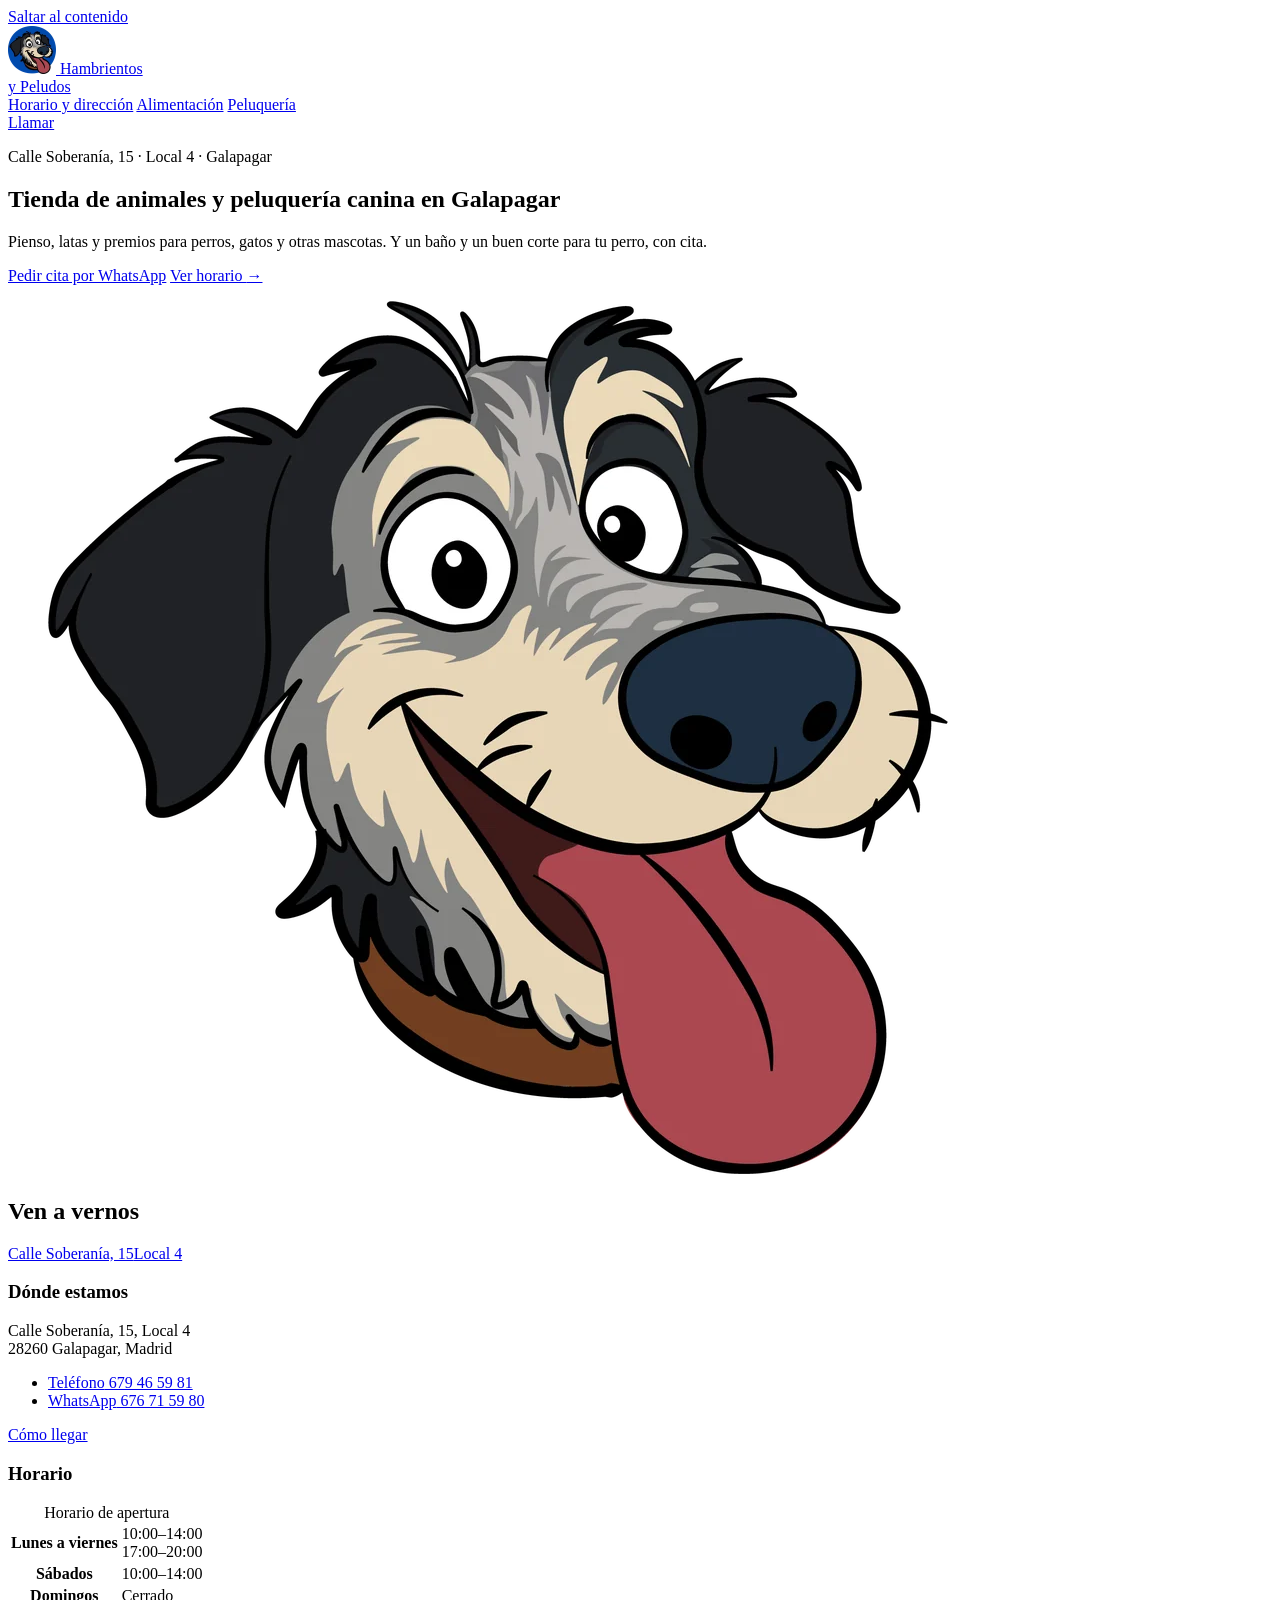
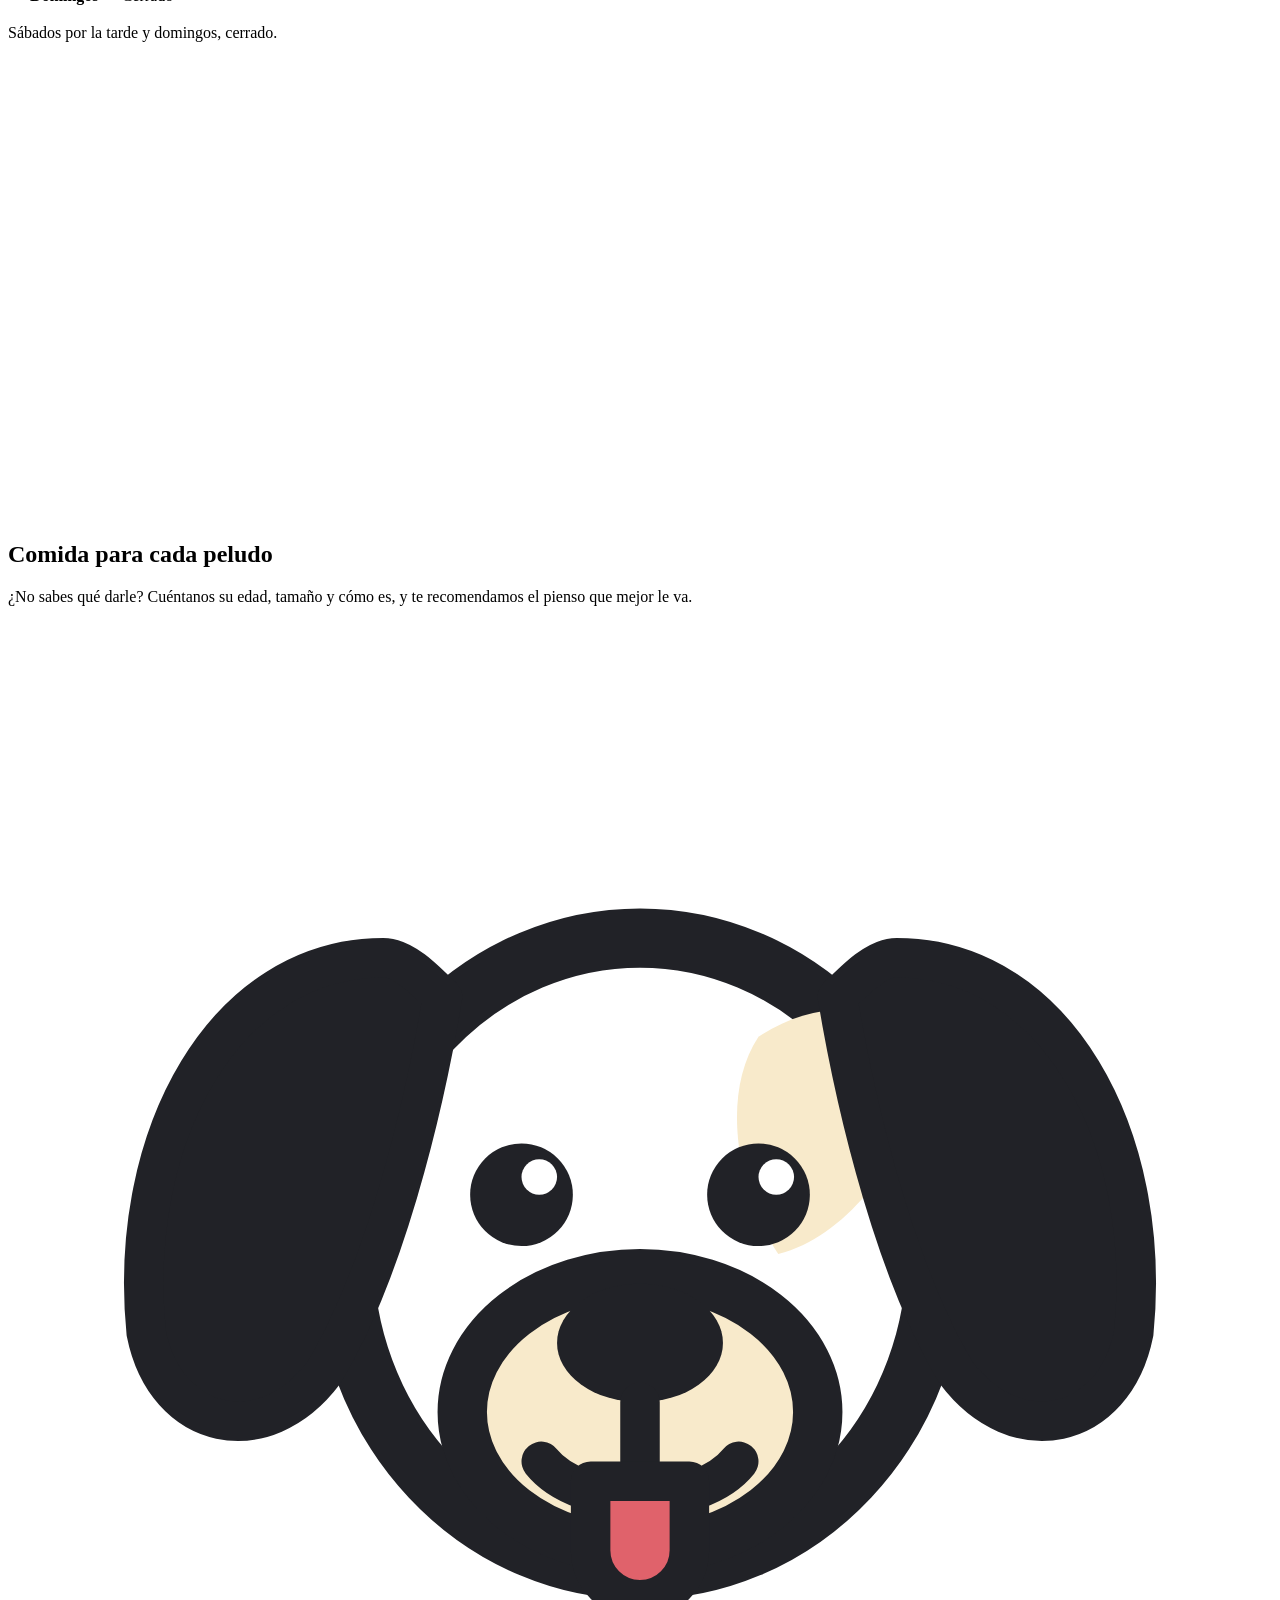
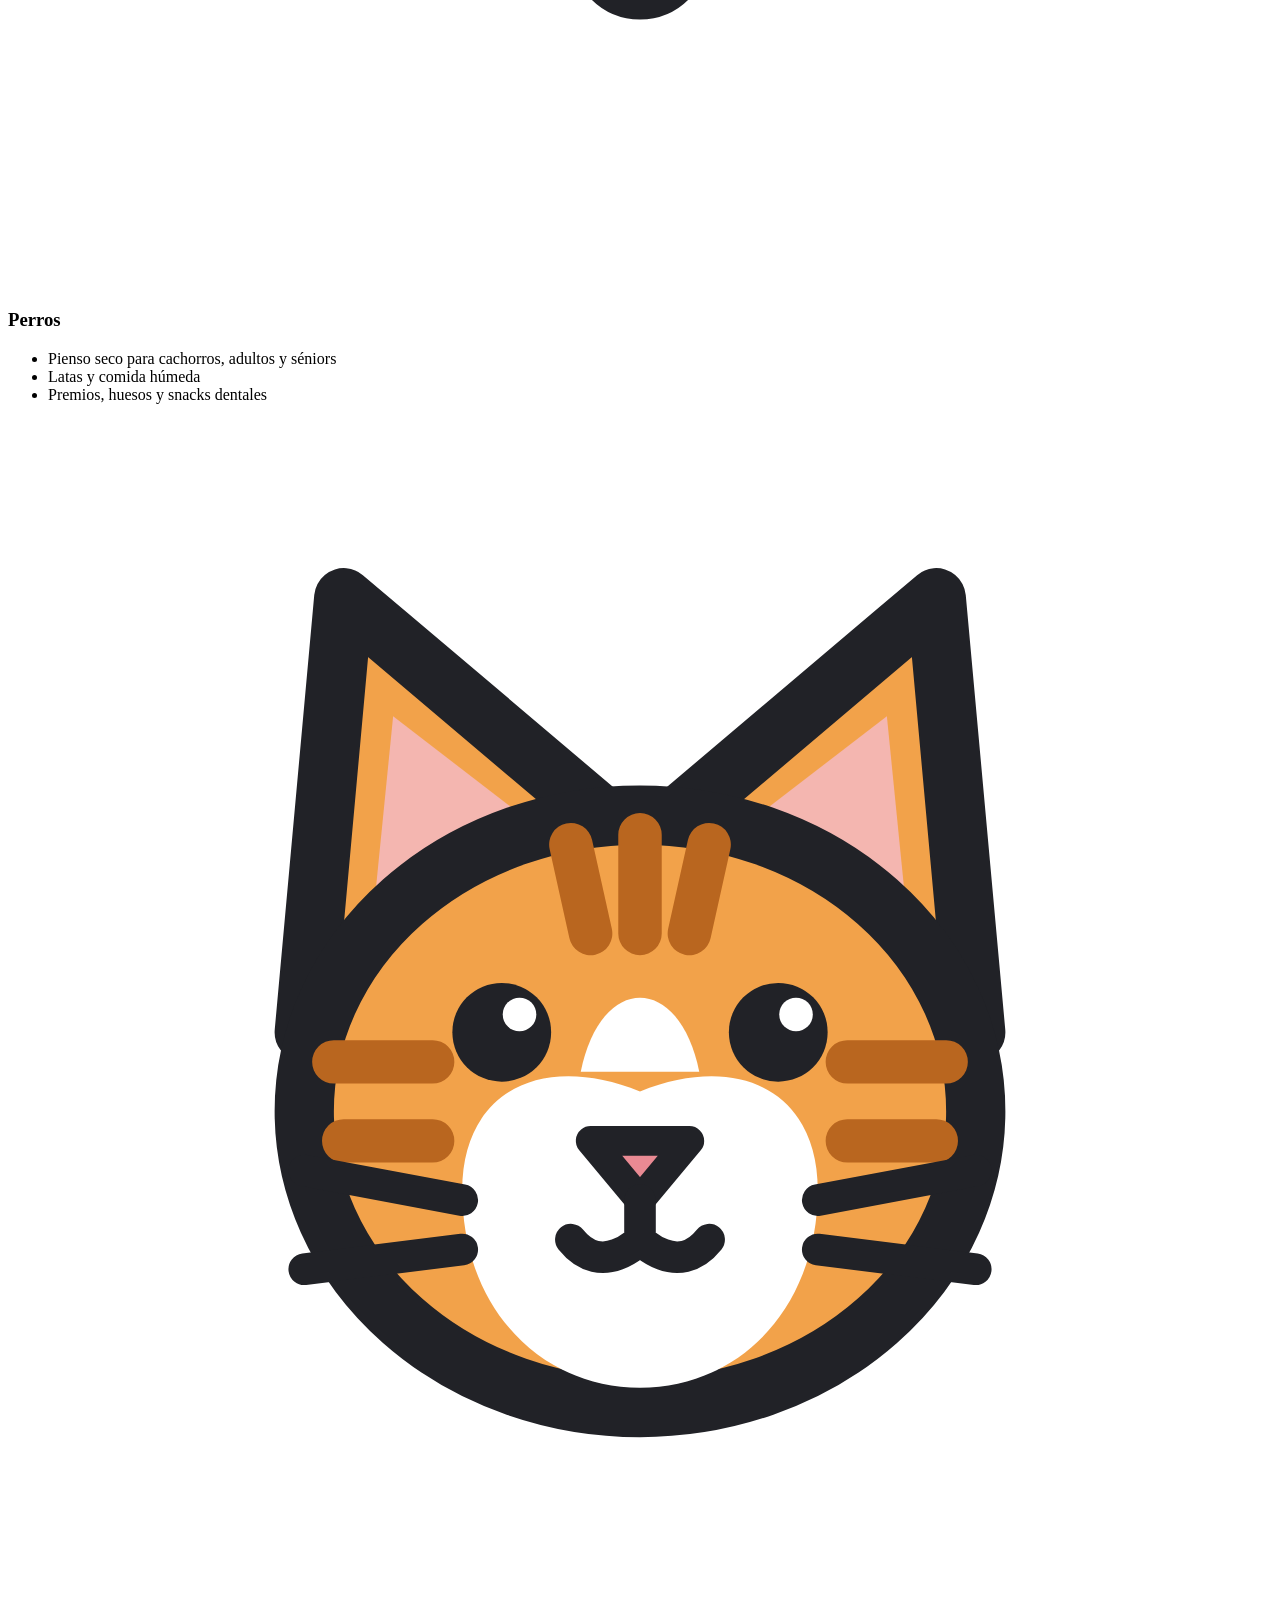
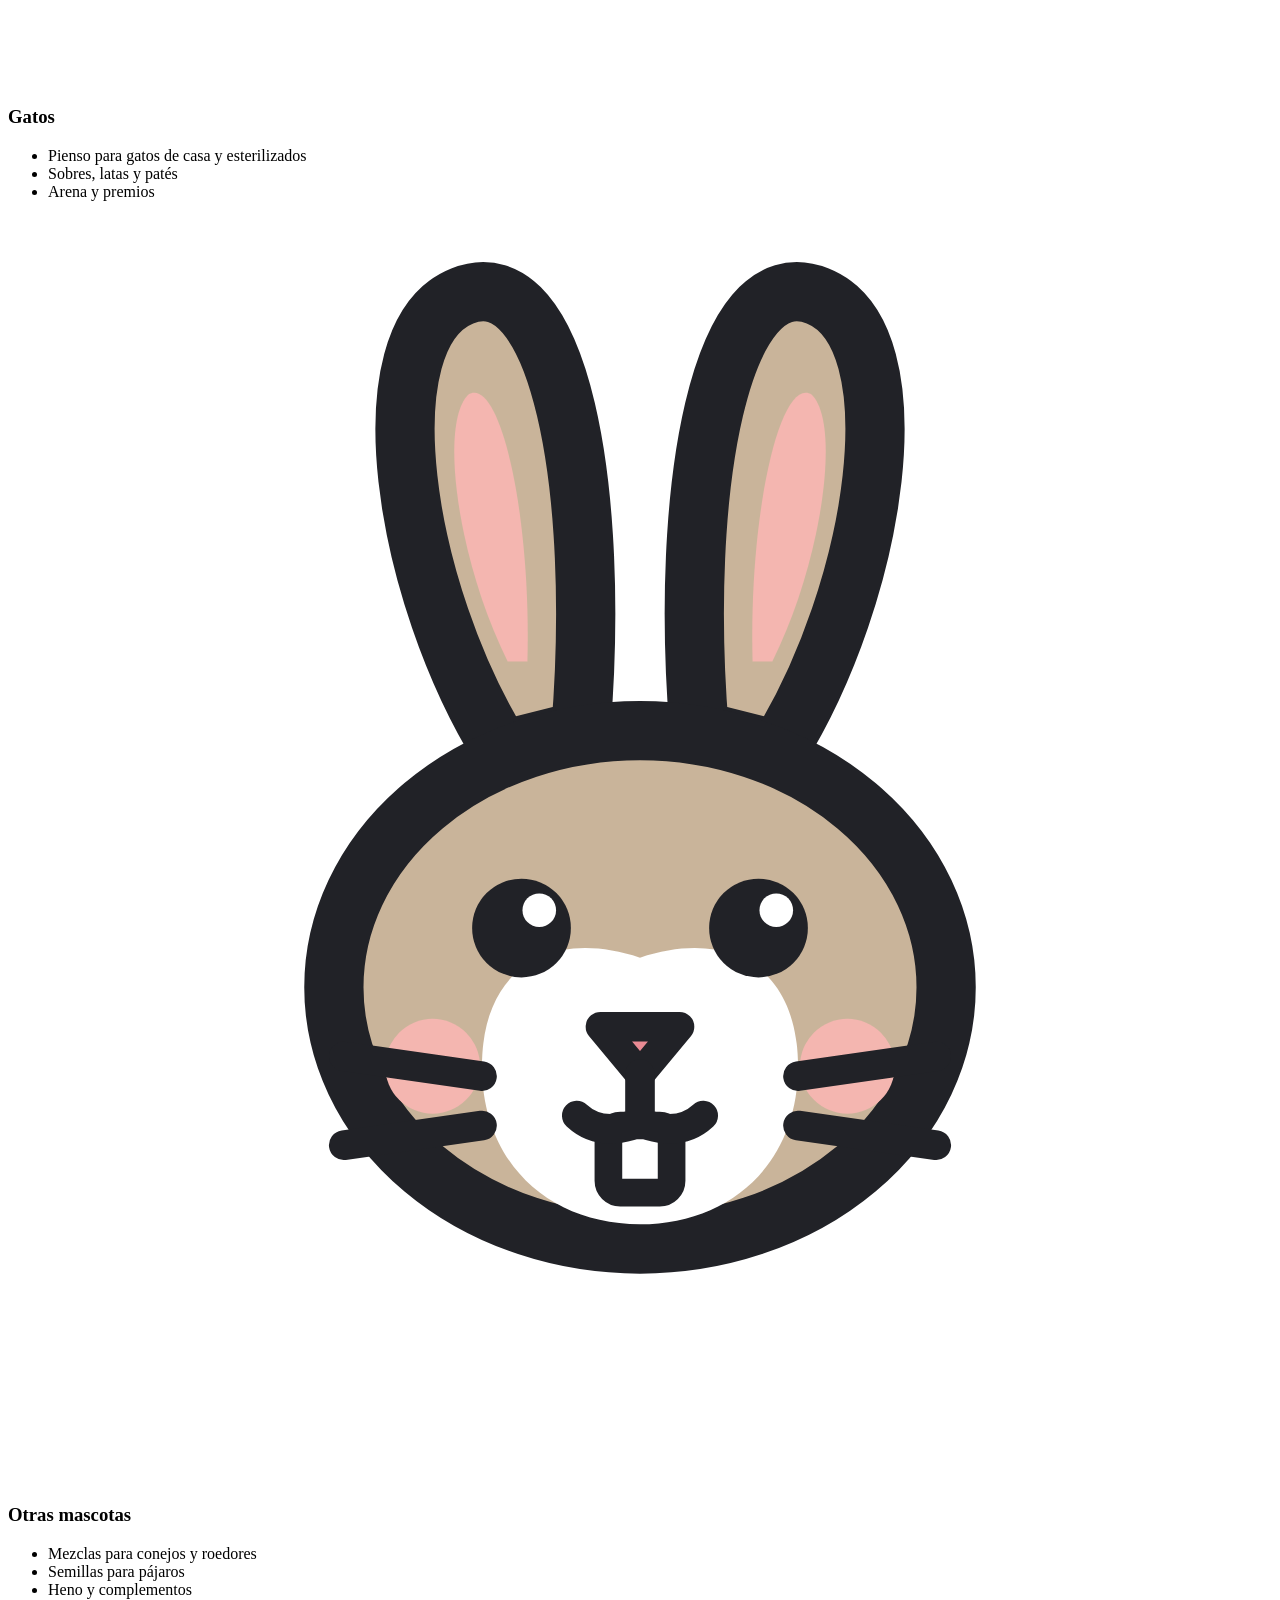
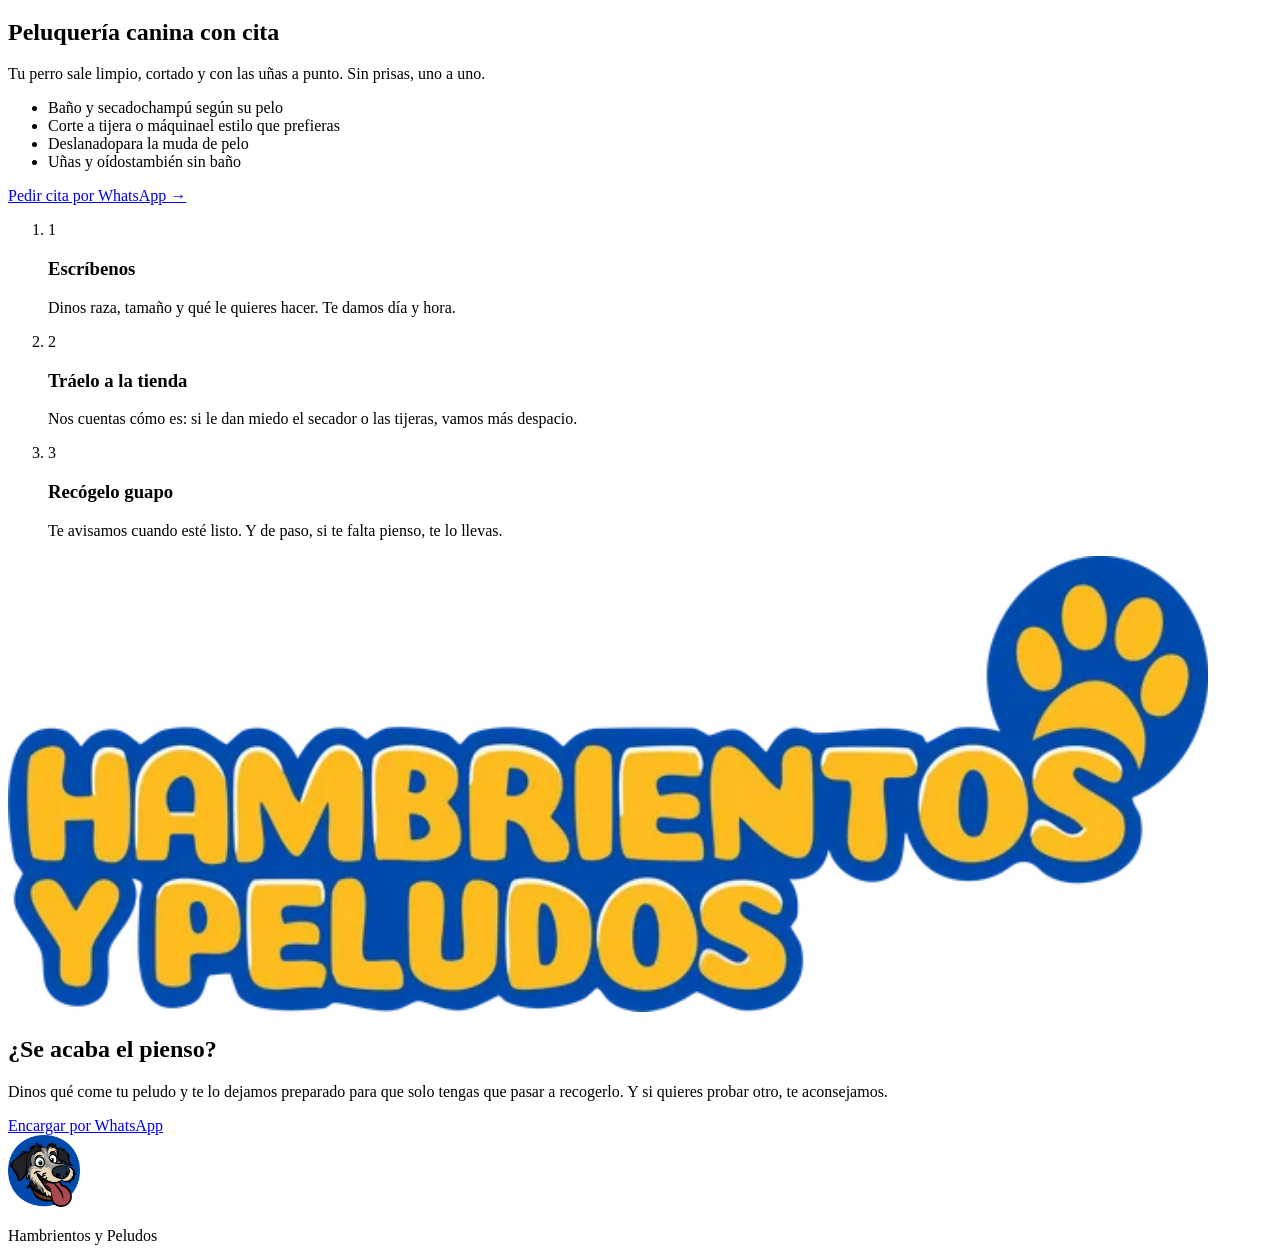
==== public/index.html @ 7eee8e18 "diseño(mapa): nombres de calles legibles, sobre su calle y sin solaparse Co-Authored-By: Claude Opus" ====
<!doctype html>
<html lang="es" data-type="place">
<head>
  <meta charset="utf-8">
  <meta name="viewport" content="width=device-width, initial-scale=1">
  <title>Hambrientos y Peludos · Tienda de animales y peluquería canina en Galapagar</title>
  <meta name="description" content="Pienso, comida y premios para perros, gatos y otras mascotas, y peluquería canina con cita. En la calle Soberanía de Galapagar (Madrid).">
  <meta name="page-type" content="place">
  <meta name="site-kind" content="other">
  <meta name="page-kind" content="place">
  <meta name="theme-color" content="#004AAD">
  <meta property="og:type" content="website">
  <meta property="og:locale" content="es_ES">
  <meta property="og:title" content="Hambrientos y Peludos · Galapagar">
  <meta property="og:description" content="Tienda de alimentación animal y peluquería canina en la calle Soberanía, Galapagar.">
  <meta property="og:url" content="https://web.hambrientosypeludos.workers.dev/">
  <meta property="og:site_name" content="Hambrientos y Peludos">
  <meta property="og:image" content="https://web.hambrientosypeludos.workers.dev/share.jpg">
  <meta property="og:image:width" content="1200">
  <meta property="og:image:height" content="630">
  <meta property="og:image:alt" content="Logotipo de Hambrientos y Peludos sobre fondo azul">
  <meta name="twitter:card" content="summary_large_image">
  <link rel="canonical" href="https://web.hambrientosypeludos.workers.dev/">
  <link rel="icon" type="image/png" href="/favicon.png">
  <link rel="apple-touch-icon" href="/apple-touch-icon.png">
  <link rel="preload" href="/assets/fonts/fredoka-latin-wght-normal.woff2" as="font" type="font/woff2" crossorigin>
  <link rel="preload" href="/assets/fonts/nunito-latin-wght-normal.woff2" as="font" type="font/woff2" crossorigin>
  <link rel="stylesheet" href="/styles.css?v=20261125d">
  <script type="application/ld+json">
  {
    "@context": "https://schema.org",
    "@type": "PetStore",
    "@id": "https://web.hambrientosypeludos.workers.dev/#tienda",
    "name": "Hambrientos y Peludos",
    "description": "Tienda de alimentación animal y peluquería canina con cita en Galapagar.",
    "url": "https://web.hambrientosypeludos.workers.dev/",
    "image": "https://web.hambrientosypeludos.workers.dev/share.jpg",
    "logo": "https://web.hambrientosypeludos.workers.dev/assets/img/isotipo-256.webp",
    "telephone": "+34 679 46 59 81",
    "hasMap": "https://www.google.com/maps/search/?api=1&query=Hambrientos+y+Peludos%2C+Calle+Soberan%C3%ADa+15%2C+28260+Galapagar",
    "areaServed": "Galapagar",
    "makesOffer": [
      { "@type": "Offer", "itemOffered": { "@type": "Service", "name": "Peluquería canina" } },
      { "@type": "Offer", "itemOffered": { "@type": "Product", "name": "Alimentación para perros, gatos y otras mascotas" } }
    ],
    "address": {
      "@type": "PostalAddress",
      "streetAddress": "Calle Soberanía, 15, Local 4",
      "postalCode": "28260",
      "addressLocality": "Galapagar",
      "addressRegion": "Madrid",
      "addressCountry": "ES"
    },
    "openingHoursSpecification": [
      { "@type": "OpeningHoursSpecification", "dayOfWeek": ["Monday","Tuesday","Wednesday","Thursday","Friday"], "opens": "10:00", "closes": "14:00" },
      { "@type": "OpeningHoursSpecification", "dayOfWeek": ["Monday","Tuesday","Wednesday","Thursday","Friday"], "opens": "17:00", "closes": "20:00" },
      { "@type": "OpeningHoursSpecification", "dayOfWeek": "Saturday", "opens": "10:00", "closes": "14:00" }
    ]
  }
  </script>
</head>
<body>
  <!--
    Hambrientos y Peludos · v0
    Tipo: place (tienda de barrio + peluquería canina). Acción principal: llamar / WhatsApp.
    Paleta: la del tablero de marca (azul #004AAD, amarillo #FCBC1E, crema #FDF5E2, tinta #212227).
    Tipos: Fredoka (titulares, redondeada como el rótulo del logo) + Nunito (texto).
    Sin fotos del cliente todavía: la mascota y el rótulo llevan la página.
  -->
  <a class="skip" href="#main">Saltar al contenido</a>

  <header class="nav" id="top">
    <div class="wrap nav__row">
      <a class="nav__brand" href="#top" aria-label="Hambrientos y Peludos, inicio">
        <img src="assets/img/isotipo-96.webp" width="48" height="48" alt="">
        <span>Hambrientos<br>y Peludos</span>
      </a>
      <nav class="nav__links" aria-label="Secciones">
        <a href="#visita">Horario y dirección</a>
        <a href="#comida">Alimentación</a>
        <a href="#peluqueria">Peluquería</a>
      </nav>
      <a class="btn btn--small" href="tel:+34679465981">Llamar</a>
    </div>
  </header>

  <main id="main">
    <!-- 1 · HERO -->
    <section class="hero" aria-labelledby="hero-title">
      <div class="wrap hero__grid">
        <div class="hero__copy" data-enter>
          <p class="hero__kicker">Calle Soberanía, 15 · Local 4 · Galapagar</p>
          <h1 id="hero-title">Tienda de animales y peluquería canina en Galapagar</h1>
          <p class="hero__sub">Pienso, latas y premios para perros, gatos y otras mascotas. Y un baño y un buen corte para tu perro, con cita.</p>
          <div class="hero__actions">
            <a class="btn" href="https://wa.me/34676715980?text=Hola%2C%20quer%C3%ADa%20pedir%20cita%20en%20la%20peluquer%C3%ADa" target="_blank" rel="noopener">Pedir cita por WhatsApp</a>
            <a class="link link--light" href="#visita">Ver horario <span aria-hidden="true">→</span></a>
          </div>
          <p class="hero__open" data-open-now aria-live="polite"></p>
        </div>
        <figure class="hero__art" data-enter>
          <img class="hero__dog" src="assets/img/mascota-900.webp" srcset="assets/img/mascota-480.webp 480w, assets/img/mascota-900.webp 900w" sizes="(max-width: 767px) 72vw, 44vw" width="900" height="873" alt="La mascota de Hambrientos y Peludos: un perro mestizo con la lengua fuera" fetchpriority="high">
        </figure>
      </div>
      <div class="paws" aria-hidden="true"></div>
    </section>

    <!-- 2 · VISITA -->
    <section class="visit" id="visita" aria-labelledby="visit-title">
      <div class="wrap">
        <h2 id="visit-title">Ven a vernos</h2>
        <p class="type-moment"><a href="https://www.google.com/maps/search/?api=1&query=Hambrientos+y+Peludos%2C+Calle+Soberan%C3%ADa+15%2C+28260+Galapagar" target="_blank" rel="noopener">Calle Soberanía, 15<span class="type-moment__local">Local 4</span></a></p>
        <div class="visit__grid">
          <div class="card visit__card">
            <h3 class="card__title">Dónde estamos</h3>
            <p class="visit__addr">Calle Soberanía, 15, Local 4<br>28260 Galapagar, Madrid</p>
            <ul class="contact">
              <li><a href="tel:+34679465981"><span class="contact__label">Teléfono</span> 679 46 59 81</a></li>
              <li><a href="https://wa.me/34676715980" target="_blank" rel="noopener"><span class="contact__label">WhatsApp</span> 676 71 59 80</a></li>
            </ul>
            <a class="btn btn--blue" href="https://www.google.com/maps/dir/?api=1&destination=Calle+Soberan%C3%ADa+15%2C+28260+Galapagar" target="_blank" rel="noopener">Cómo llegar</a>
          </div>
          <div class="card visit__card">
            <div class="card__head">
              <h3 class="card__title">Horario</h3>
              <p class="badge" data-open-now></p>
            </div>
            <table class="hours">
              <caption class="sr-only">Horario de apertura</caption>
              <tbody>
                <tr data-days="1,2,3,4,5"><th scope="row">Lunes a viernes</th><td>10:00–14:00<br>17:00–20:00</td></tr>
                <tr data-days="6"><th scope="row">Sábados</th><td>10:00–14:00</td></tr>
                <tr data-days="0"><th scope="row">Domingos</th><td>Cerrado</td></tr>
              </tbody>
            </table>
            <p class="muted">Sábados por la tarde y domingos, cerrado.</p>
          </div>
        </div>
        <a class="visit__map" href="https://www.google.com/maps/dir/?api=1&amp;destination=Calle+Soberan%C3%ADa+15%2C+28260+Galapagar" target="_blank" rel="noopener" aria-label="Cómo llegar a Calle Soberanía, 15, Local 4">
          <picture>
            <source media="(max-width: 640px)" srcset="/assets/img/mapa-movil.svg" width="380" height="320">
            <img src="/assets/img/mapa-ancho.svg" width="1180" height="460" alt="Mapa de la zona con la tienda en Calle Soberanía, 15, Local 4" loading="lazy" decoding="async">
          </picture>
        </a>
      </div>
    </section>

    <!-- 3 · ALIMENTACIÓN -->
    <section class="food" id="comida" aria-labelledby="food-title">
      <div class="wrap">
        <div class="head-row">
          <h2 id="food-title">Comida para cada peludo</h2>
          <p>¿No sabes qué darle? Cuéntanos su edad, tamaño y cómo es, y te recomendamos el pienso que mejor le va.</p>
        </div>
        <div class="tiles">
          <article class="tile tile--yellow">
            <span class="tile__icon" aria-hidden="true">
              <svg viewBox="0 0 64 64"><ellipse cx="32" cy="32" rx="15" ry="16" fill="#fff" stroke="#212227" stroke-width="3"/><path d="M38 21c3-2 7-2 9 1-1 4-4 9-8 10-2-3-3-8-1-11z" fill="#F8EACB"/><path d="M19 17C11 17 6 26 7 36c1 5 6 6 9 2 3-5 5-13 6-19-1-1-2-2-3-2z" fill="#212227" stroke="#212227" stroke-width="2" stroke-linejoin="round"/><path d="M45 17c8 0 13 9 12 19-1 5-6 6-9 2-3-5-5-13-6-19 1-1 2-2 3-2z" fill="#212227" stroke="#212227" stroke-width="2" stroke-linejoin="round"/><circle cx="26" cy="29" r="2.6" fill="#212227"/><circle cx="38" cy="29" r="2.6" fill="#212227"/><circle cx="26.9" cy="28.1" r=".9" fill="#fff"/><circle cx="38.9" cy="28.1" r=".9" fill="#fff"/><ellipse cx="32" cy="40" rx="9" ry="7" fill="#F8EACB" stroke="#212227" stroke-width="2.5"/><ellipse cx="32" cy="36.5" rx="4.2" ry="3" fill="#212227"/><path d="M32 39.5v3m-5 0c2 2.5 8 2.5 10 0" fill="none" stroke="#212227" stroke-width="2" stroke-linecap="round"/><path d="M29.5 43.5h5v3.5a2.5 2.5 0 0 1-5 0z" fill="#E0626B" stroke="#212227" stroke-width="2" stroke-linejoin="round"/></svg>
            </span>
            <h3>Perros</h3>
            <ul>
              <li>Pienso seco para cachorros, adultos y séniors</li>
              <li>Latas y comida húmeda</li>
              <li>Premios, huesos y snacks dentales</li>
            </ul>
          </article>
          <article class="tile tile--blue">
            <span class="tile__icon" aria-hidden="true">
              <svg viewBox="0 0 64 64"><path d="M15 31 17 9l13 11z" fill="#F2A24A" stroke="#212227" stroke-width="3" stroke-linejoin="round"/><path d="M49 31 47 9 34 20z" fill="#F2A24A" stroke="#212227" stroke-width="3" stroke-linejoin="round"/><path d="m18.5 25 1-10 6.5 5z" fill="#F4B6B0"/><path d="m45.5 25-1-10-6.5 5z" fill="#F4B6B0"/><ellipse cx="32" cy="35" rx="17" ry="15" fill="#F2A24A" stroke="#212227" stroke-width="3"/><path d="M28.5 21.5l1 4.5M32 21v5M35.5 21.5l-1 4.5M16.5 32.5h5M17 36.5h4.5M47.5 32.5h-5M47 36.5h-4.5" stroke="#B9661F" stroke-width="2.2" stroke-linecap="round"/><path d="M29 33c1-5 5-5 6 0z" fill="#fff"/><path d="M23 39c0-5 4-7 9-5 5-2 9 0 9 5 0 6-4 10-9 10s-9-4-9-10z" fill="#fff"/><circle cx="25" cy="31" r="2.5" fill="#212227"/><circle cx="39" cy="31" r="2.5" fill="#212227"/><circle cx="25.9" cy="30.1" r=".85" fill="#fff"/><circle cx="39.9" cy="30.1" r=".85" fill="#fff"/><path d="M29.5 36.5h5L32 39.5z" fill="#E98A93" stroke="#212227" stroke-width="1.5" stroke-linejoin="round"/><path d="M32 39.5v1.6m-3.5.4c1.6 2 3.5 0 3.5 0s1.9 2 3.5 0M23 39.5l-8-1.5M23 42l-8 1M41 39.5l8-1.5M41 42l8 1" fill="none" stroke="#212227" stroke-width="1.6" stroke-linecap="round"/></svg>
            </span>
            <h3>Gatos</h3>
            <ul>
              <li>Pienso para gatos de casa y esterilizados</li>
              <li>Sobres, latas y patés</li>
              <li>Arena y premios</li>
            </ul>
          </article>
          <article class="tile tile--cream">
            <span class="tile__icon" aria-hidden="true">
              <svg viewBox="0 0 64 64"><path d="M25 27C20 19 18 6 23 4s7 10 6 22z" fill="#C9B49A" stroke="#212227" stroke-width="3" stroke-linejoin="round"/><path d="M39 27c5-8 7-21 2-23s-7 10-6 22z" fill="#C9B49A" stroke="#212227" stroke-width="3" stroke-linejoin="round"/><path d="M25.3 22.5c-2.5-5-3.5-12-2-13.5 1.6-1 3.2 6 3 13.5z" fill="#F4B6B0"/><path d="M38.7 22.5c2.5-5 3.5-12 2-13.5-1.6-1-3.2 6-3 13.5z" fill="#F4B6B0"/><ellipse cx="32" cy="39" rx="15.5" ry="13" fill="#C9B49A" stroke="#212227" stroke-width="3"/><path d="M24 43c0-5 3.5-7 8-5.5 4.5-1.5 8 .5 8 5.5 0 5-3.5 8-8 8s-8-3-8-8z" fill="#fff"/><circle cx="21.5" cy="43" r="2.4" fill="#F4B6B0"/><circle cx="42.5" cy="43" r="2.4" fill="#F4B6B0"/><circle cx="26" cy="36" r="2.5" fill="#212227"/><circle cx="38" cy="36" r="2.5" fill="#212227"/><circle cx="26.9" cy="35.1" r=".85" fill="#fff"/><circle cx="38.9" cy="35.1" r=".85" fill="#fff"/><path d="M30 41h4l-2 2.4z" fill="#E98A93" stroke="#212227" stroke-width="1.5" stroke-linejoin="round"/><rect x="30.4" y="46" width="3.2" height="3.4" rx=".6" fill="#fff" stroke="#212227" stroke-width="1.4"/><path d="M32 43.4v2.4m-3.2-.3c1.4 1.3 3.2.3 3.2.3s1.8 1 3.2-.3M24 43.5l-7-1M24 46l-7 1M40 43.5l7-1M40 46l7 1" fill="none" stroke="#212227" stroke-width="1.5" stroke-linecap="round"/></svg>
            </span>
            <h3>Otras mascotas</h3>
            <ul>
              <li>Mezclas para conejos y roedores</li>
              <li>Semillas para pájaros</li>
              <li>Heno y complementos</li>
            </ul>
          </article>
        </div>
      </div>
    </section>

    <!-- 4 · PELUQUERÍA -->
    <section class="groom" id="peluqueria" aria-labelledby="groom-title">
      <div class="wrap groom__grid">
        <div class="groom__copy">
          <h2 id="groom-title">Peluquería canina con cita</h2>
          <p class="lead">Tu perro sale limpio, cortado y con las uñas a punto. Sin prisas, uno a uno.</p>
          <ul class="services">
            <li><span>Baño y secado</span><span class="muted">champú según su pelo</span></li>
            <li><span>Corte a tijera o máquina</span><span class="muted">el estilo que prefieras</span></li>
            <li><span>Deslanado</span><span class="muted">para la muda de pelo</span></li>
            <li><span>Uñas y oídos</span><span class="muted">también sin baño</span></li>
          </ul>
          <a class="link" href="https://wa.me/34676715980?text=Hola%2C%20quer%C3%ADa%20pedir%20cita%20en%20la%20peluquer%C3%ADa" target="_blank" rel="noopener">Pedir cita por WhatsApp <span aria-hidden="true">→</span></a>
        </div>
        <ol class="steps" aria-label="Tu primera visita">
          <li><span class="steps__n">1</span><div><h3>Escríbenos</h3><p>Dinos raza, tamaño y qué le quieres hacer. Te damos día y hora.</p></div></li>
          <li><span class="steps__n">2</span><div><h3>Tráelo a la tienda</h3><p>Nos cuentas cómo es: si le dan miedo el secador o las tijeras, vamos más despacio.</p></div></li>
          <li><span class="steps__n">3</span><div><h3>Recógelo guapo</h3><p>Te avisamos cuando esté listo. Y de paso, si te falta pienso, te lo llevas.</p></div></li>
        </ol>
      </div>
    </section>

    <!-- 5 · CIERRE -->
    <section class="close" aria-labelledby="close-title">
      <div class="wrap close__grid">
        <img class="close__logo" src="assets/img/wordmark-1200.webp" srcset="assets/img/wordmark-640.webp 640w, assets/img/wordmark-1200.webp 1200w" sizes="(max-width: 767px) 90vw, 50vw" width="1200" height="456" alt="Hambrientos y Peludos" loading="lazy">
        <div class="close__copy">
          <h2 id="close-title">¿Se acaba el pienso?</h2>
          <p>Dinos qué come tu peludo y te lo dejamos preparado para que solo tengas que pasar a recogerlo. Y si quieres probar otro, te aconsejamos.</p>
          <a class="btn btn--blue" href="https://wa.me/34676715980?text=Hola%2C%20quer%C3%ADa%20encargar%20pienso%20para%20mi%20mascota" target="_blank" rel="noopener">Encargar por WhatsApp</a>
        </div>
      </div>
    </section>
  </main>

  <footer class="footer">
    <div class="wrap footer__grid">
      <div>
        <img src="assets/img/isotipo-256.webp" width="72" height="72" alt="" loading="lazy">
        <p class="footer__name">Hambrientos y Peludos</p>
        <p class="muted-light">Tienda de alimentación animal y peluquería canina.</p>
      </div>
      <div>
        <h2 class="footer__h">Visítanos</h2>
        <p><a href="https://www.google.com/maps/search/?api=1&query=Hambrientos+y+Peludos%2C+Calle+Soberan%C3%ADa+15%2C+28260+Galapagar" target="_blank" rel="noopener">Calle Soberanía, 15, Local 4<br>28260 Galapagar, Madrid</a></p>
        <p><a href="tel:+34679465981">679 46 59 81</a></p>
      </div>
      <div>
        <h2 class="footer__h">Horario</h2>
        <p>Lunes a viernes<br>10:00–14:00 y 17:00–20:00</p>
        <p>Sábados<br>10:00–14:00</p>
        <p>Domingos<br>Cerrado</p>
      </div>
    </div>
    <div class="wrap footer__legal">
      <p>© <span data-year>2026</span> Hambrientos y Peludos · Galapagar</p>
    </div>
  </footer>

  <nav class="actionbar" aria-label="Contacto rápido">
    <a class="btn btn--blue" href="tel:+34679465981">Llamar</a>
    <a class="btn" href="https://wa.me/34676715980" target="_blank" rel="noopener">WhatsApp</a>
  </nav>

  <script src="/main.js?v=20261125d" defer></script>
  <!-- Cloudflare Web Analytics de la cuenta de la tienda (sin cookies) -->
  <script type="module" src="https://static.cloudflareinsights.com/beacon.min.js" data-cf-beacon='{"token": "dae4293ae5e044f9bc792343f0bebb86"}'></script>
</body>
</html>
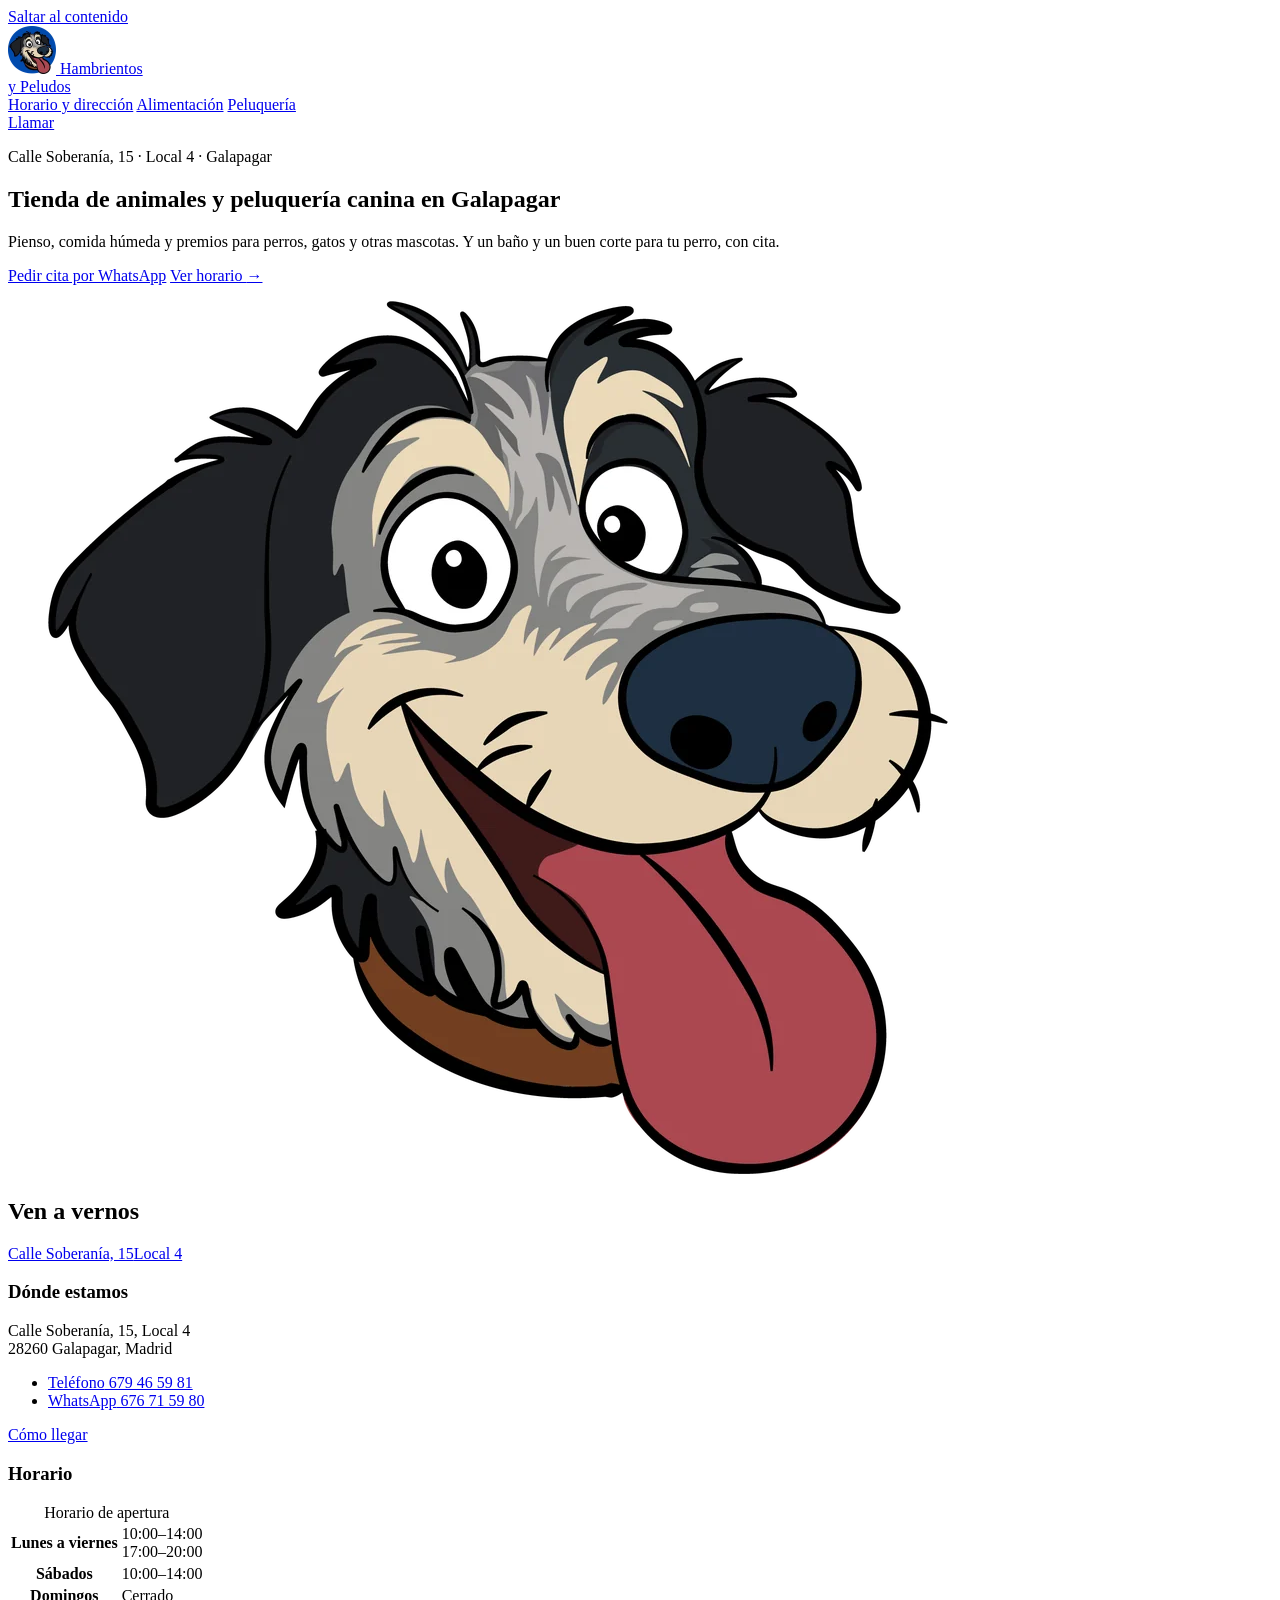
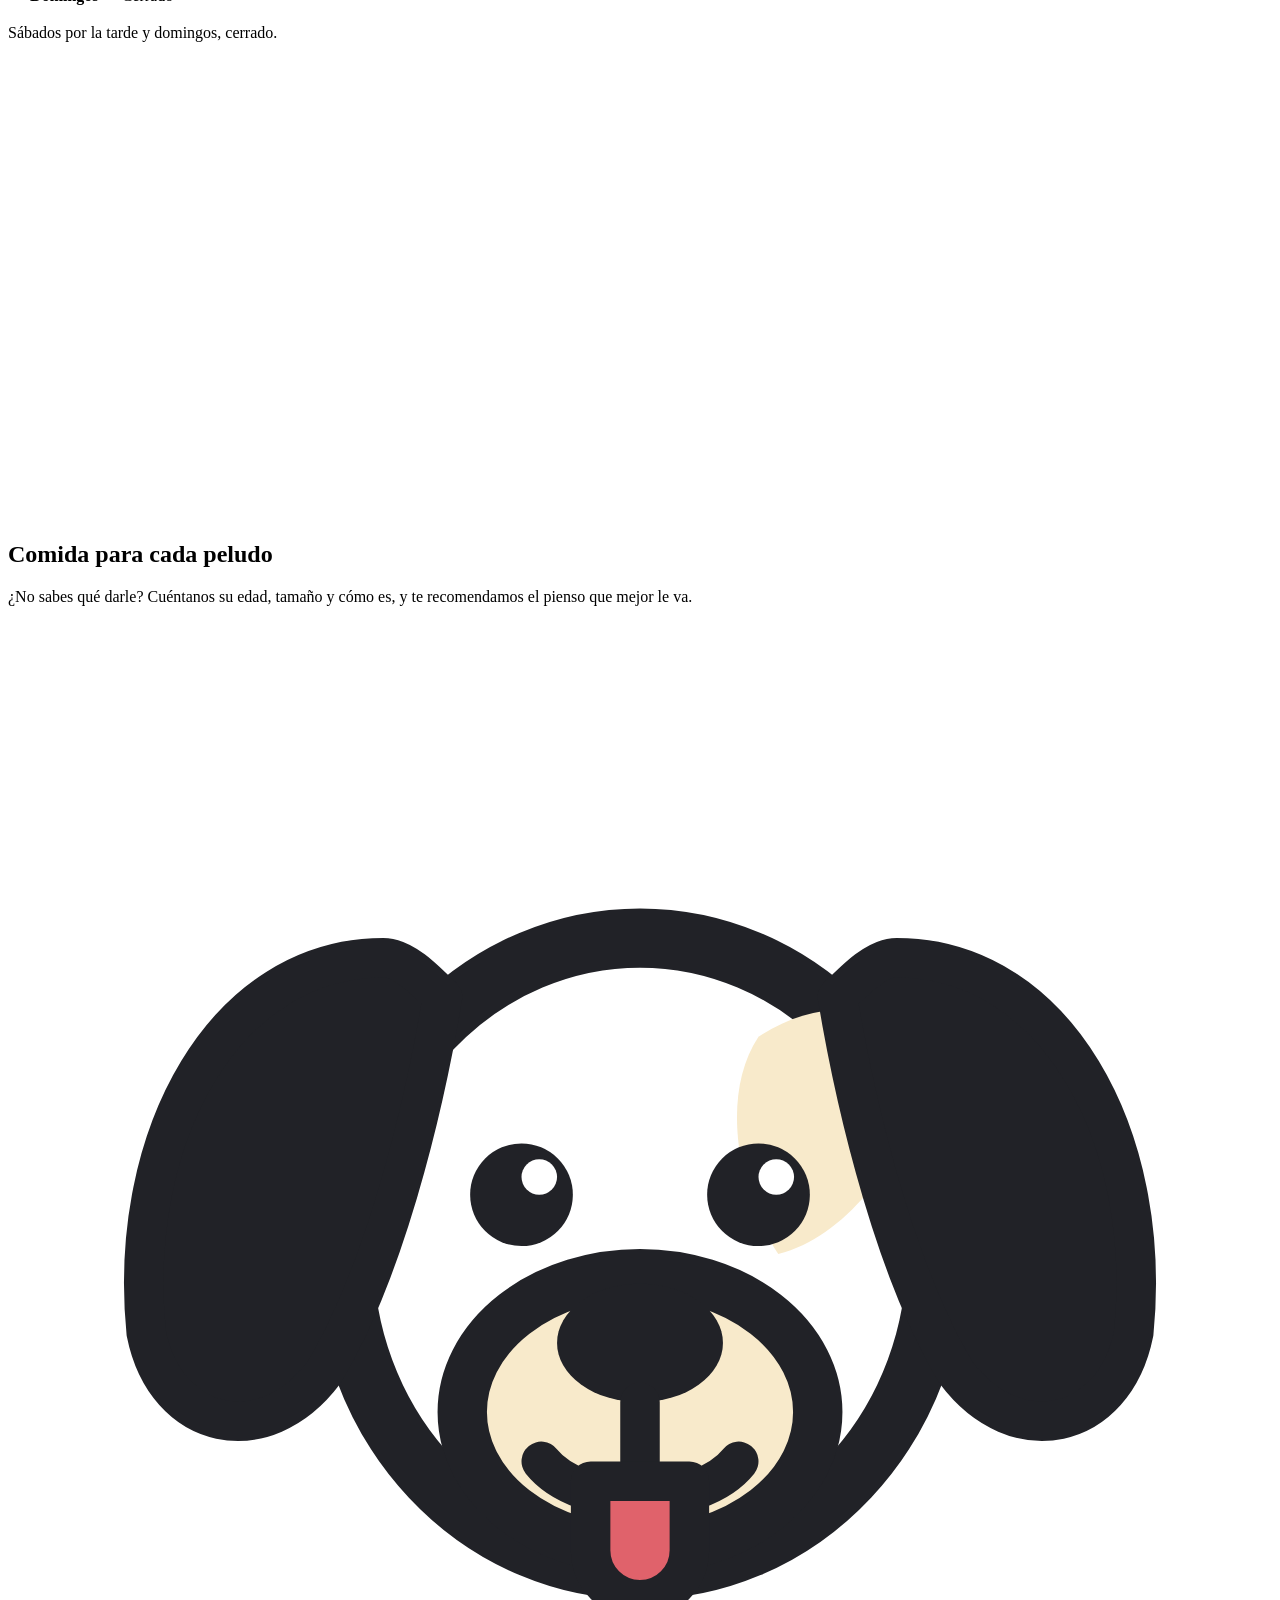
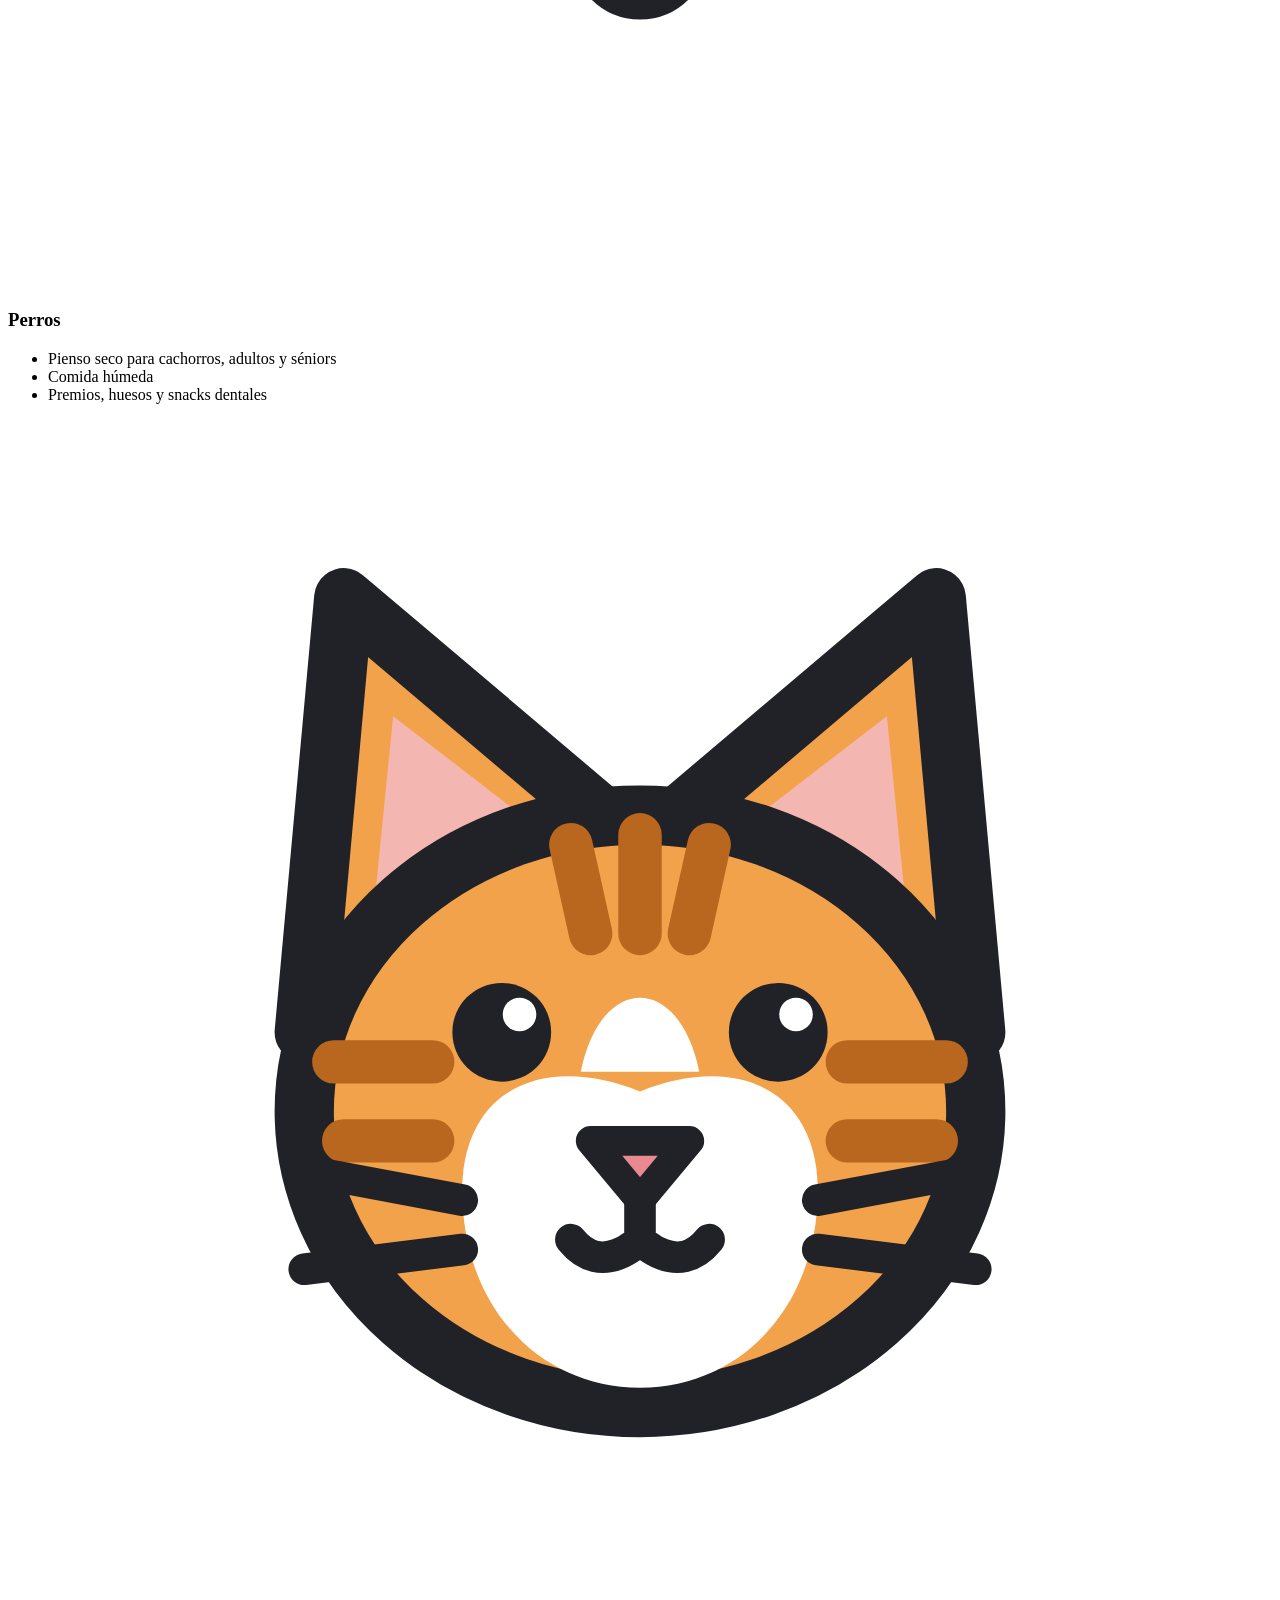
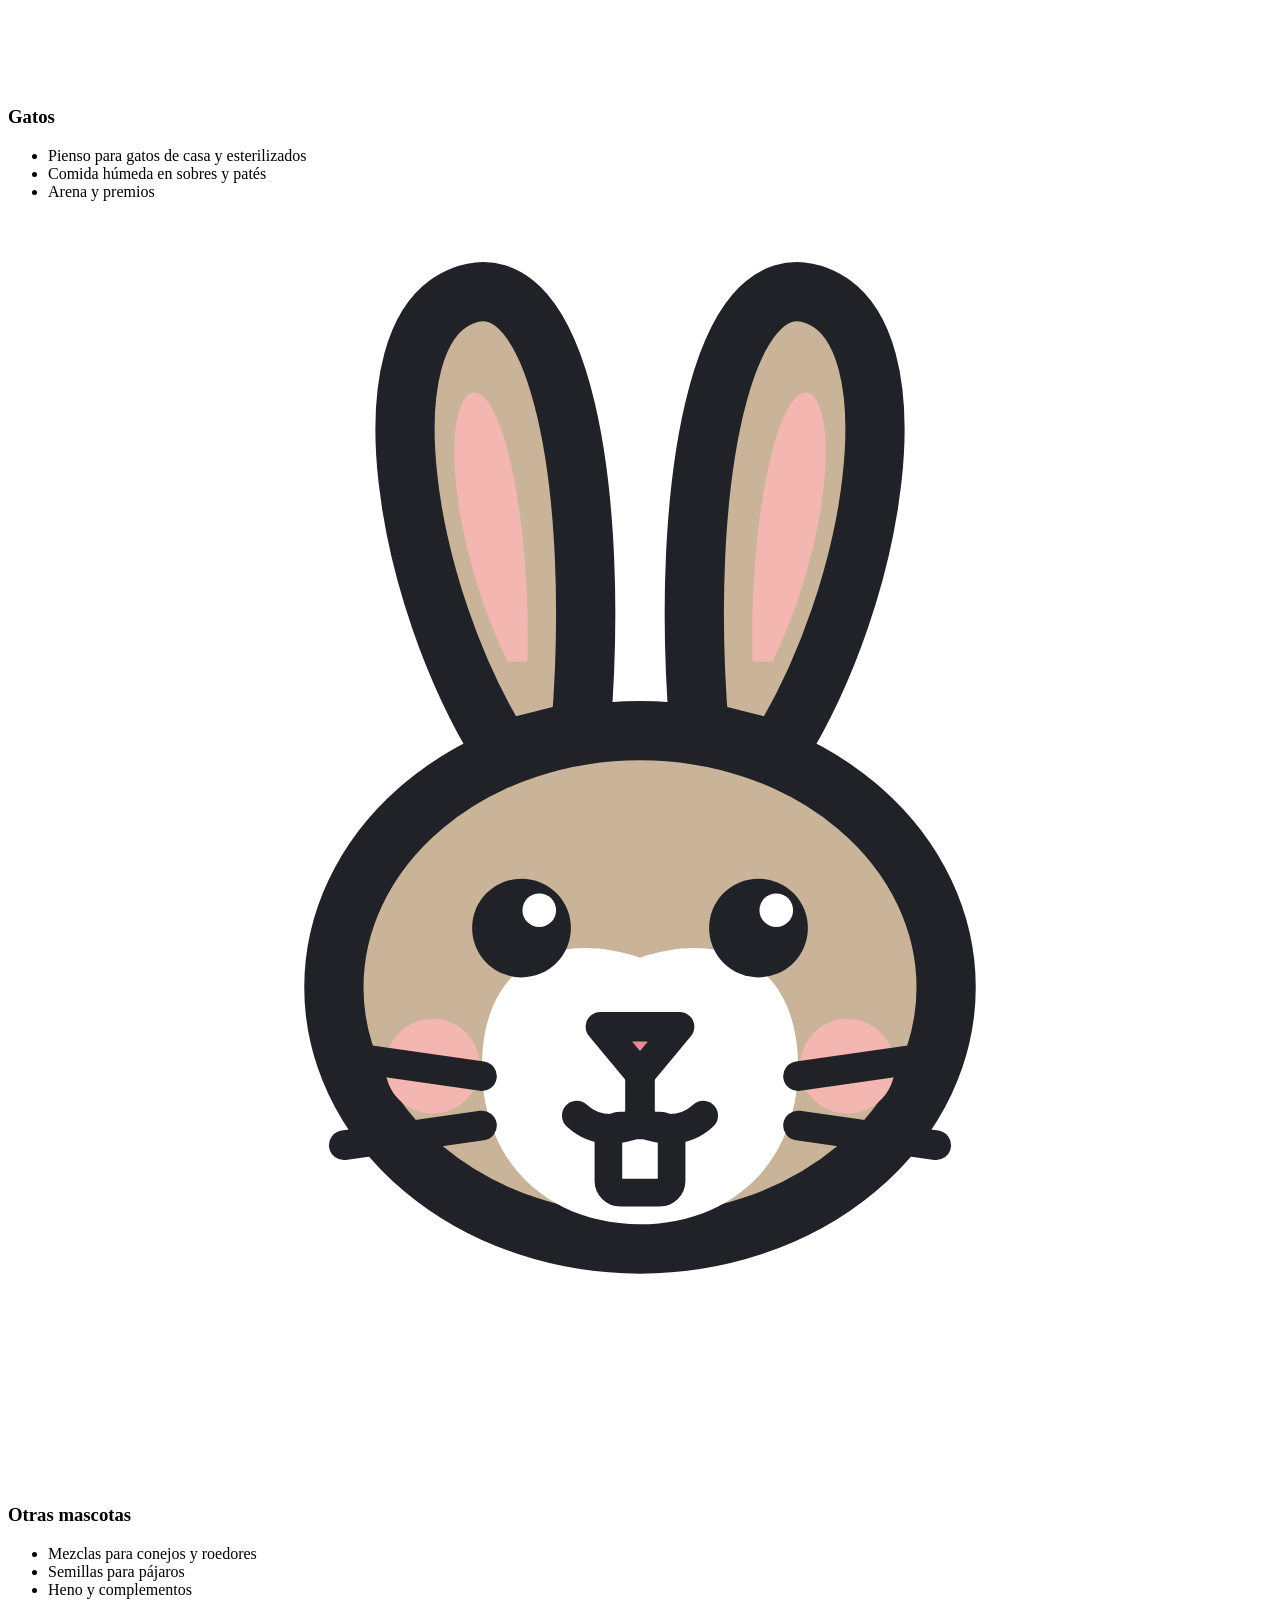
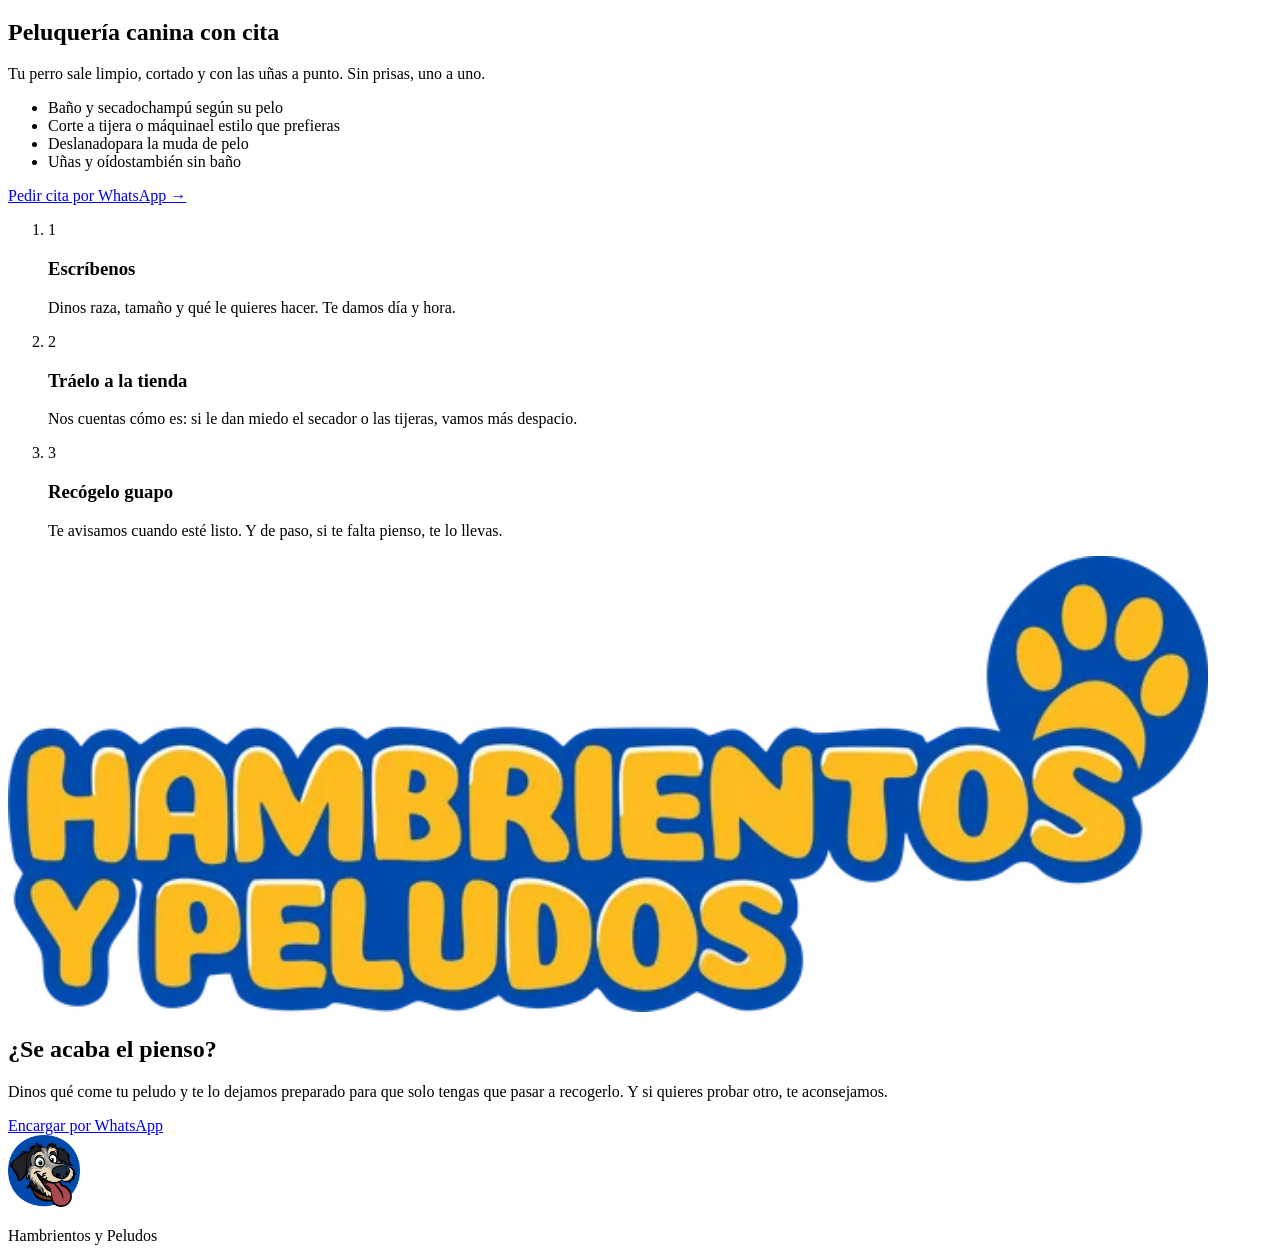
==== commit 1a7d438f: "copy: «latas» pasa a «comida húmeda» Co-Authored-By: Claude Sonnet 5.5 <noreply@anthropic.com>" ====
--- a/public/index.html
+++ b/public/index.html
@@ -91,7 +91,7 @@
         <div class="hero__copy" data-enter>
           <p class="hero__kicker">Calle Soberanía, 15 · Local 4 · Galapagar</p>
           <h1 id="hero-title">Tienda de animales y peluquería canina en Galapagar</h1>
-          <p class="hero__sub">Pienso, latas y premios para perros, gatos y otras mascotas. Y un baño y un buen corte para tu perro, con cita.</p>
+          <p class="hero__sub">Pienso, comida húmeda y premios para perros, gatos y otras mascotas. Y un baño y un buen corte para tu perro, con cita.</p>
           <div class="hero__actions">
             <a class="btn" href="https://wa.me/34676715980?text=Hola%2C%20quer%C3%ADa%20pedir%20cita%20en%20la%20peluquer%C3%ADa" target="_blank" rel="noopener">Pedir cita por WhatsApp</a>
             <a class="link link--light" href="#visita">Ver horario <span aria-hidden="true">→</span></a>
@@ -160,7 +160,7 @@
             <h3>Perros</h3>
             <ul>
               <li>Pienso seco para cachorros, adultos y séniors</li>
-              <li>Latas y comida húmeda</li>
+              <li>Comida húmeda</li>
               <li>Premios, huesos y snacks dentales</li>
             </ul>
           </article>
@@ -171,7 +171,7 @@
             <h3>Gatos</h3>
             <ul>
               <li>Pienso para gatos de casa y esterilizados</li>
-              <li>Sobres, latas y patés</li>
+              <li>Comida húmeda en sobres y patés</li>
               <li>Arena y premios</li>
             </ul>
           </article>
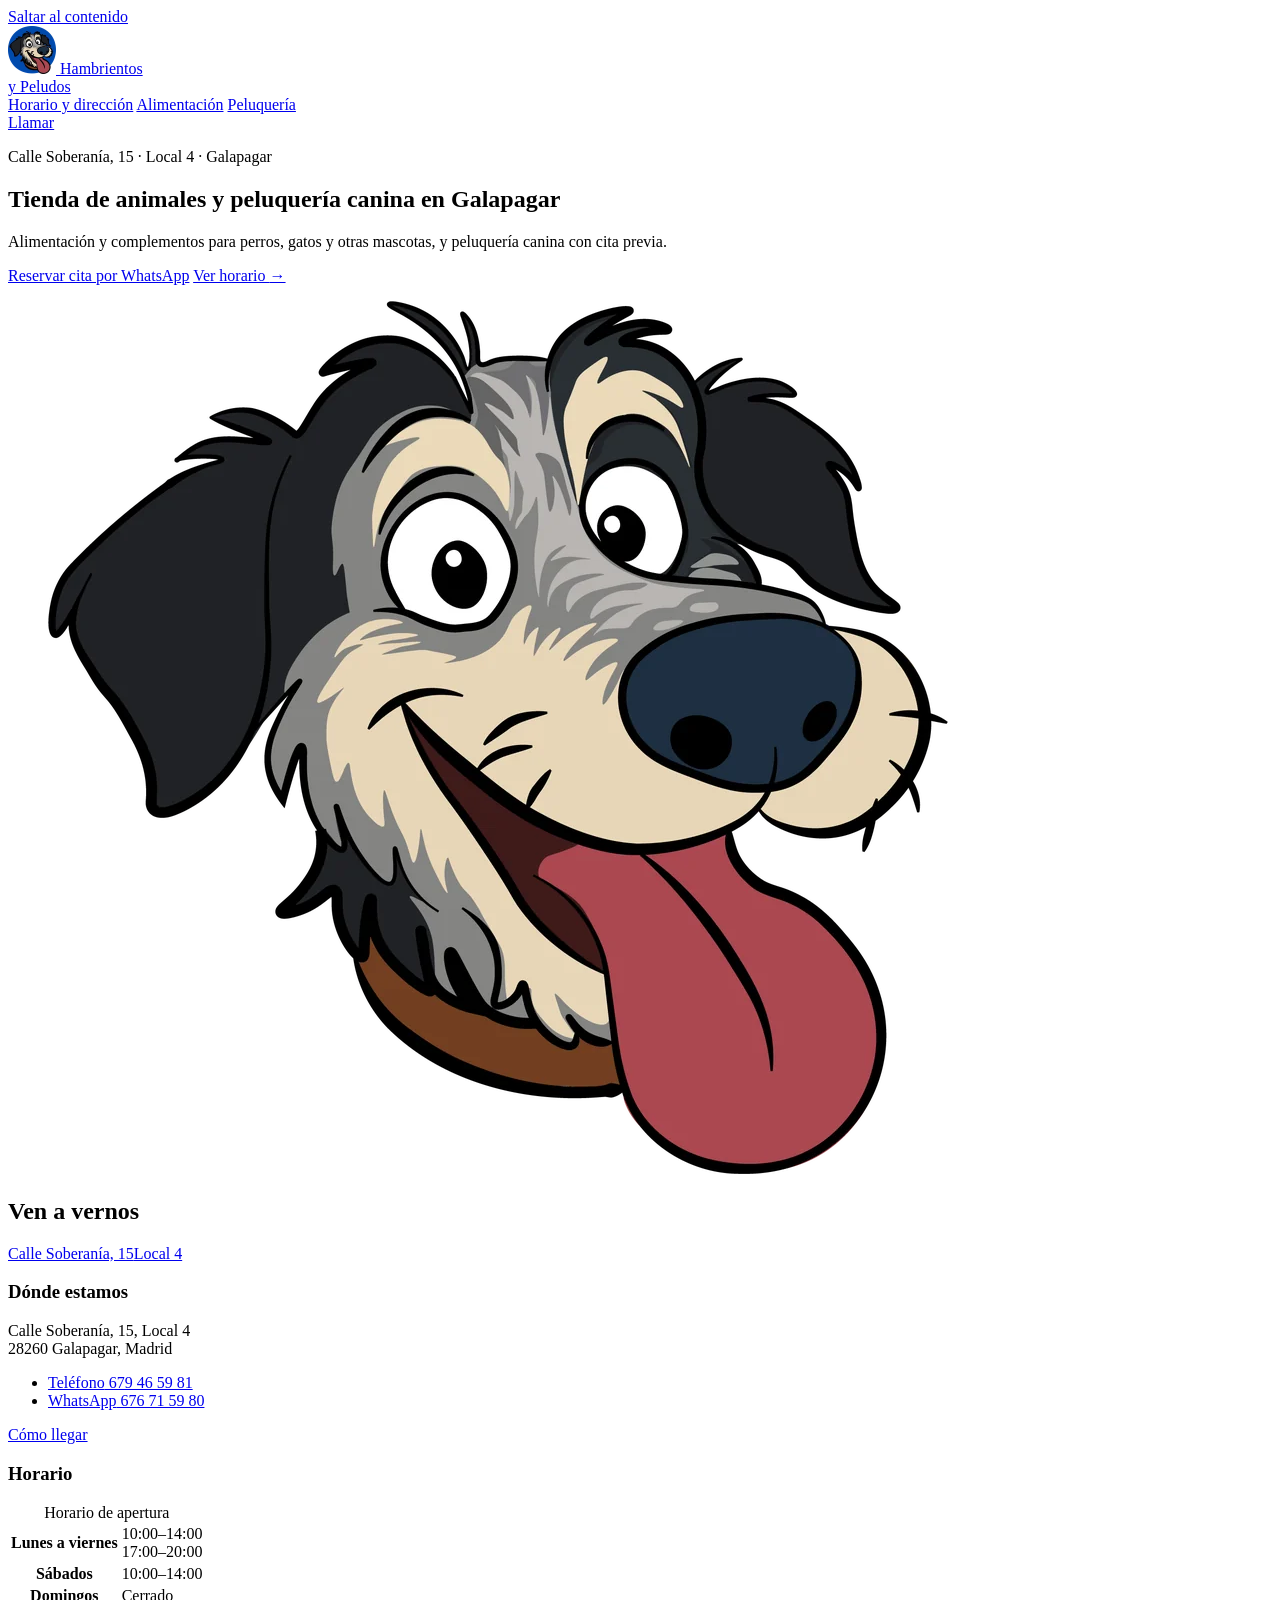
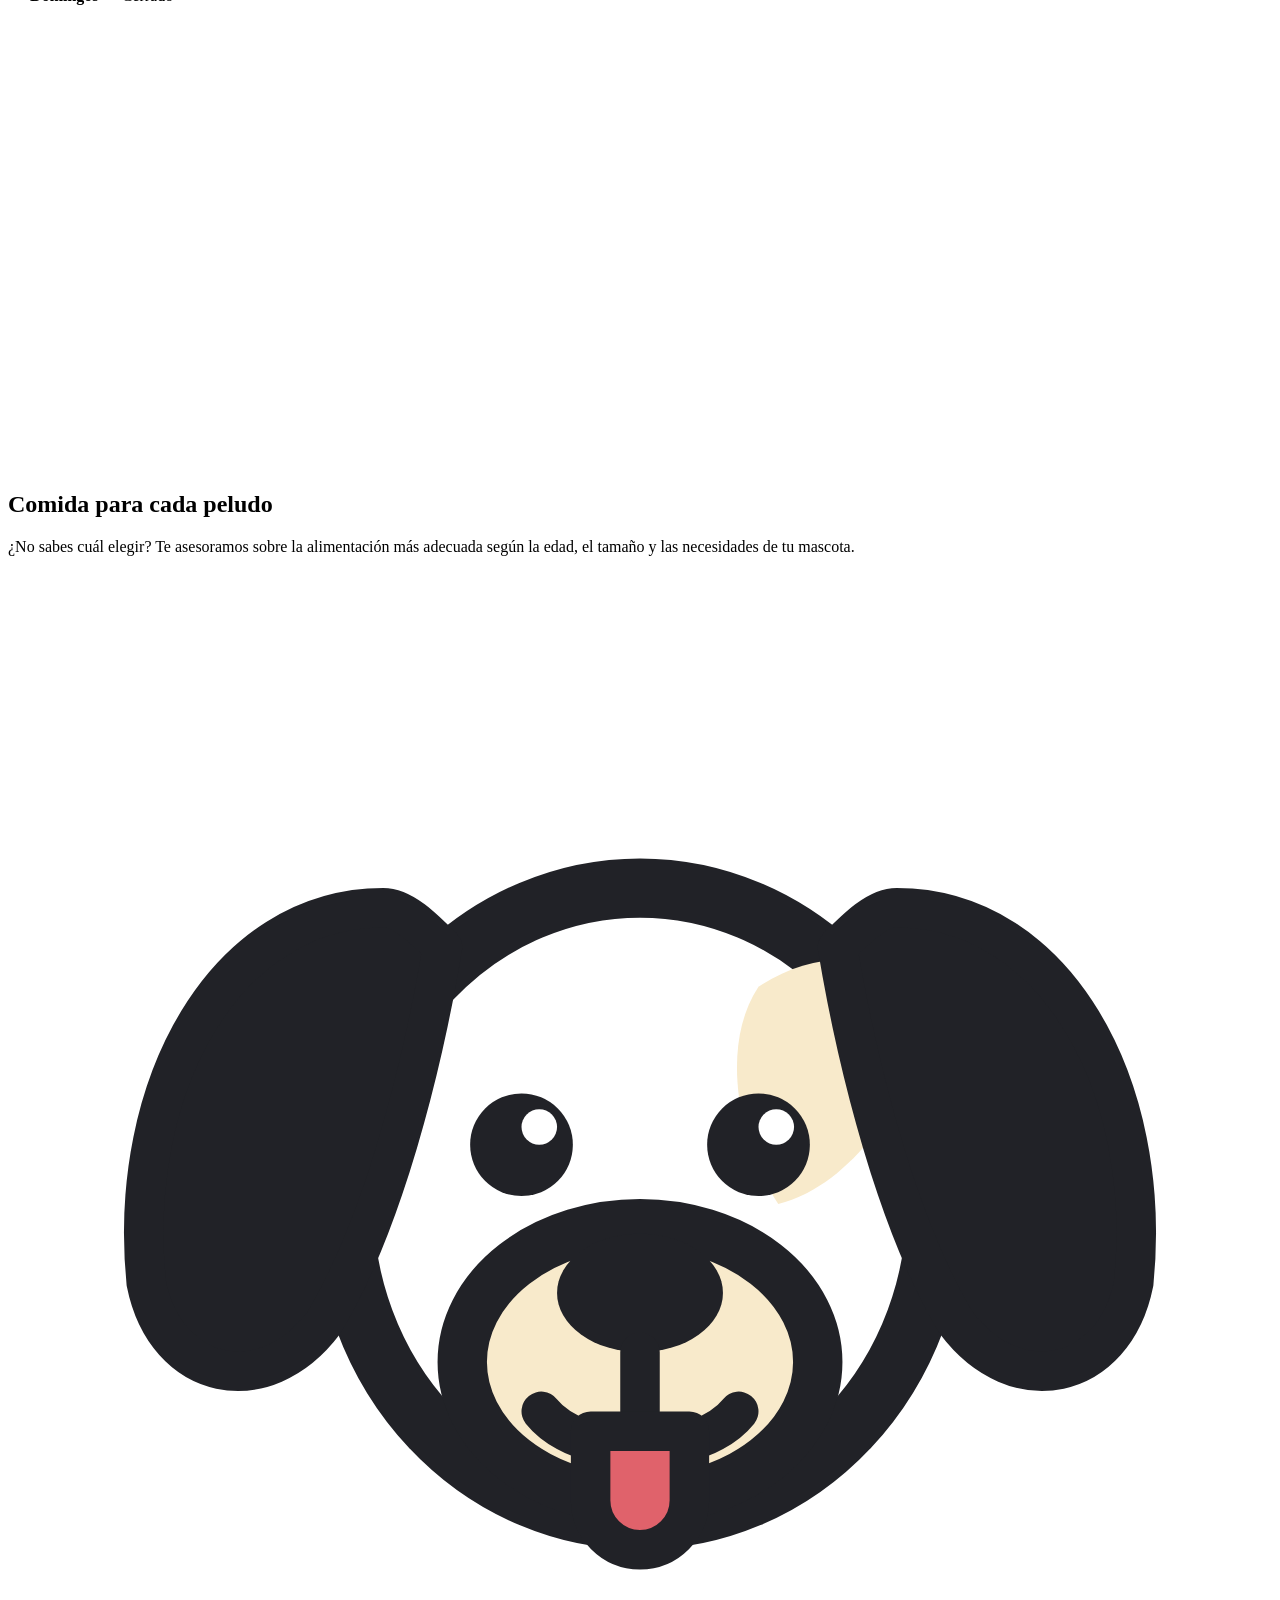
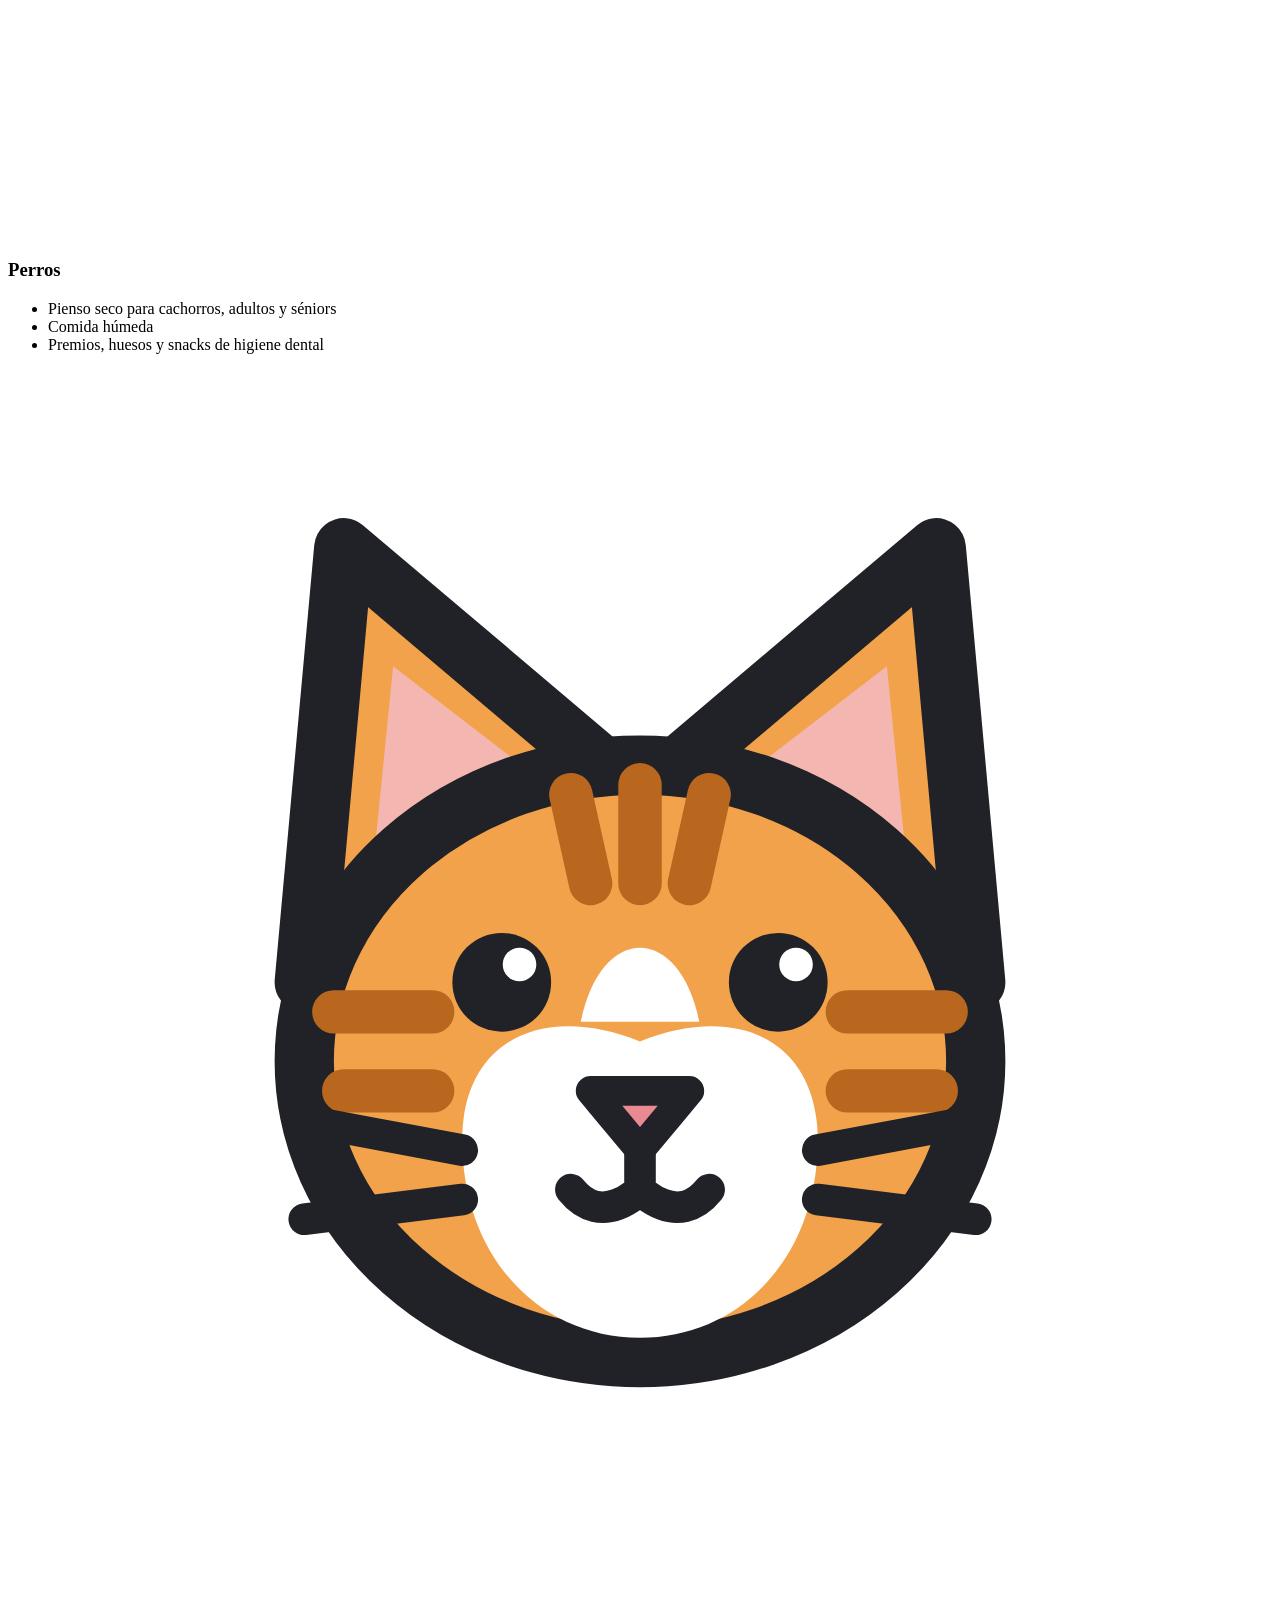
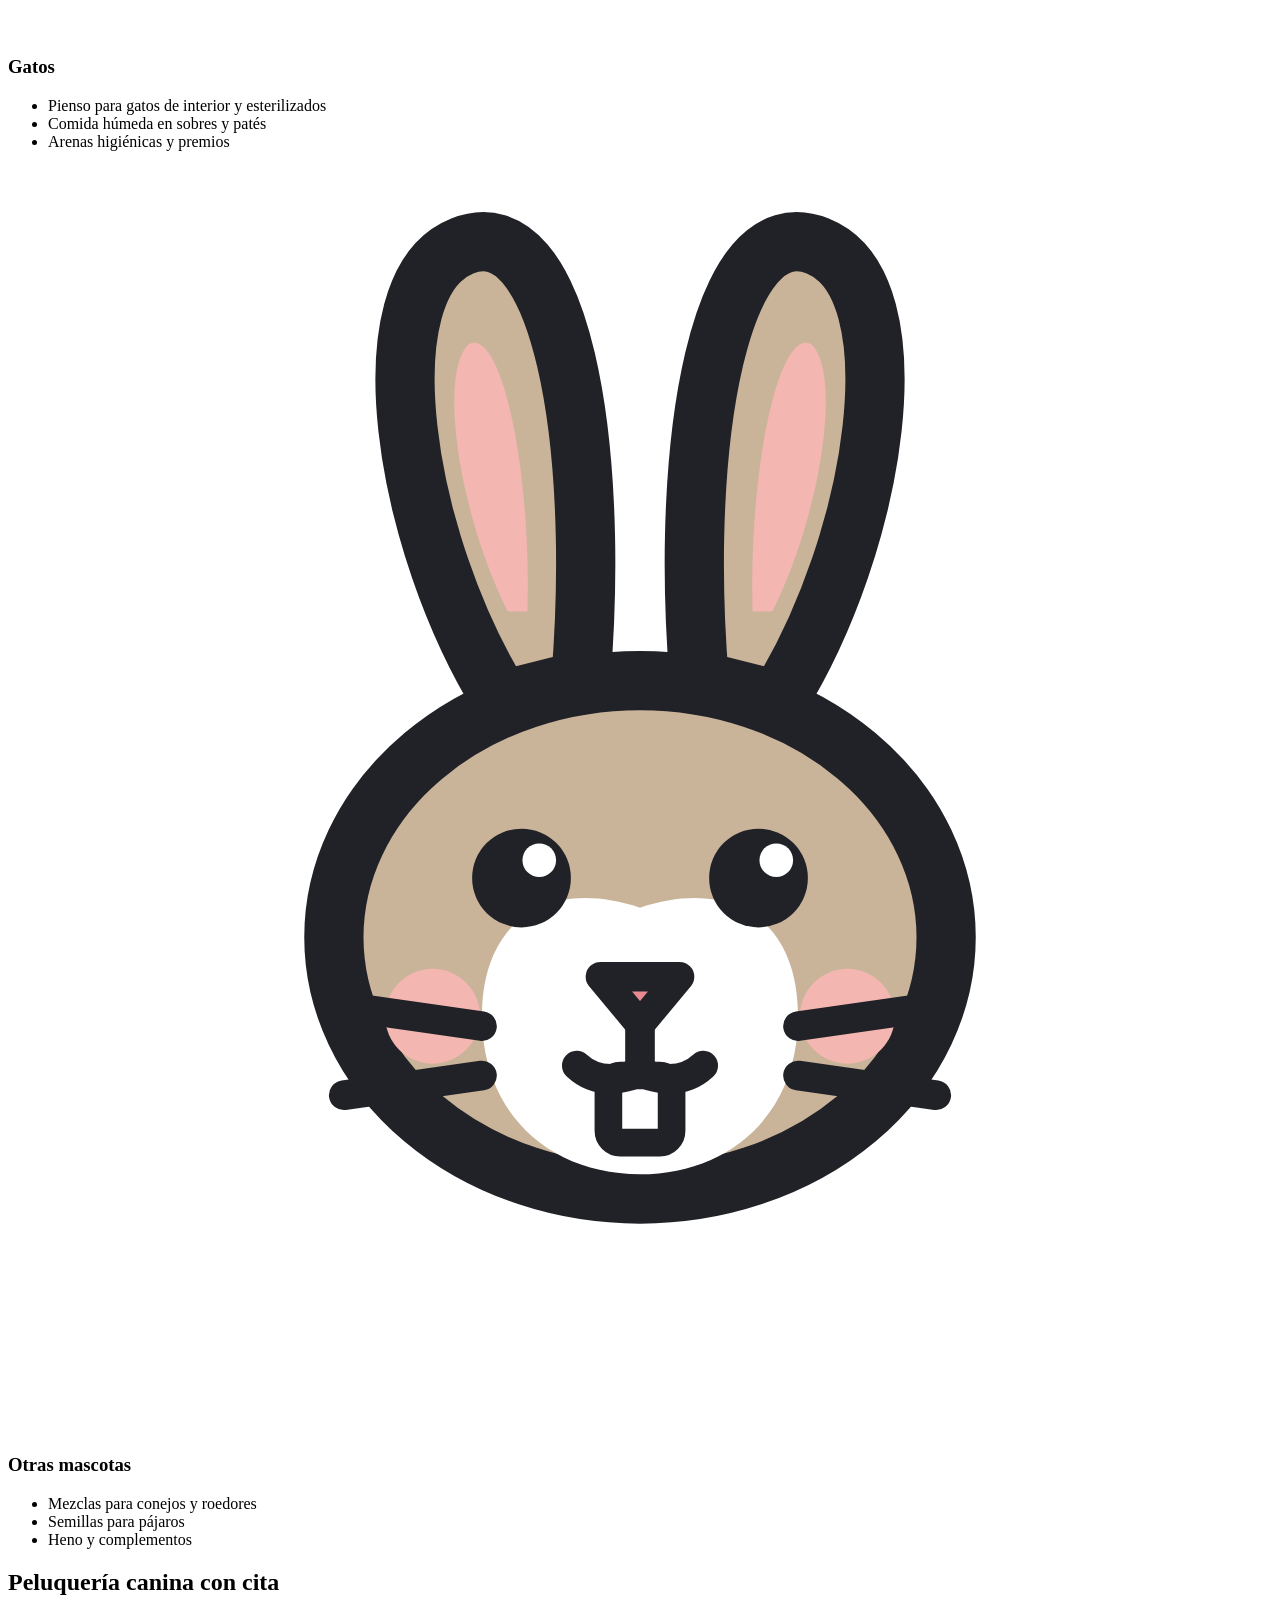
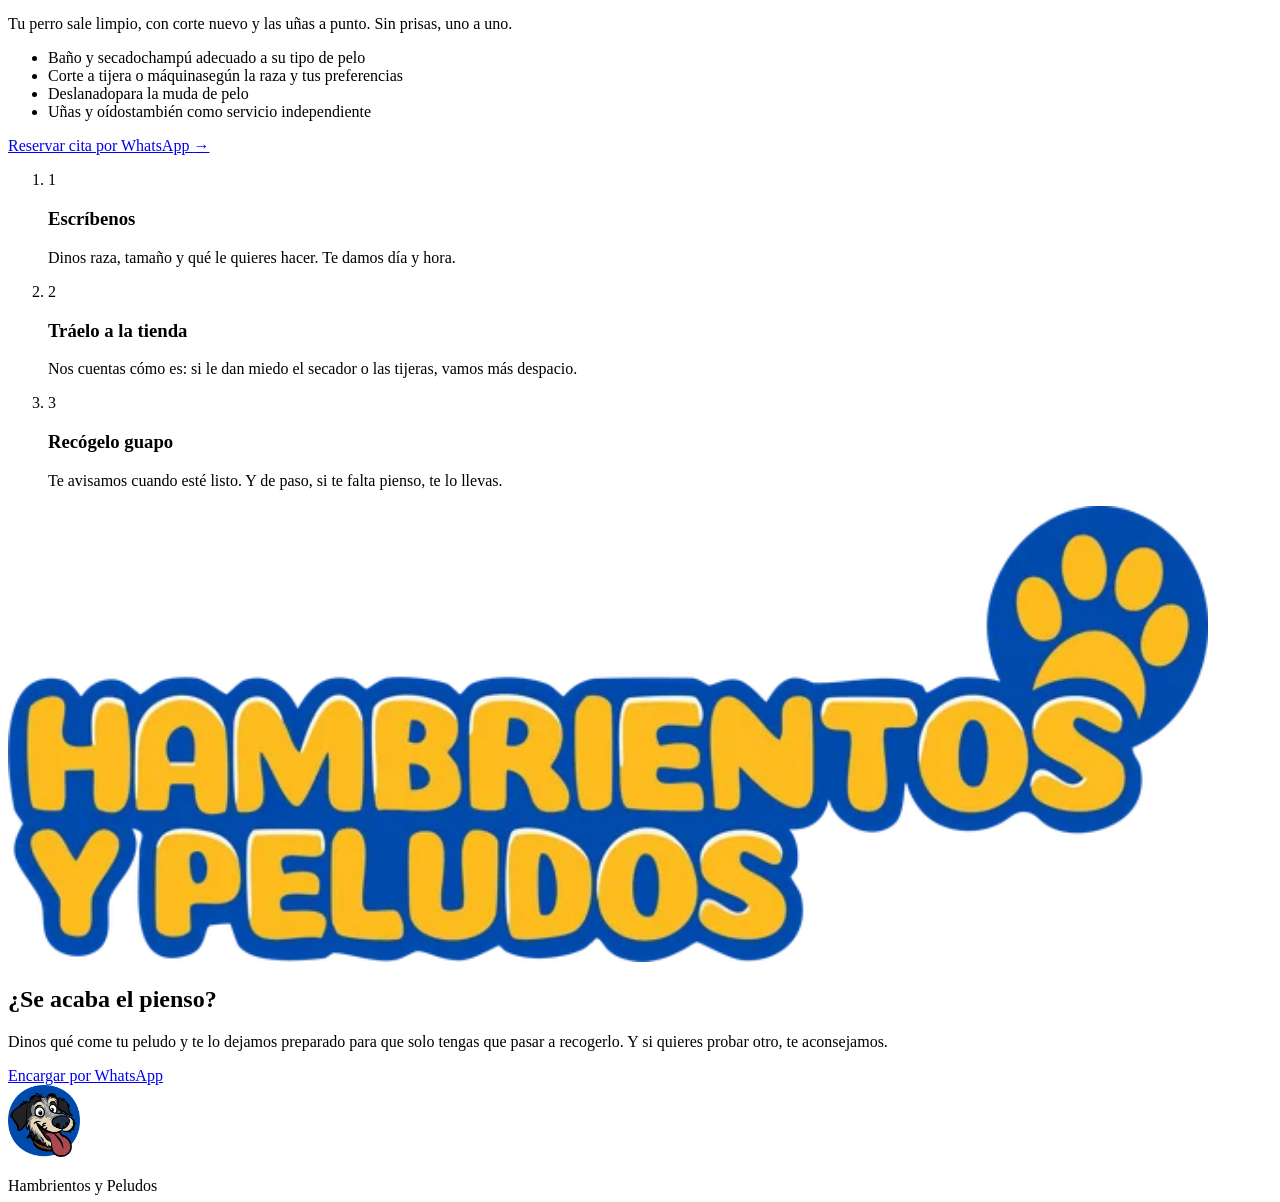
==== commit b6f08866: "copy: textos revisados con el cliente (tono profesional y cercano) Co-Authored-By: Claude Sonnet 5.5" ====
--- a/public/index.html
+++ b/public/index.html
@@ -91,9 +91,9 @@
         <div class="hero__copy" data-enter>
           <p class="hero__kicker">Calle Soberanía, 15 · Local 4 · Galapagar</p>
           <h1 id="hero-title">Tienda de animales y peluquería canina en Galapagar</h1>
-          <p class="hero__sub">Pienso, comida húmeda y premios para perros, gatos y otras mascotas. Y un baño y un buen corte para tu perro, con cita.</p>
+          <p class="hero__sub">Alimentación y complementos para perros, gatos y otras mascotas, y peluquería canina con cita previa.</p>
           <div class="hero__actions">
-            <a class="btn" href="https://wa.me/34676715980?text=Hola%2C%20quer%C3%ADa%20pedir%20cita%20en%20la%20peluquer%C3%ADa" target="_blank" rel="noopener">Pedir cita por WhatsApp</a>
+            <a class="btn" href="https://wa.me/34676715980?text=Hola%2C%20quer%C3%ADa%20pedir%20cita%20en%20la%20peluquer%C3%ADa" target="_blank" rel="noopener">Reservar cita por WhatsApp</a>
             <a class="link link--light" href="#visita">Ver horario <span aria-hidden="true">→</span></a>
           </div>
           <p class="hero__open" data-open-now aria-live="polite"></p>
@@ -133,7 +133,6 @@
                 <tr data-days="0"><th scope="row">Domingos</th><td>Cerrado</td></tr>
               </tbody>
             </table>
-            <p class="muted">Sábados por la tarde y domingos, cerrado.</p>
           </div>
         </div>
         <a class="visit__map" href="https://www.google.com/maps/dir/?api=1&amp;destination=Calle+Soberan%C3%ADa+15%2C+28260+Galapagar" target="_blank" rel="noopener" aria-label="Cómo llegar a Calle Soberanía, 15, Local 4">
@@ -150,7 +149,7 @@
       <div class="wrap">
         <div class="head-row">
           <h2 id="food-title">Comida para cada peludo</h2>
-          <p>¿No sabes qué darle? Cuéntanos su edad, tamaño y cómo es, y te recomendamos el pienso que mejor le va.</p>
+          <p>¿No sabes cuál elegir? Te asesoramos sobre la alimentación más adecuada según la edad, el tamaño y las necesidades de tu mascota.</p>
         </div>
         <div class="tiles">
           <article class="tile tile--yellow">
@@ -161,7 +160,7 @@
             <ul>
               <li>Pienso seco para cachorros, adultos y séniors</li>
               <li>Comida húmeda</li>
-              <li>Premios, huesos y snacks dentales</li>
+              <li>Premios, huesos y snacks de higiene dental</li>
             </ul>
           </article>
           <article class="tile tile--blue">
@@ -170,9 +169,9 @@
             </span>
             <h3>Gatos</h3>
             <ul>
-              <li>Pienso para gatos de casa y esterilizados</li>
+              <li>Pienso para gatos de interior y esterilizados</li>
               <li>Comida húmeda en sobres y patés</li>
-              <li>Arena y premios</li>
+              <li>Arenas higiénicas y premios</li>
             </ul>
           </article>
           <article class="tile tile--cream">
@@ -195,14 +194,14 @@
       <div class="wrap groom__grid">
         <div class="groom__copy">
           <h2 id="groom-title">Peluquería canina con cita</h2>
-          <p class="lead">Tu perro sale limpio, cortado y con las uñas a punto. Sin prisas, uno a uno.</p>
+          <p class="lead">Tu perro sale limpio, con corte nuevo y las uñas a punto. Sin prisas, uno a uno.</p>
           <ul class="services">
-            <li><span>Baño y secado</span><span class="muted">champú según su pelo</span></li>
-            <li><span>Corte a tijera o máquina</span><span class="muted">el estilo que prefieras</span></li>
+            <li><span>Baño y secado</span><span class="muted">champú adecuado a su tipo de pelo</span></li>
+            <li><span>Corte a tijera o máquina</span><span class="muted">según la raza y tus preferencias</span></li>
             <li><span>Deslanado</span><span class="muted">para la muda de pelo</span></li>
-            <li><span>Uñas y oídos</span><span class="muted">también sin baño</span></li>
+            <li><span>Uñas y oídos</span><span class="muted">también como servicio independiente</span></li>
           </ul>
-          <a class="link" href="https://wa.me/34676715980?text=Hola%2C%20quer%C3%ADa%20pedir%20cita%20en%20la%20peluquer%C3%ADa" target="_blank" rel="noopener">Pedir cita por WhatsApp <span aria-hidden="true">→</span></a>
+          <a class="link" href="https://wa.me/34676715980?text=Hola%2C%20quer%C3%ADa%20pedir%20cita%20en%20la%20peluquer%C3%ADa" target="_blank" rel="noopener">Reservar cita por WhatsApp <span aria-hidden="true">→</span></a>
         </div>
         <ol class="steps" aria-label="Tu primera visita">
           <li><span class="steps__n">1</span><div><h3>Escríbenos</h3><p>Dinos raza, tamaño y qué le quieres hacer. Te damos día y hora.</p></div></li>
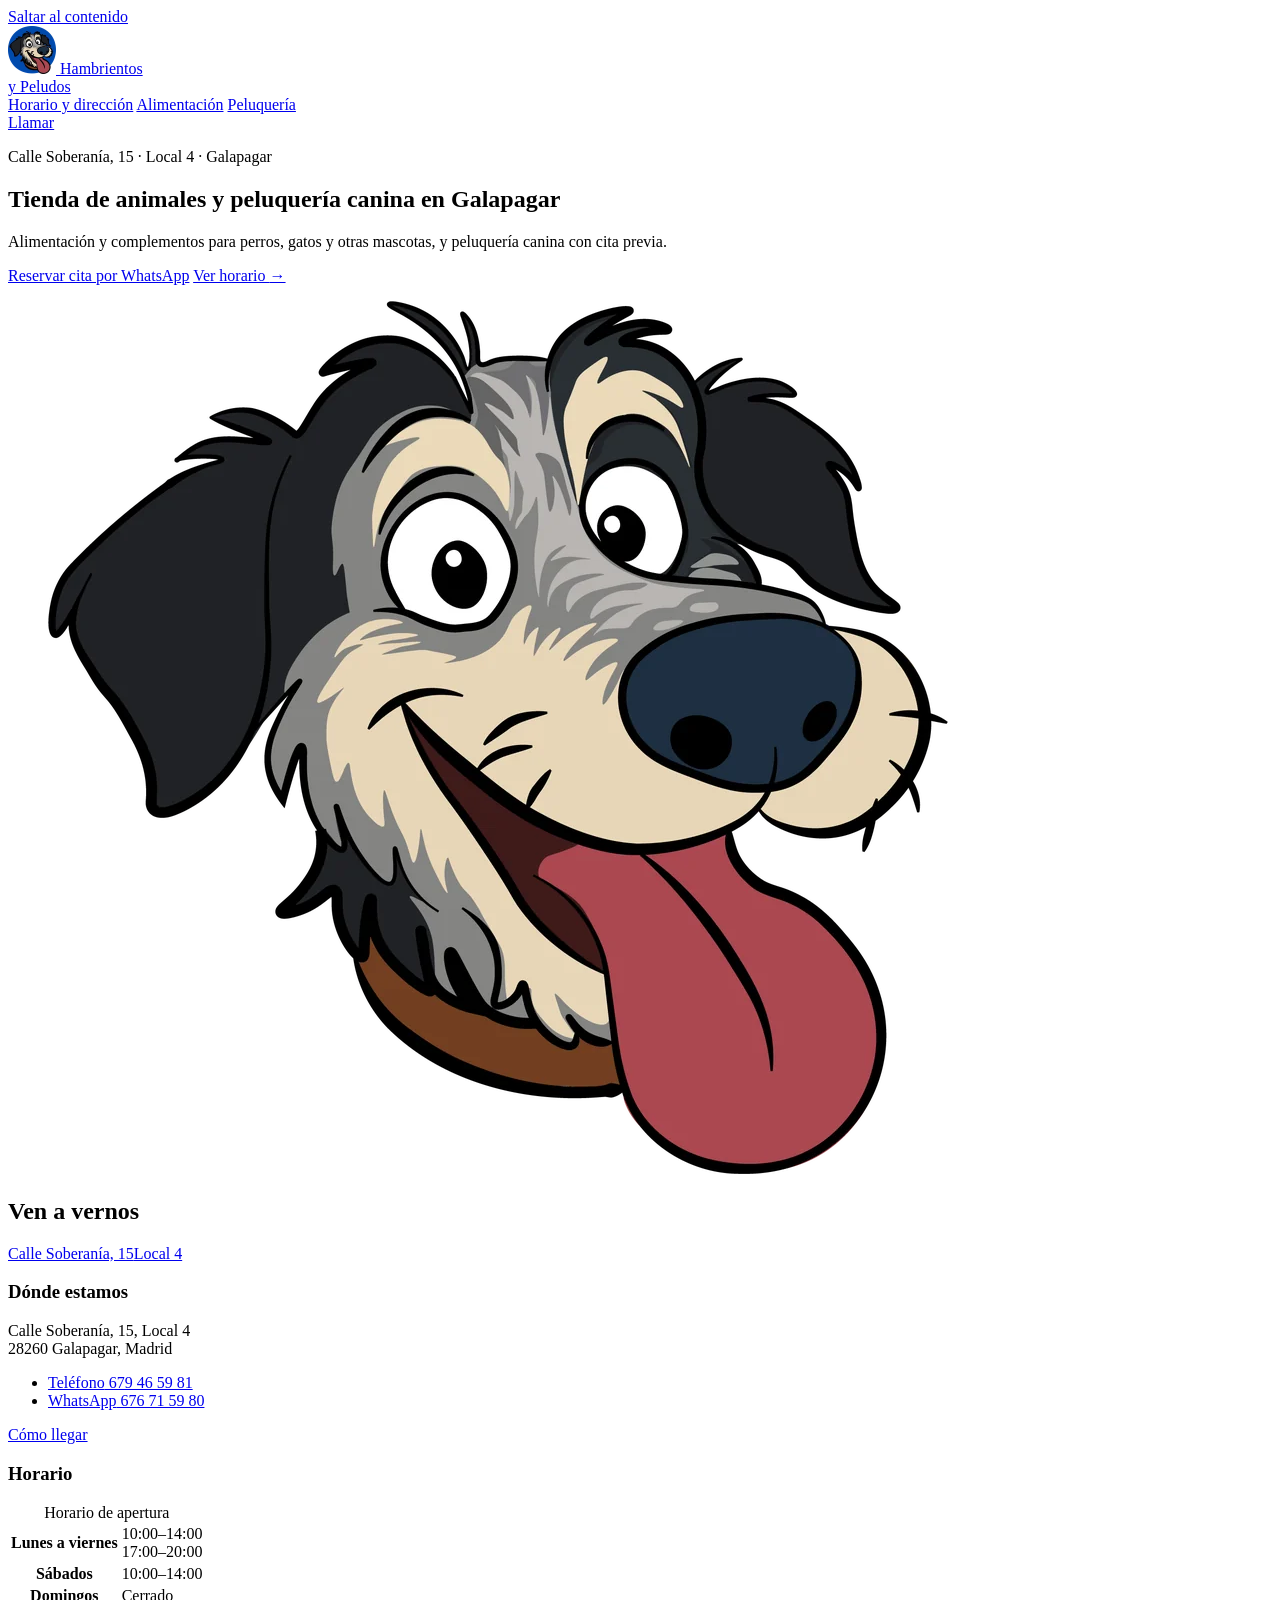
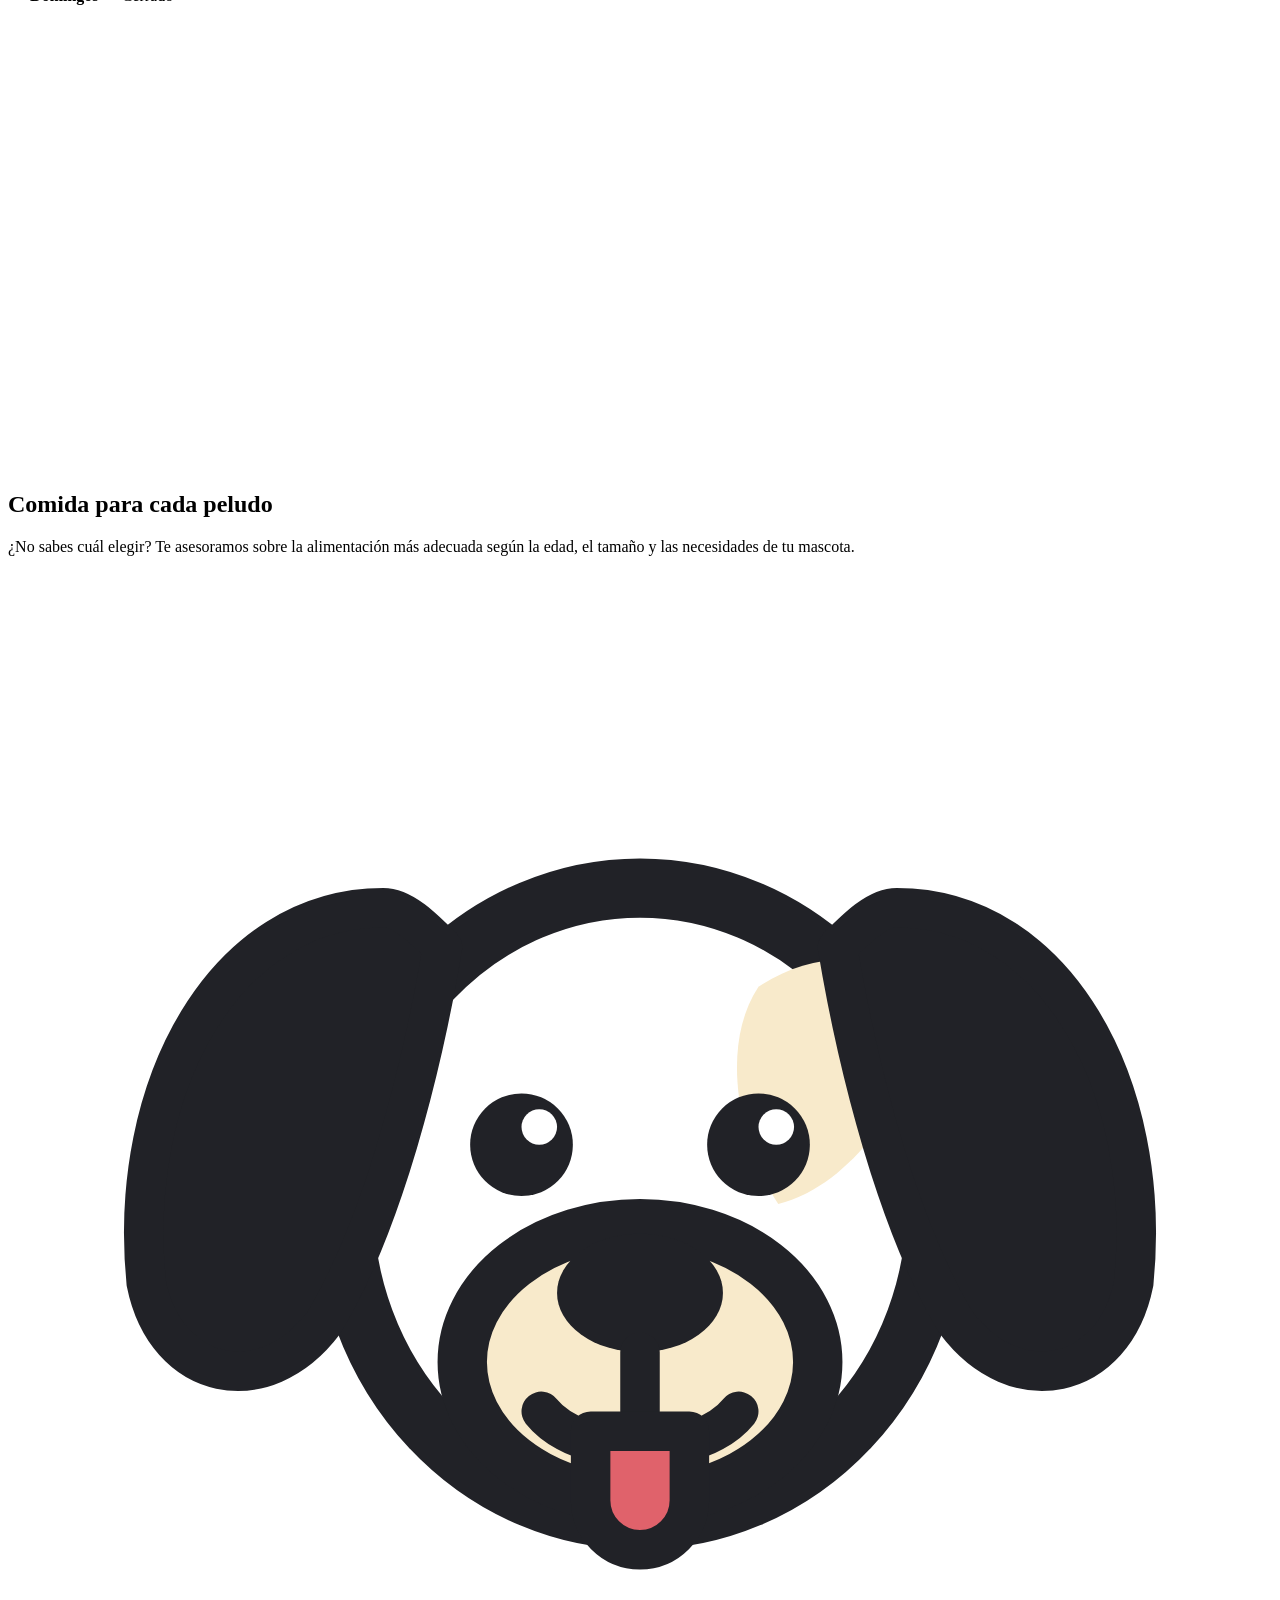
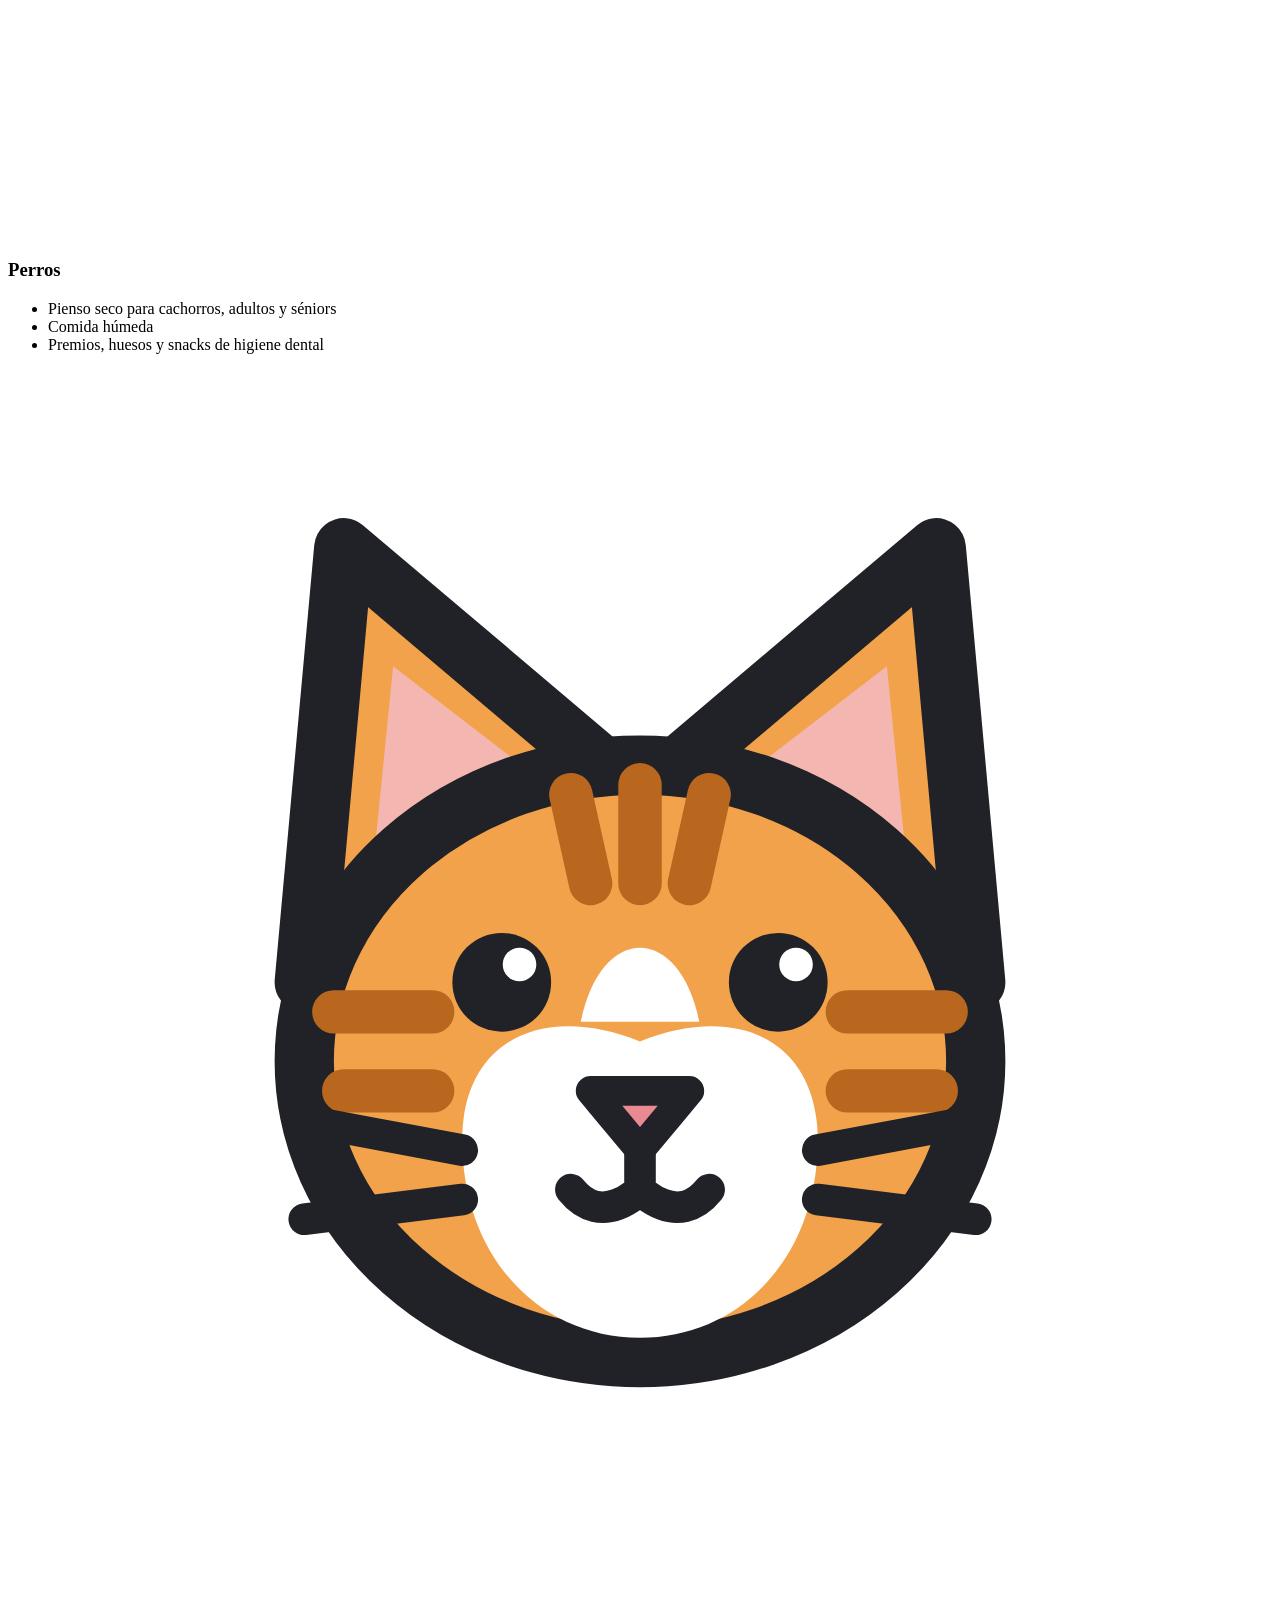
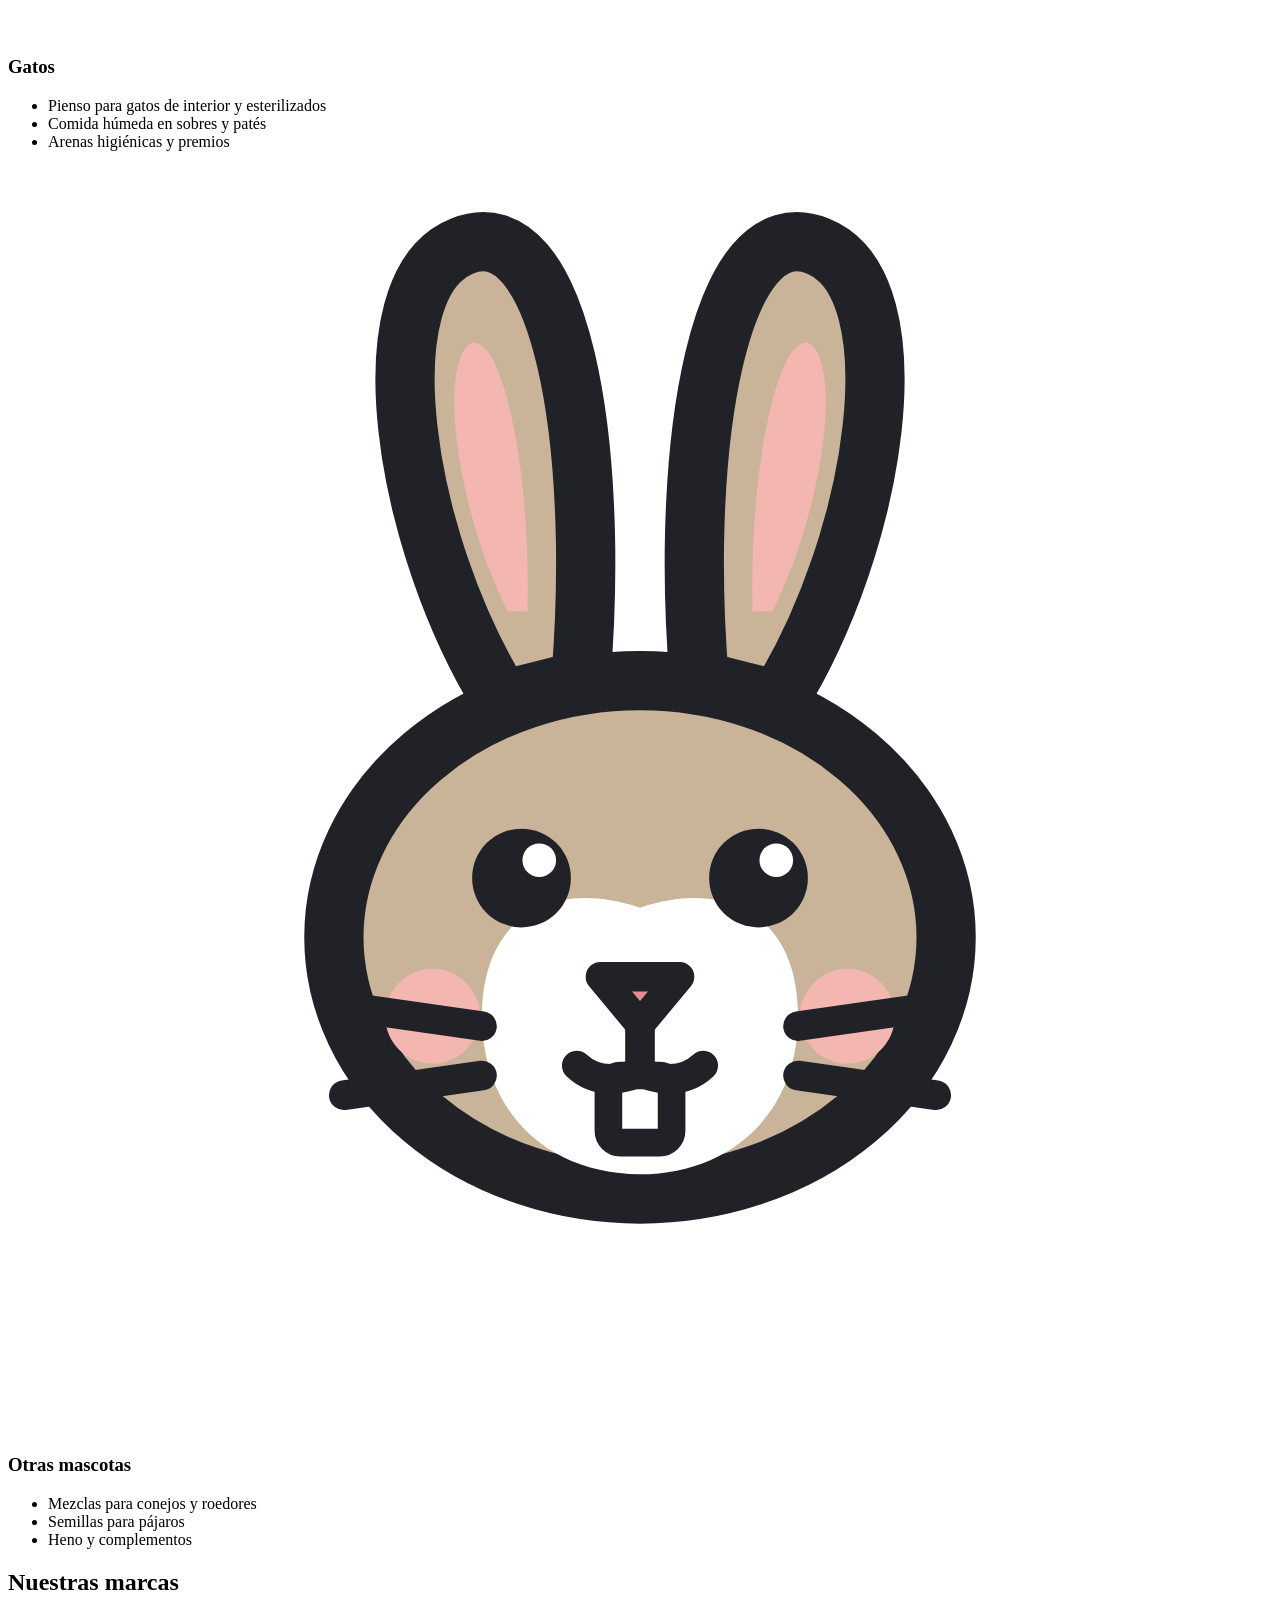
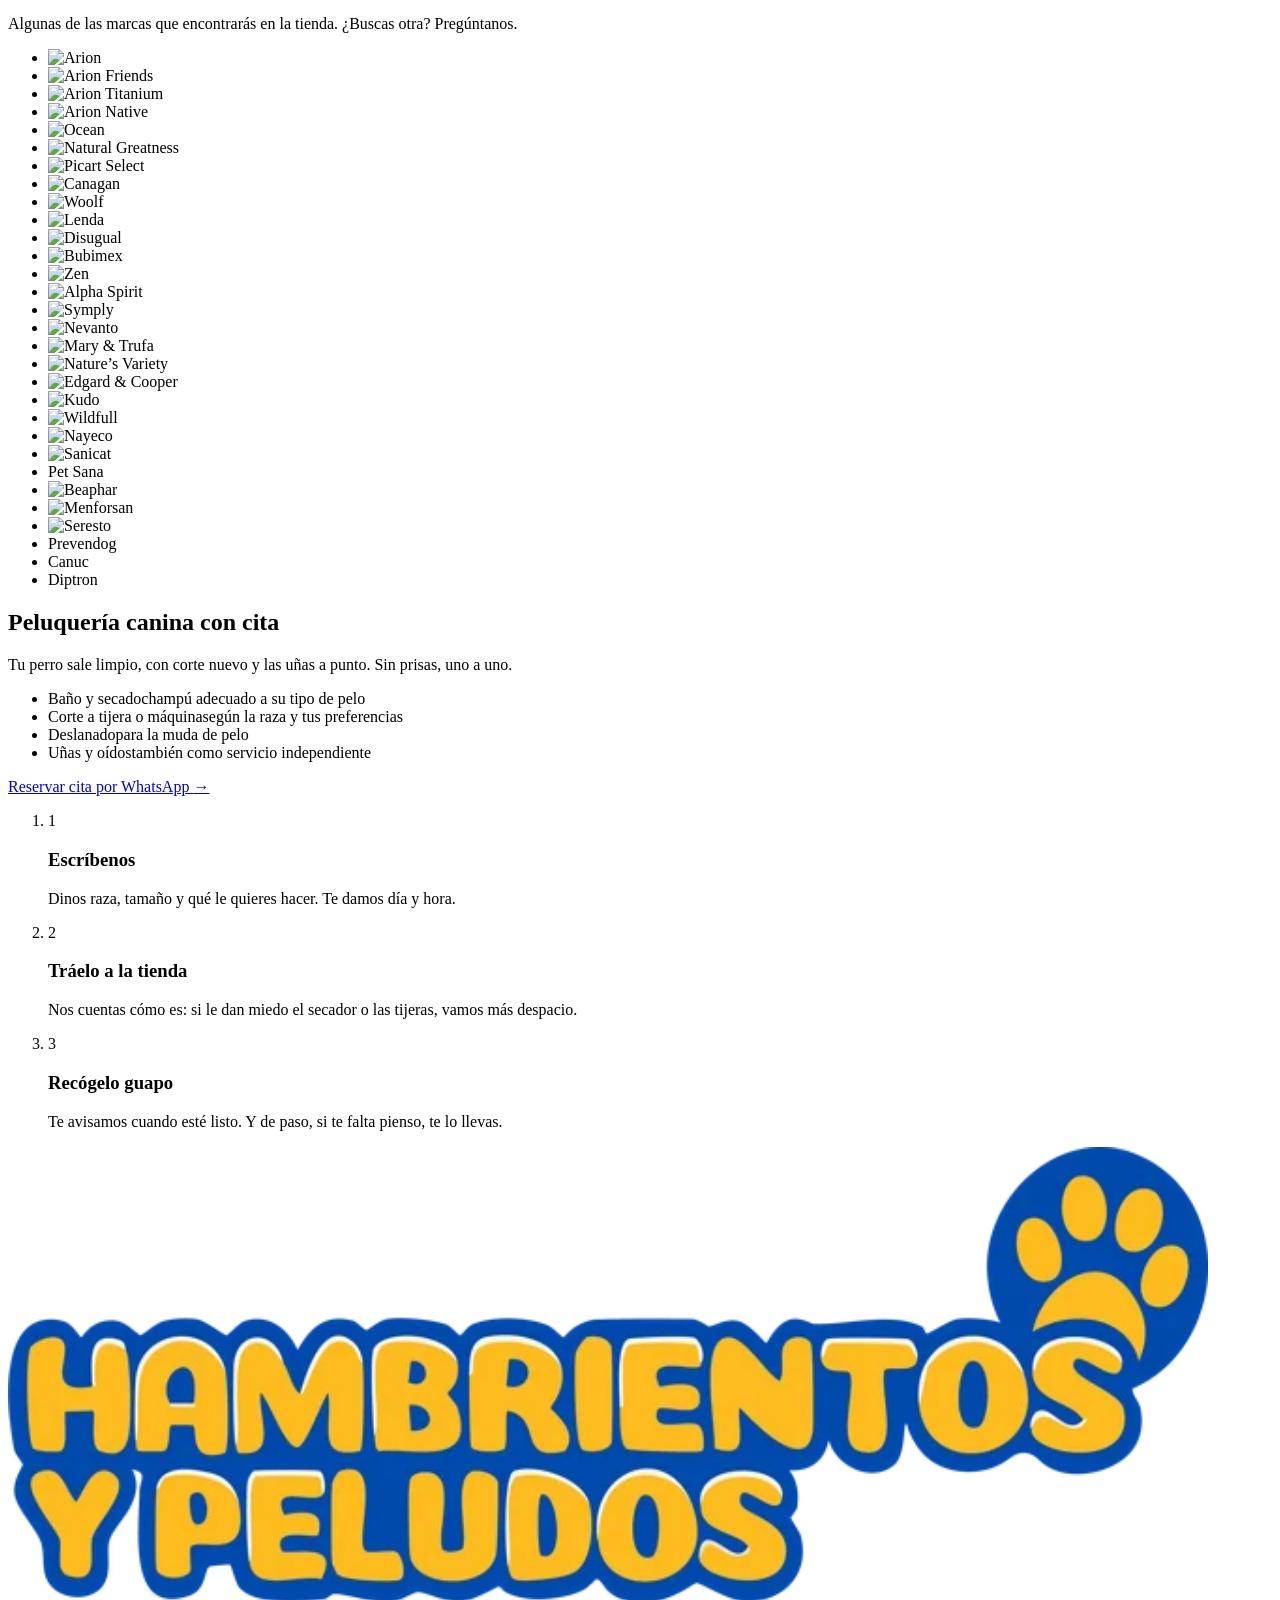
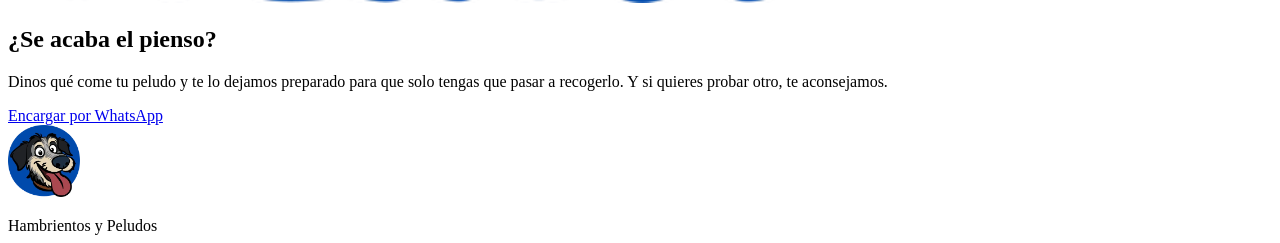
==== commit 325f733a: "Añade la franja de marcas bajo Alimentación Co-Authored-By: Claude Sonnet 5.5 <noreply@anthropic.com" ====
--- a/public/index.html
+++ b/public/index.html
@@ -25,7 +25,7 @@
   <link rel="apple-touch-icon" href="/apple-touch-icon.png">
   <link rel="preload" href="/assets/fonts/fredoka-latin-wght-normal.woff2" as="font" type="font/woff2" crossorigin>
   <link rel="preload" href="/assets/fonts/nunito-latin-wght-normal.woff2" as="font" type="font/woff2" crossorigin>
-  <link rel="stylesheet" href="/styles.css?v=20261125d">
+  <link rel="stylesheet" href="/styles.css?v=20261125i">
   <script type="application/ld+json">
   {
     "@context": "https://schema.org",
@@ -189,6 +189,48 @@
       </div>
     </section>
 
+    <!-- 3b · MARCAS -->
+    <section class="brands" id="marcas" aria-labelledby="brands-title">
+      <div class="wrap">
+        <div class="head-row">
+          <h2 id="brands-title">Nuestras marcas</h2>
+          <p>Algunas de las marcas que encontrarás en la tienda. ¿Buscas otra? Pregúntanos.</p>
+        </div>
+        <ul class="brands__grid">
+          <li class="brand-tile"><img src="/assets/marcas/arion.webp" width="300" height="119" alt="Arion" loading="lazy" decoding="async"></li>
+          <li class="brand-tile"><img src="/assets/marcas/arion-friends.webp" width="348" height="207" alt="Arion Friends" loading="lazy" decoding="async"></li>
+          <li class="brand-tile brand-tile--photo"><img src="/assets/marcas/arion-titanium.webp" width="420" height="205" alt="Arion Titanium" loading="lazy" decoding="async"></li>
+          <li class="brand-tile brand-tile--photo brand-tile--native"><img src="/assets/marcas/arion-native.webp" width="420" height="182" alt="Arion Native" loading="lazy" decoding="async"></li>
+          <li class="brand-tile brand-tile--ocean"><img src="/assets/marcas/arion-ocean.webp" width="400" height="89" alt="Ocean" loading="lazy" decoding="async"></li>
+          <li class="brand-tile"><img src="/assets/marcas/natural-greatness.webp" width="273" height="186" alt="Natural Greatness" loading="lazy" decoding="async"></li>
+          <li class="brand-tile"><img src="/assets/marcas/picart.webp" width="314" height="99" alt="Picart Select" loading="lazy" decoding="async"></li>
+          <li class="brand-tile"><img src="/assets/marcas/canagan.webp" width="360" height="54" alt="Canagan" loading="lazy" decoding="async"></li>
+          <li class="brand-tile"><img src="/assets/marcas/woolf.webp" width="359" height="182" alt="Woolf" loading="lazy" decoding="async"></li>
+          <li class="brand-tile"><img src="/assets/marcas/lenda.webp" width="359" height="80" alt="Lenda" loading="lazy" decoding="async"></li>
+          <li class="brand-tile"><img src="/assets/marcas/disugual.webp" width="348" height="200" alt="Disugual" loading="lazy" decoding="async"></li>
+          <li class="brand-tile"><img src="/assets/marcas/bubimex.webp" width="360" height="184" alt="Bubimex" loading="lazy" decoding="async"></li>
+          <li class="brand-tile"><img src="/assets/marcas/zen.webp" width="237" height="194" alt="Zen" loading="lazy" decoding="async"></li>
+          <li class="brand-tile brand-tile--dark"><img src="/assets/marcas/alpha-spirit.webp" width="296" height="52" alt="Alpha Spirit" loading="lazy" decoding="async"></li>
+          <li class="brand-tile"><img src="/assets/marcas/symply.webp" width="360" height="114" alt="Symply" loading="lazy" decoding="async"></li>
+          <li class="brand-tile"><img src="/assets/marcas/nevanto.webp" width="169" height="134" alt="Nevanto" loading="lazy" decoding="async"></li>
+          <li class="brand-tile"><img src="/assets/marcas/mary-trufa.webp" width="241" height="154" alt="Mary &amp; Trufa" loading="lazy" decoding="async"></li>
+          <li class="brand-tile"><img src="/assets/marcas/natures-variety.webp" width="356" height="126" alt="Nature’s Variety" loading="lazy" decoding="async"></li>
+          <li class="brand-tile brand-tile--dark"><img src="/assets/marcas/edgard-cooper.webp" width="360" height="178" alt="Edgard &amp; Cooper" loading="lazy" decoding="async"></li>
+          <li class="brand-tile brand-tile--dark"><img src="/assets/marcas/kudo.webp" width="360" height="178" alt="Kudo" loading="lazy" decoding="async"></li>
+          <li class="brand-tile brand-tile--dark"><img src="/assets/marcas/wildfull.webp" width="360" height="114" alt="Wildfull" loading="lazy" decoding="async"></li>
+          <li class="brand-tile"><img src="/assets/marcas/nayeco.webp" width="337" height="74" alt="Nayeco" loading="lazy" decoding="async"></li>
+          <li class="brand-tile"><img src="/assets/marcas/sanicat.webp" width="360" height="94" alt="Sanicat" loading="lazy" decoding="async"></li>
+          <li class="brand-tile brand-tile--text">Pet Sana</li>
+          <li class="brand-tile"><img src="/assets/marcas/beaphar.webp" width="360" height="134" alt="Beaphar" loading="lazy" decoding="async"></li>
+          <li class="brand-tile"><img src="/assets/marcas/menforsan.webp" width="184" height="164" alt="Menforsan" loading="lazy" decoding="async"></li>
+          <li class="brand-tile"><img src="/assets/marcas/seresto.webp" width="360" height="106" alt="Seresto" loading="lazy" decoding="async"></li>
+          <li class="brand-tile brand-tile--text">Prevendog</li>
+          <li class="brand-tile brand-tile--text">Canuc</li>
+          <li class="brand-tile brand-tile--text">Diptron</li>
+        </ul>
+      </div>
+    </section>
+
     <!-- 4 · PELUQUERÍA -->
     <section class="groom" id="peluqueria" aria-labelledby="groom-title">
       <div class="wrap groom__grid">
@@ -253,7 +295,7 @@
     <a class="btn" href="https://wa.me/34676715980" target="_blank" rel="noopener">WhatsApp</a>
   </nav>
 
-  <script src="/main.js?v=20261125d" defer></script>
+  <script src="/main.js?v=20261125i" defer></script>
   <!-- Cloudflare Web Analytics de la cuenta de la tienda (sin cookies) -->
   <script type="module" src="https://static.cloudflareinsights.com/beacon.min.js" data-cf-beacon='{"token": "dae4293ae5e044f9bc792343f0bebb86"}'></script>
 </body>
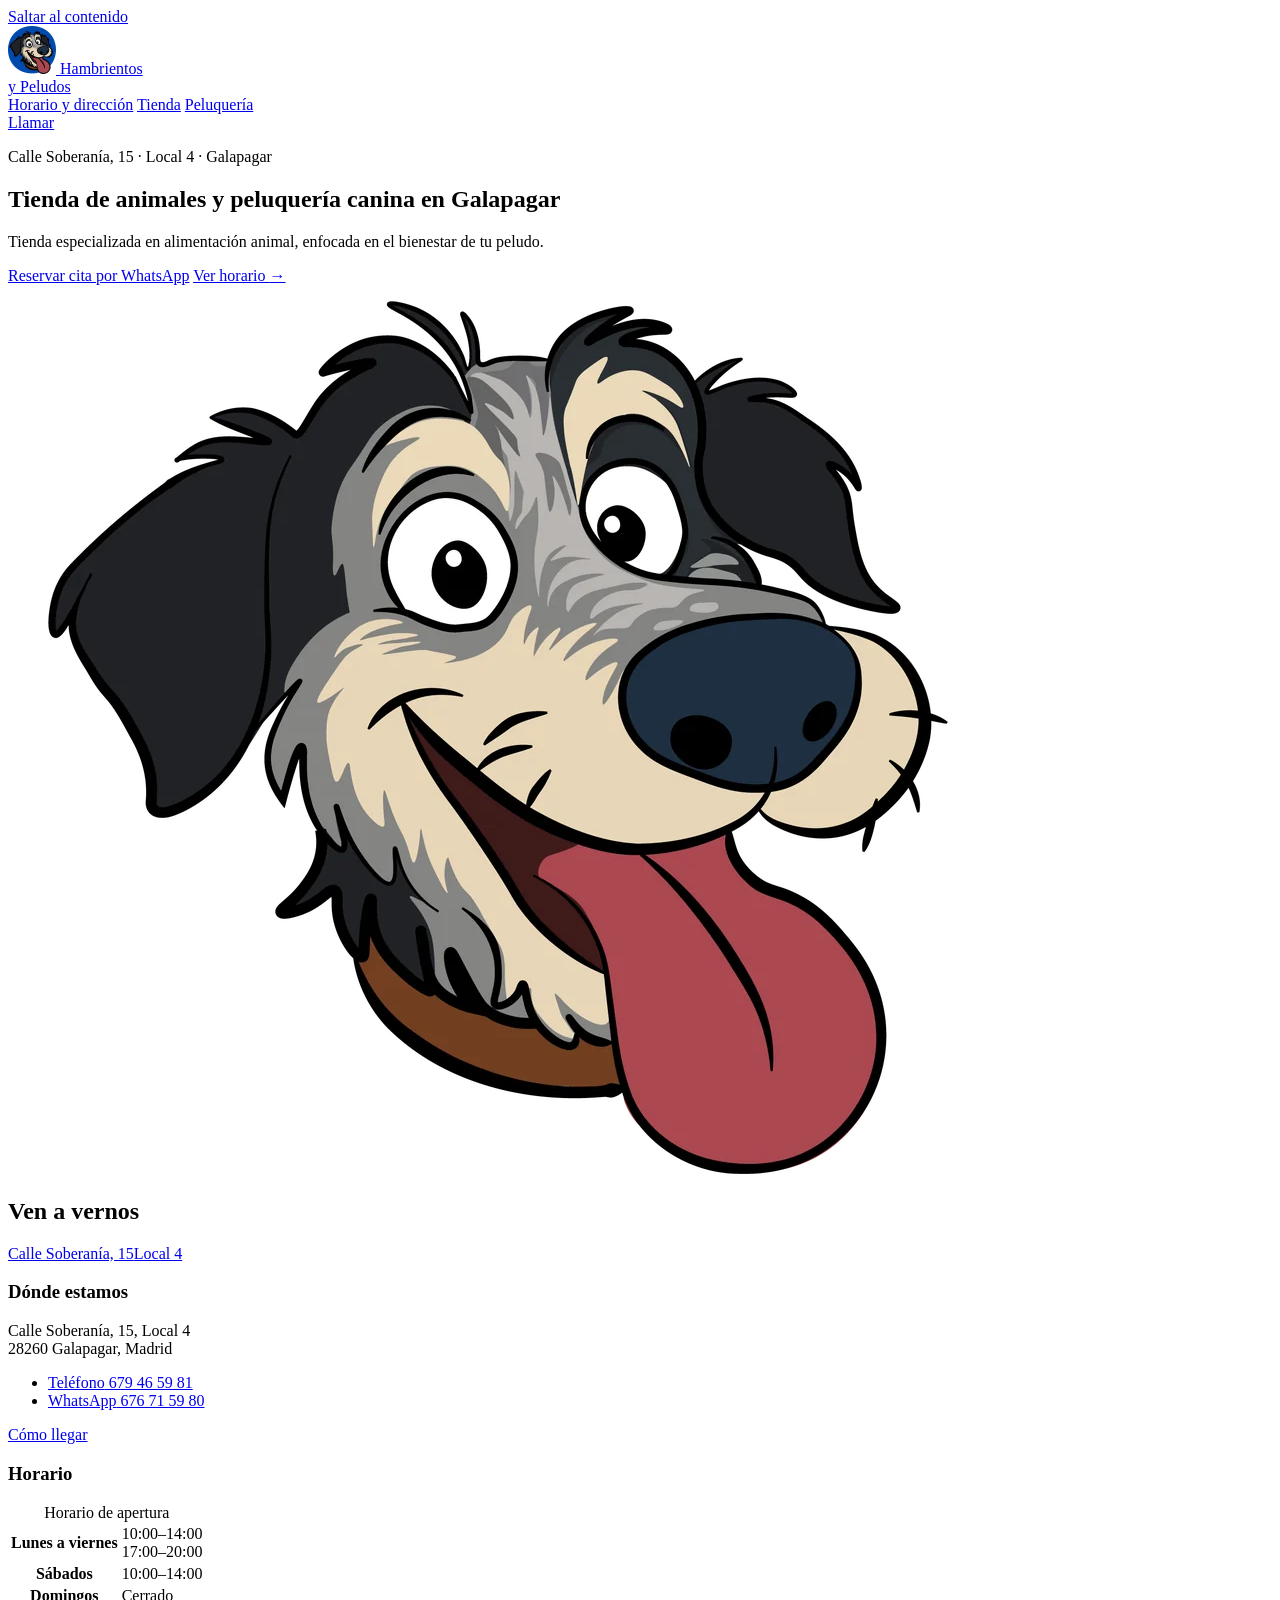
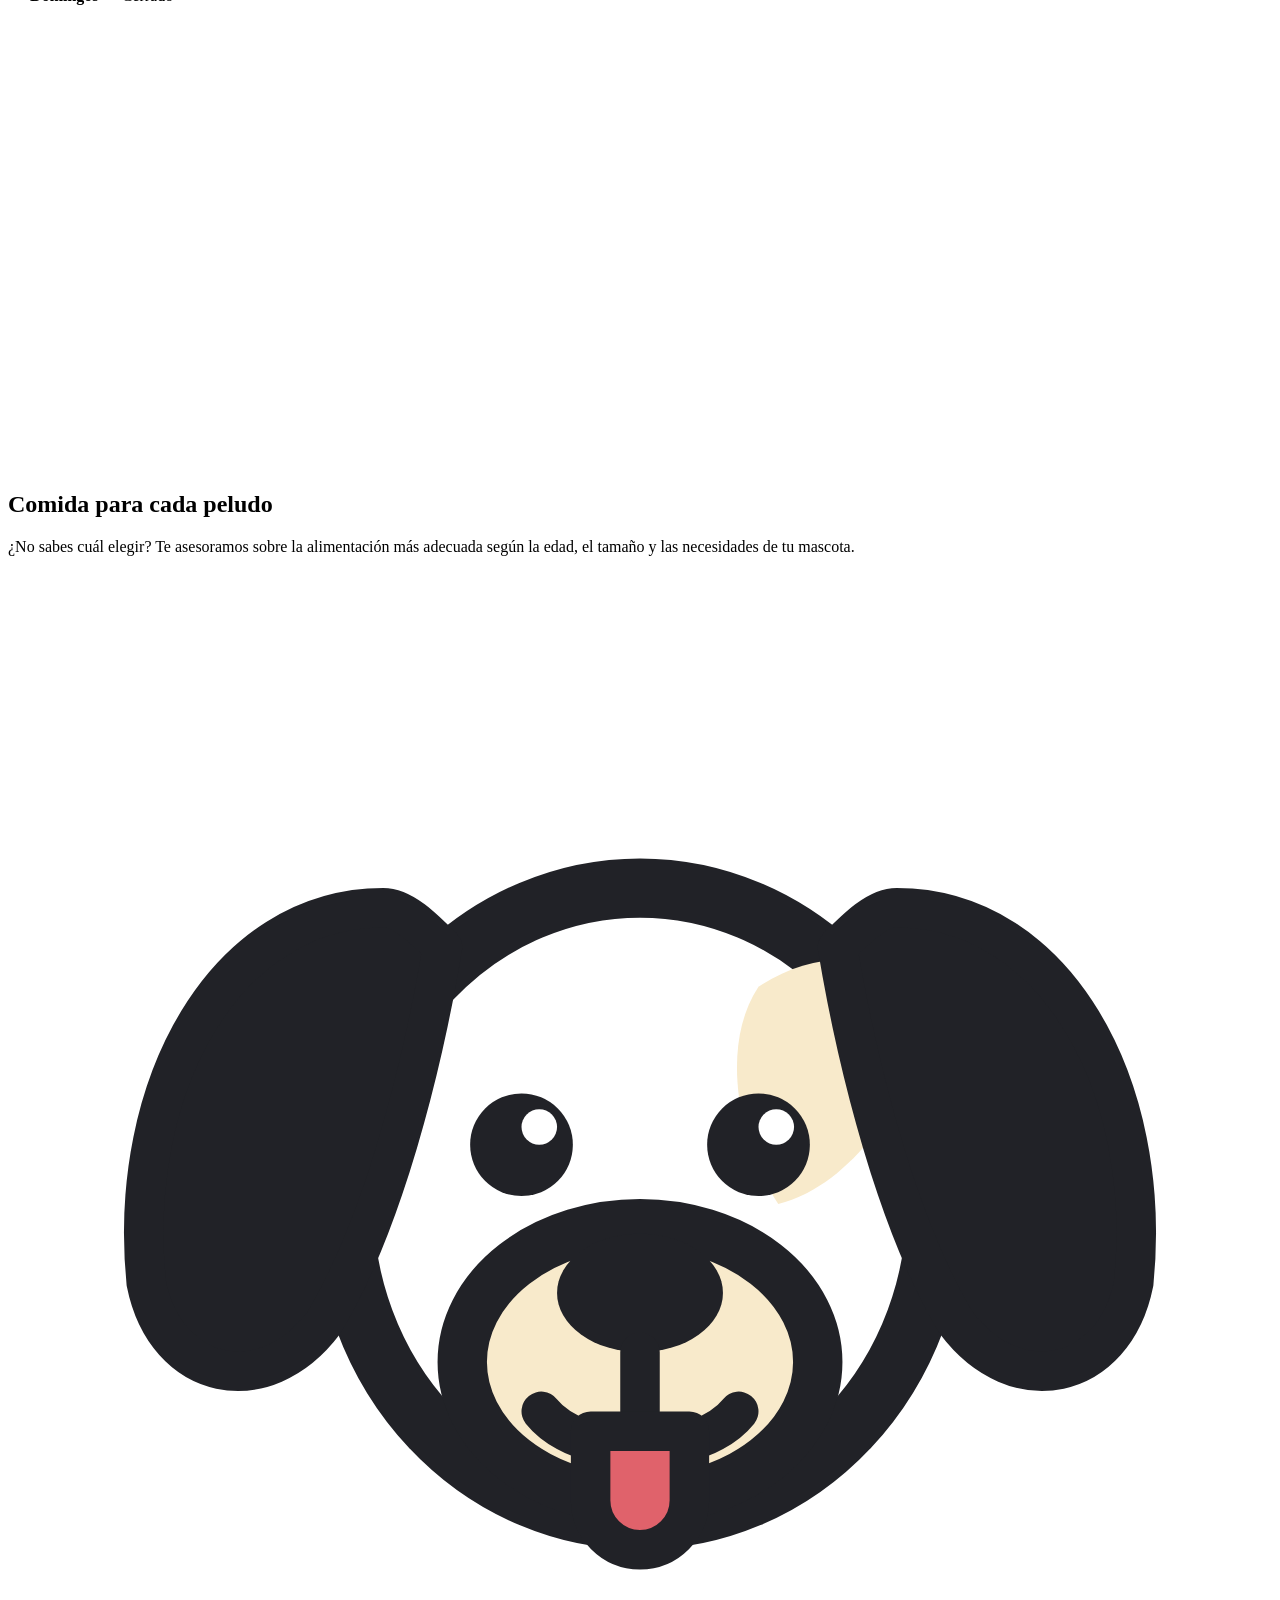
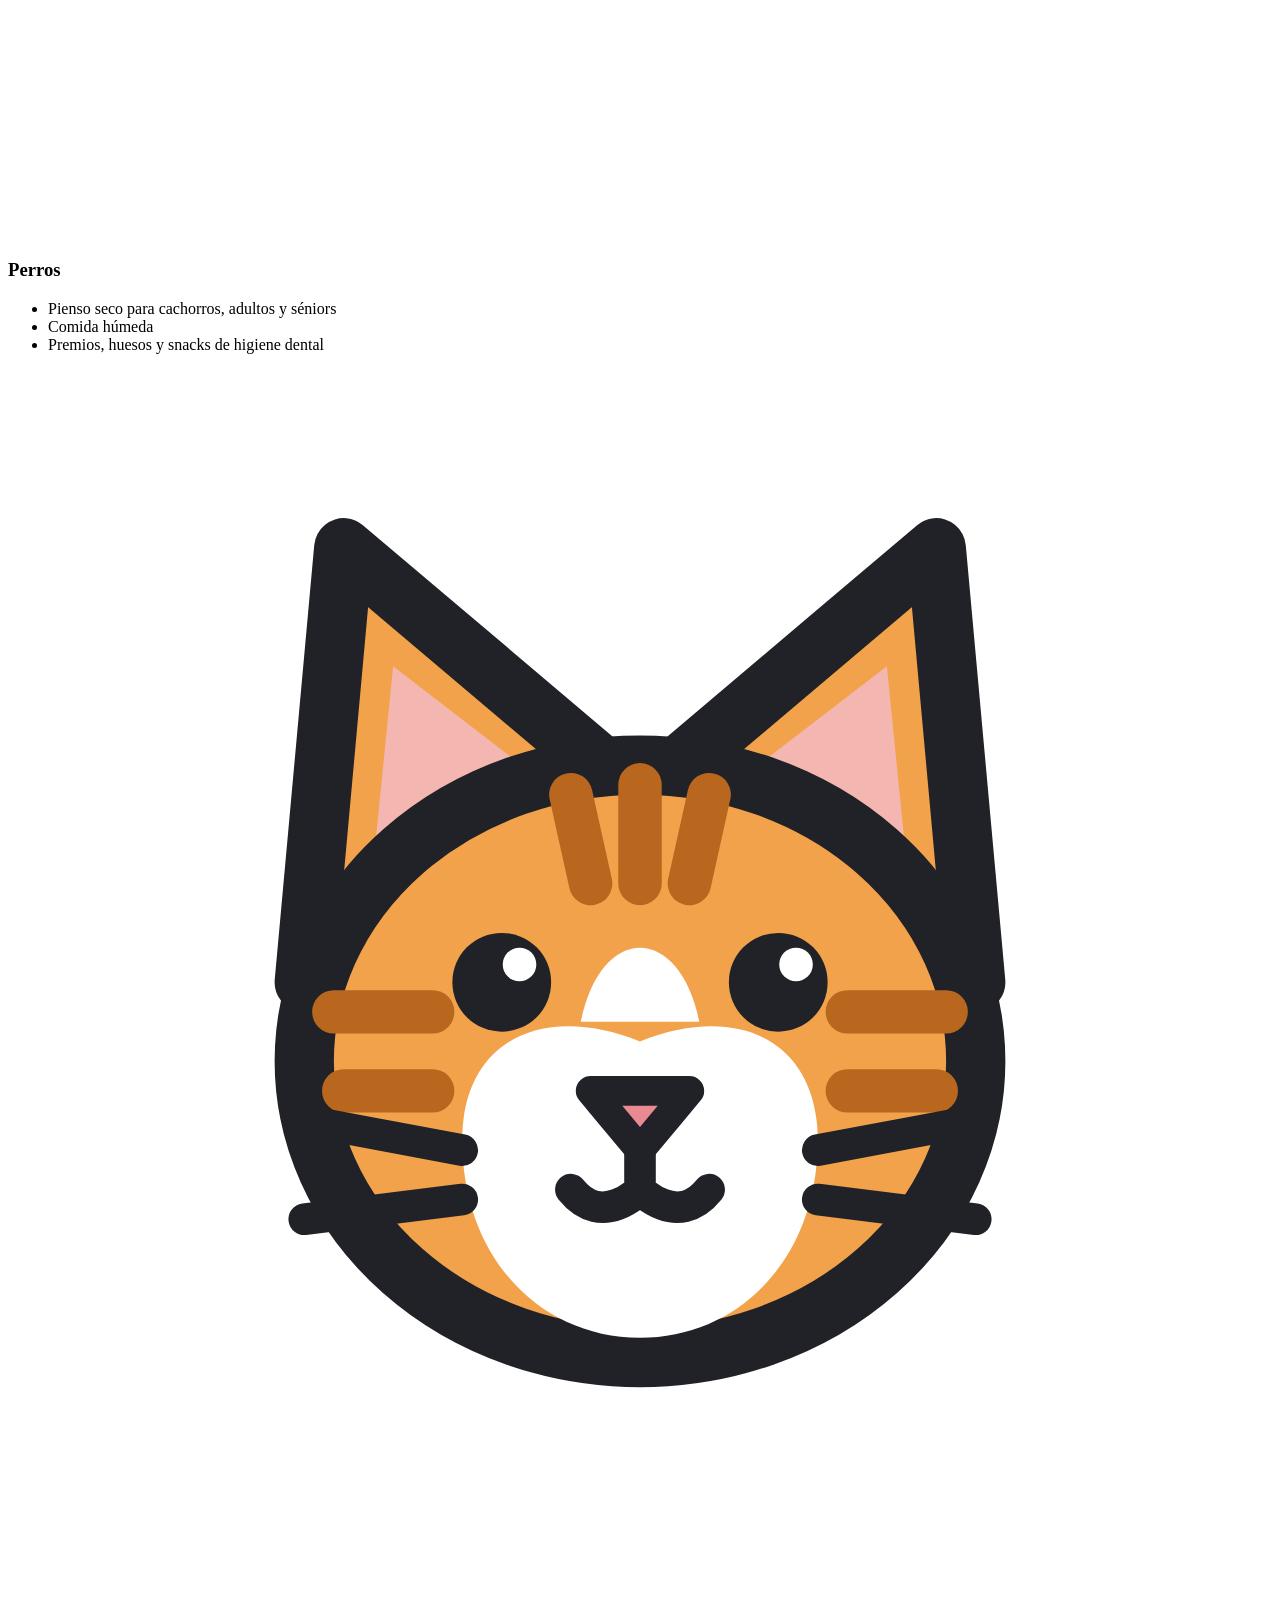
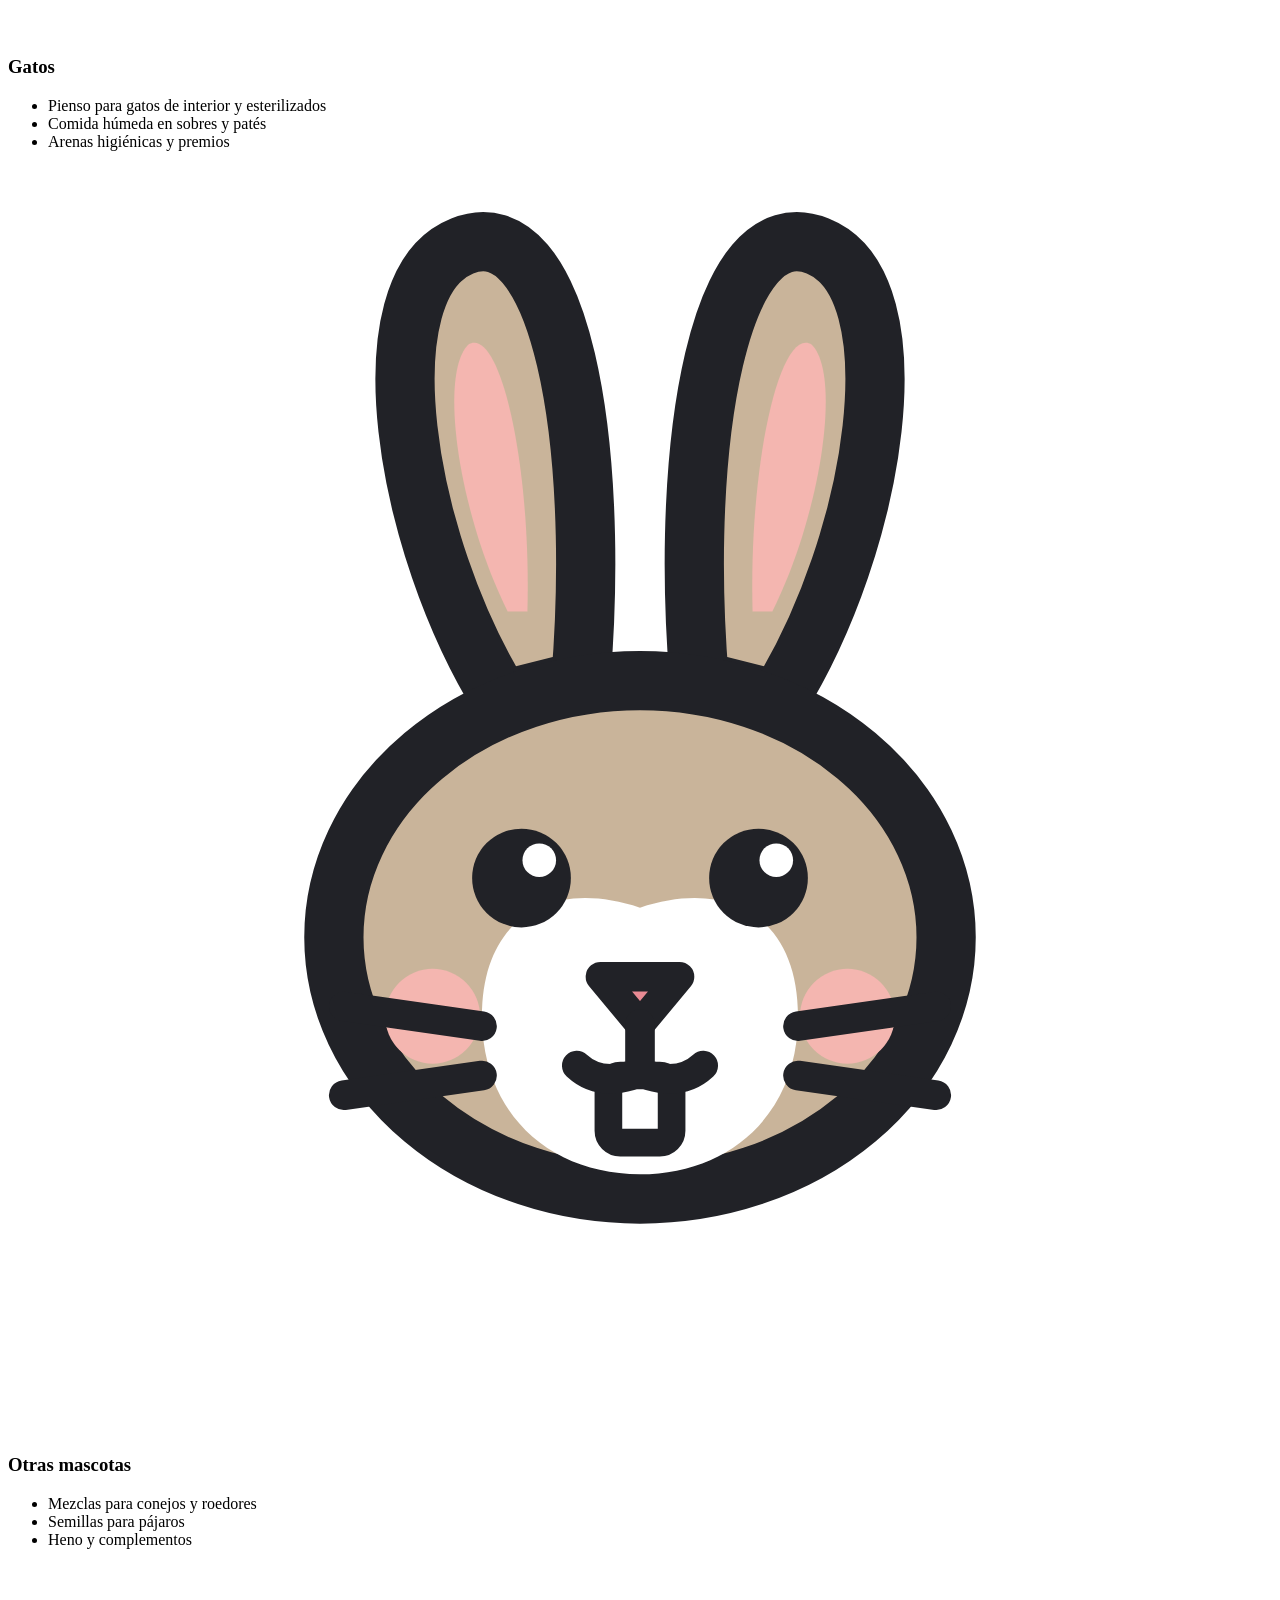
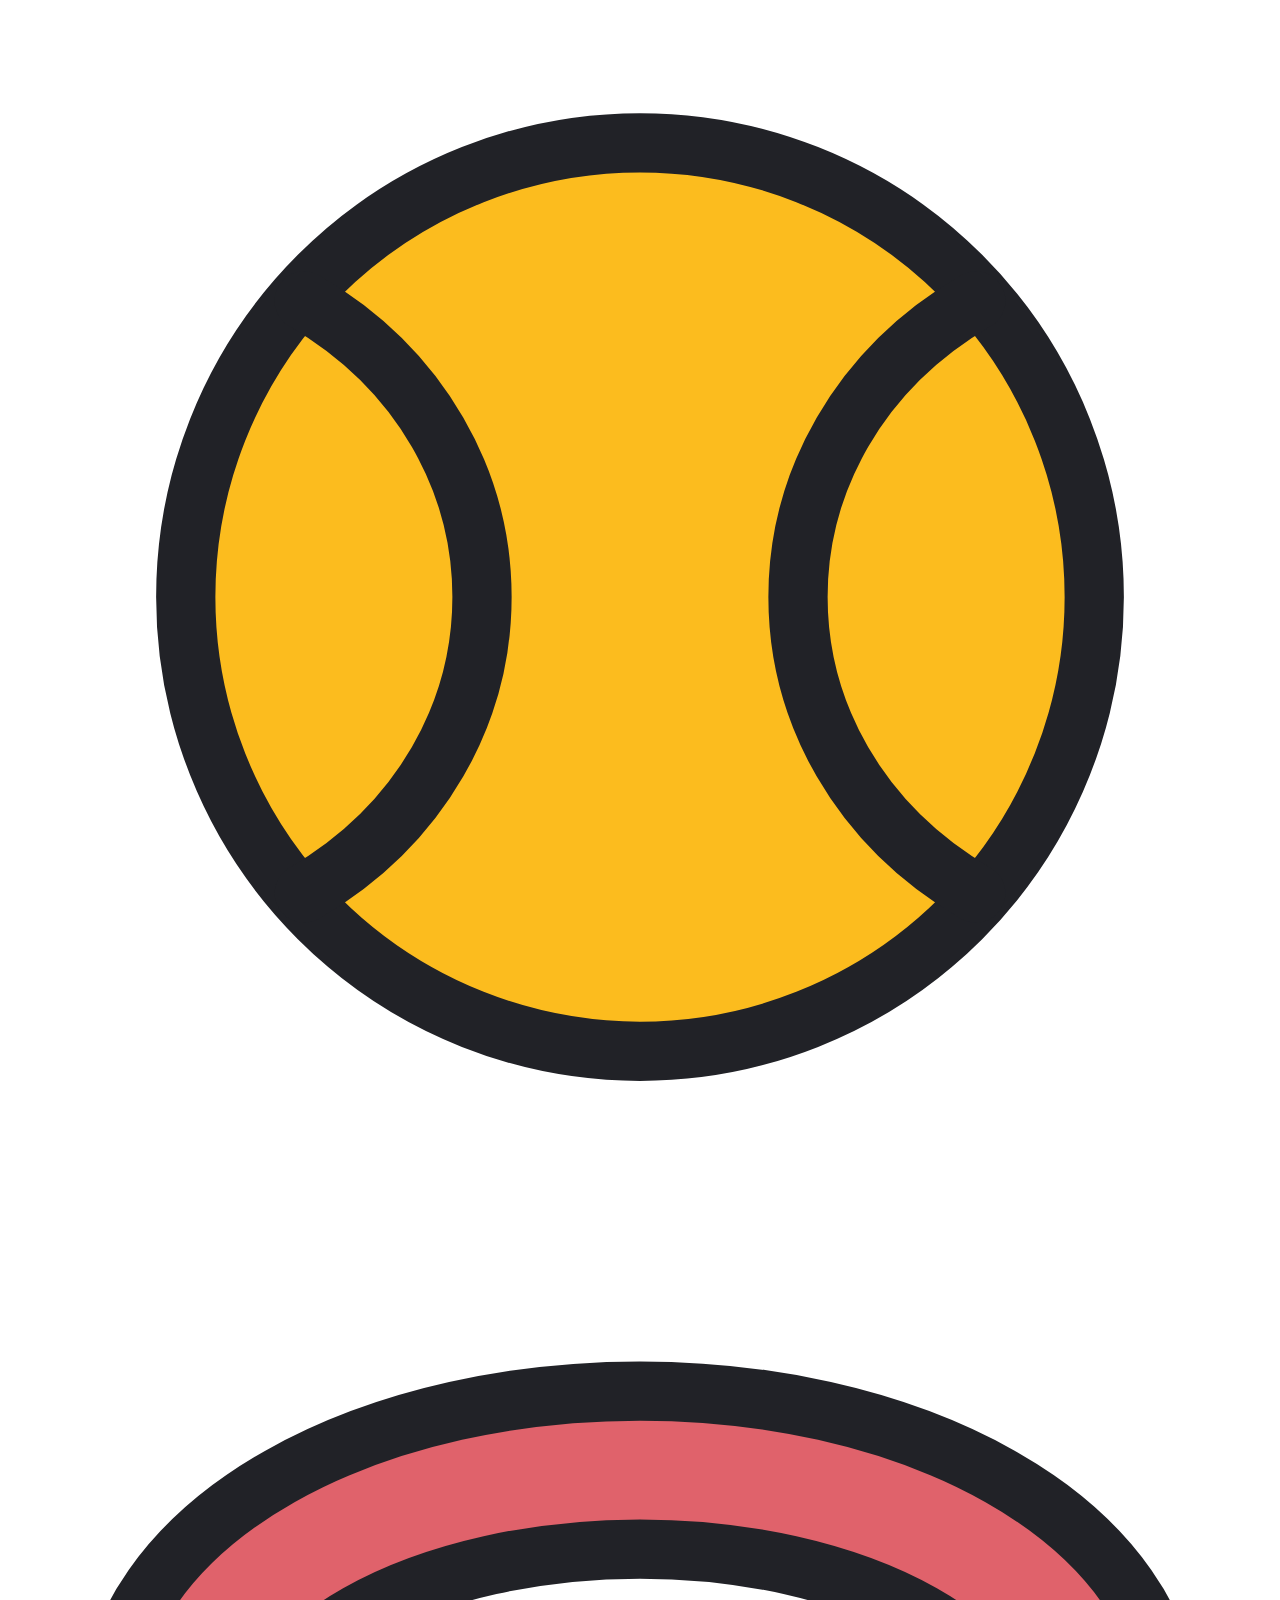
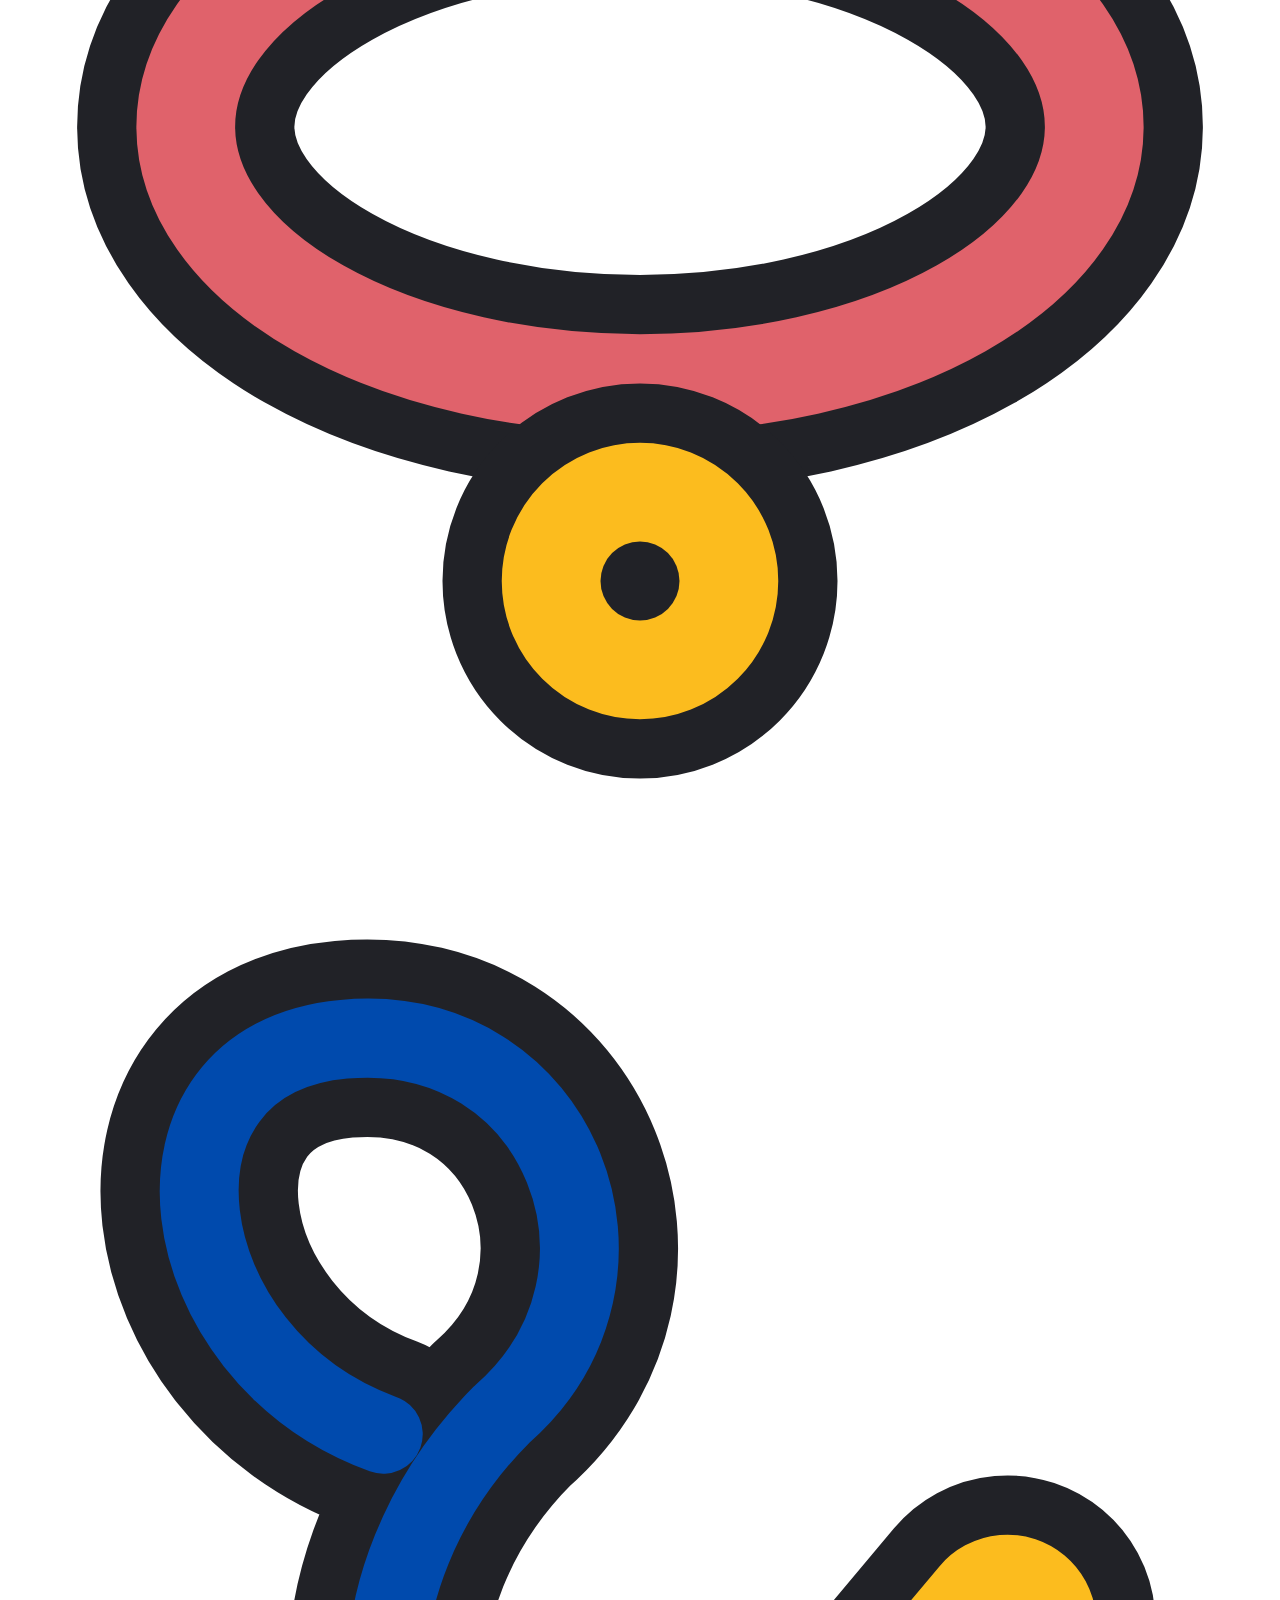
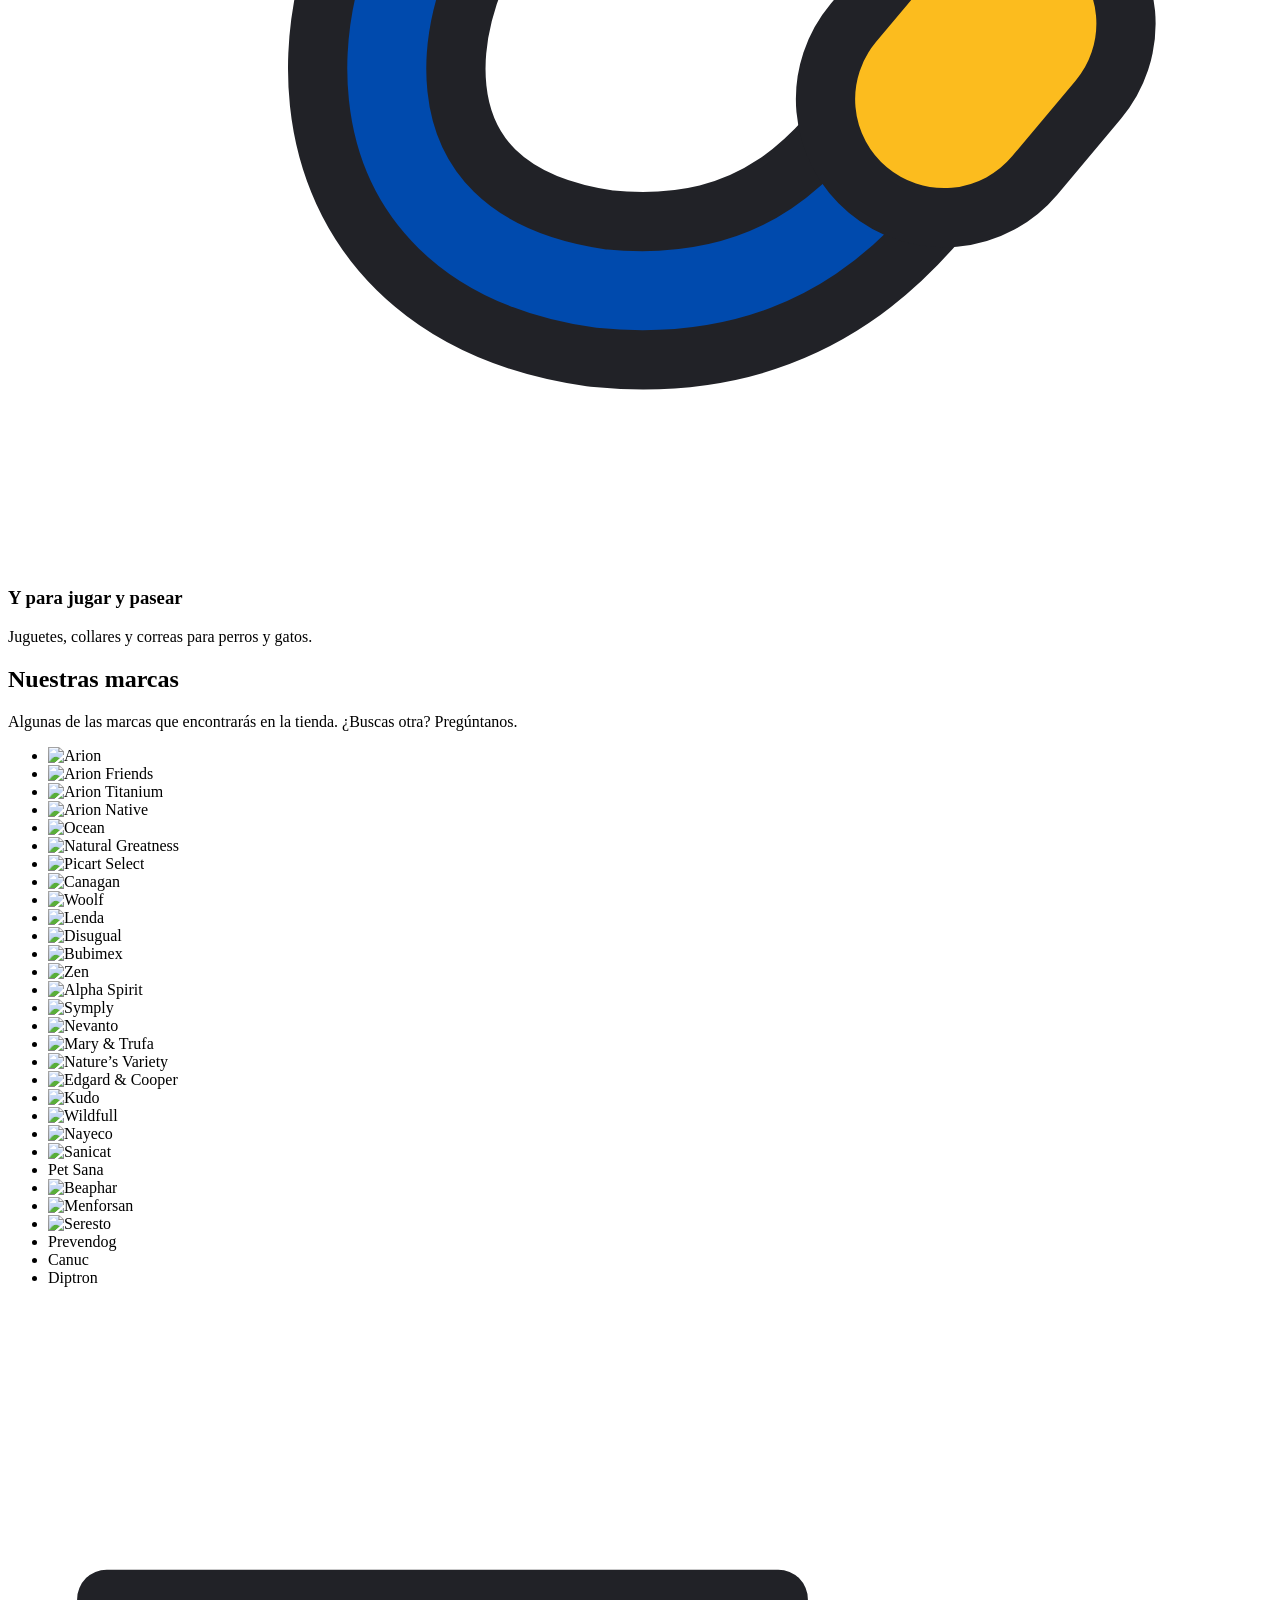
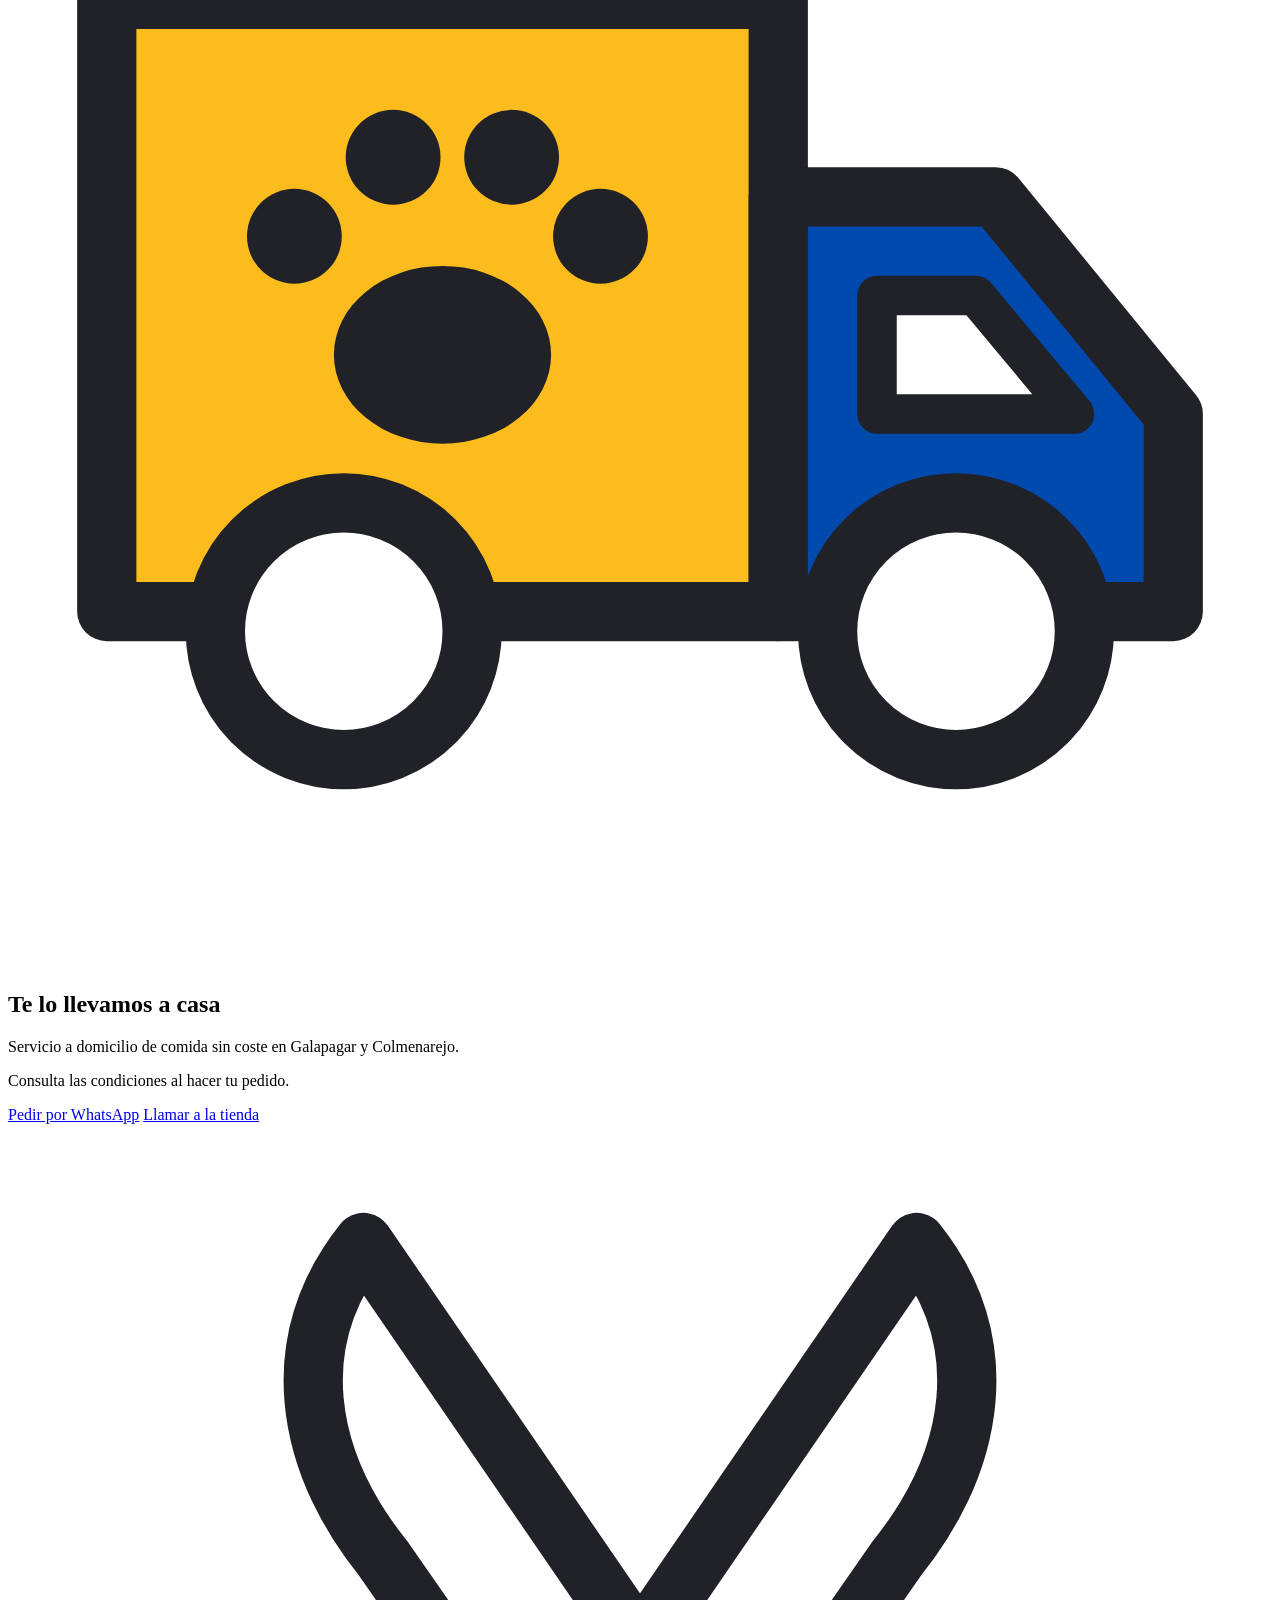
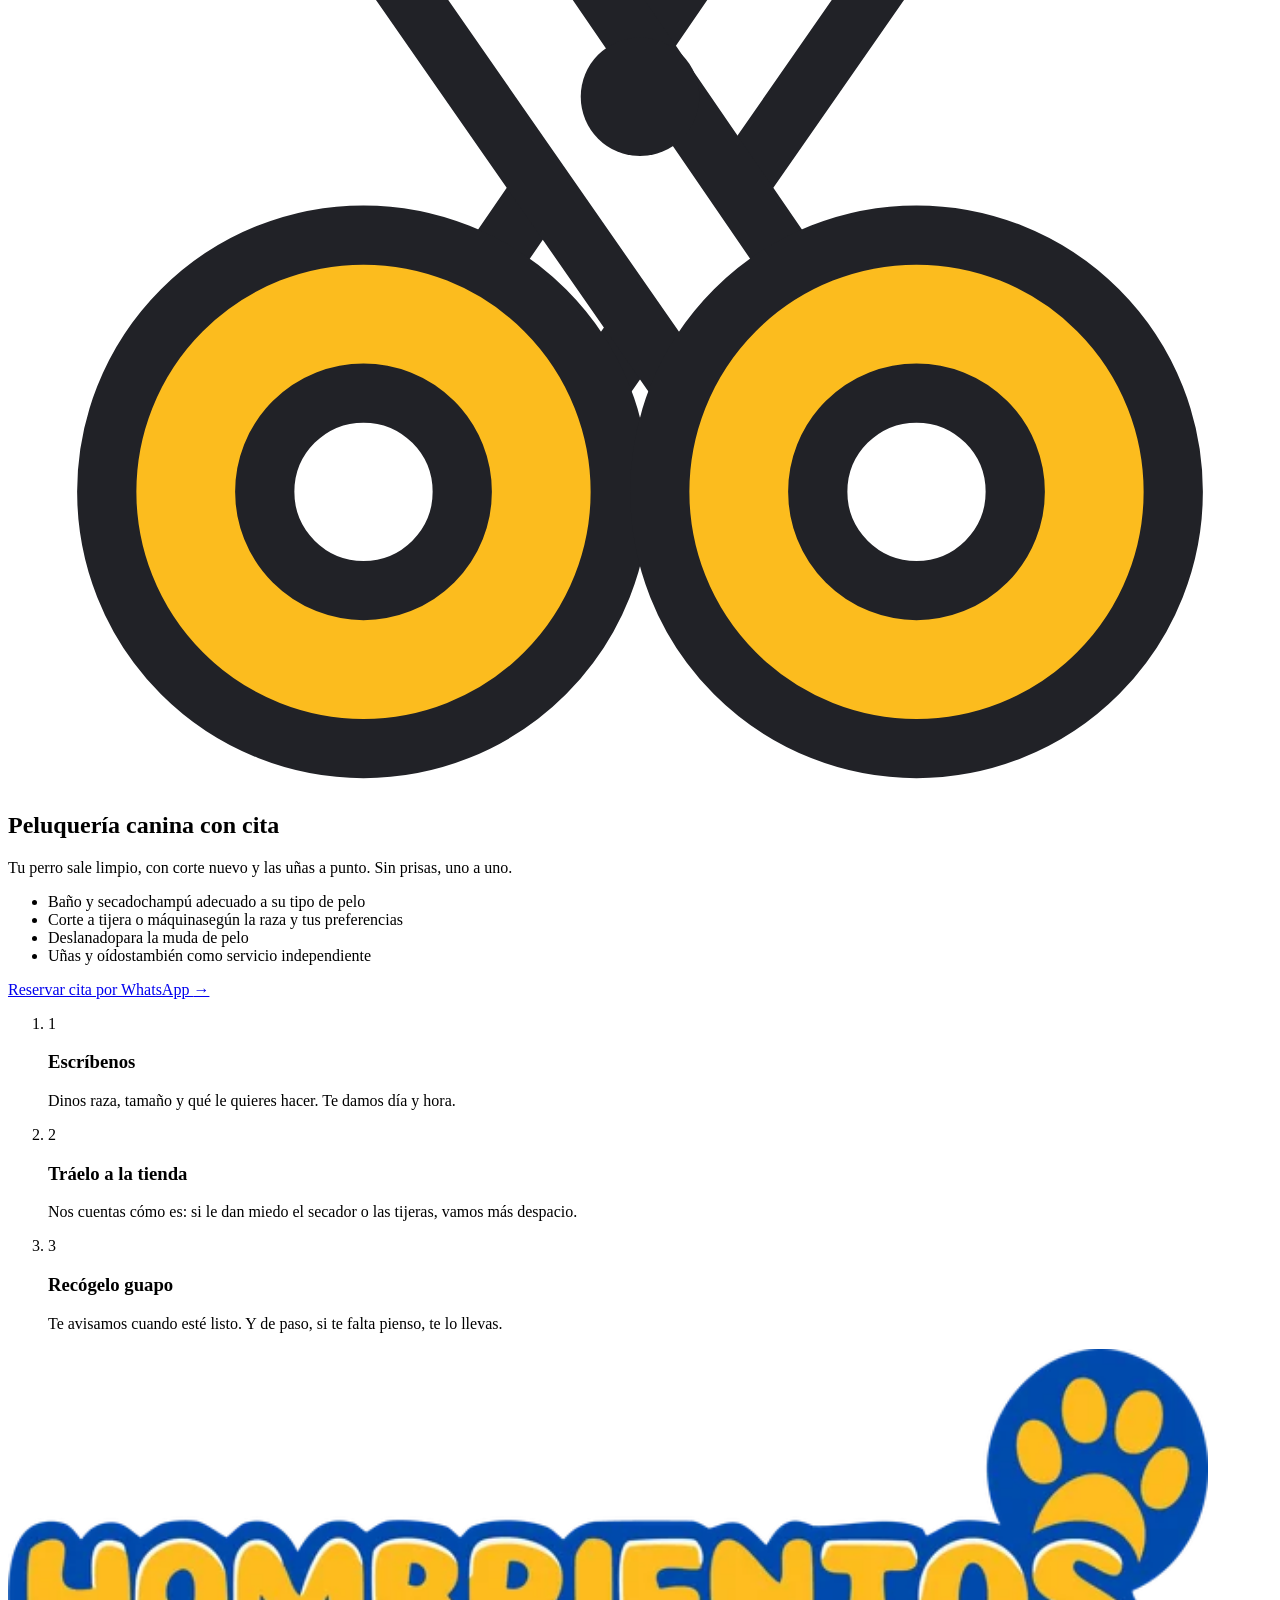
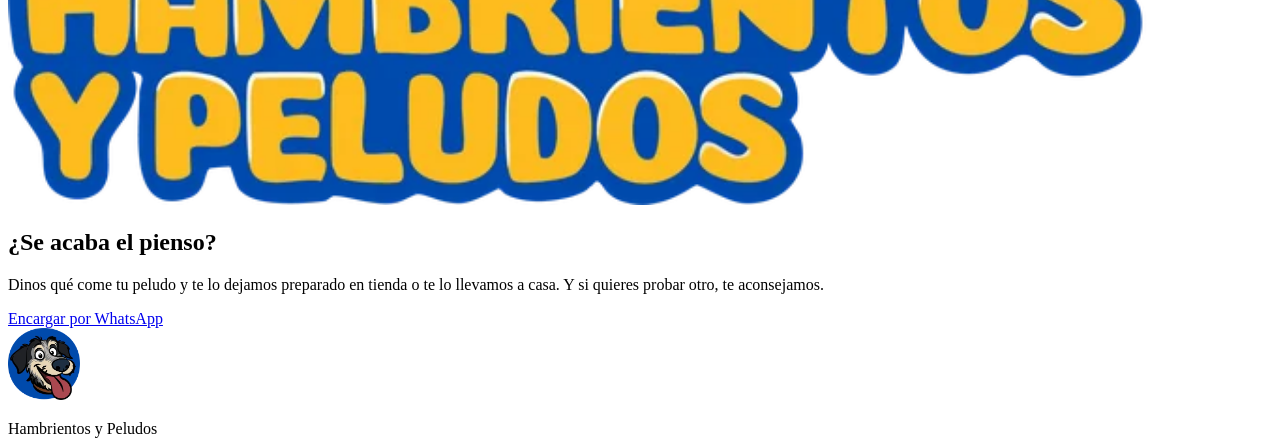
==== commit 894291fc: "Añade reparto a domicilio, accesorios e icono de peluquería Co-Authored-By: Claude Sonnet 5.5 <norep" ====
--- a/public/index.html
+++ b/public/index.html
@@ -25,7 +25,7 @@
   <link rel="apple-touch-icon" href="/apple-touch-icon.png">
   <link rel="preload" href="/assets/fonts/fredoka-latin-wght-normal.woff2" as="font" type="font/woff2" crossorigin>
   <link rel="preload" href="/assets/fonts/nunito-latin-wght-normal.woff2" as="font" type="font/woff2" crossorigin>
-  <link rel="stylesheet" href="/styles.css?v=20261125i">
+  <link rel="stylesheet" href="/styles.css?v=20261125j">
   <script type="application/ld+json">
   {
     "@context": "https://schema.org",
@@ -77,7 +77,7 @@
       </a>
       <nav class="nav__links" aria-label="Secciones">
         <a href="#visita">Horario y dirección</a>
-        <a href="#comida">Alimentación</a>
+        <a href="#comida">Tienda</a>
         <a href="#peluqueria">Peluquería</a>
       </nav>
       <a class="btn btn--small" href="tel:+34679465981">Llamar</a>
@@ -91,7 +91,7 @@
         <div class="hero__copy" data-enter>
           <p class="hero__kicker">Calle Soberanía, 15 · Local 4 · Galapagar</p>
           <h1 id="hero-title">Tienda de animales y peluquería canina en Galapagar</h1>
-          <p class="hero__sub">Alimentación y complementos para perros, gatos y otras mascotas, y peluquería canina con cita previa.</p>
+          <p class="hero__sub">Tienda especializada en alimentación animal, enfocada en el bienestar de tu peludo.</p>
           <div class="hero__actions">
             <a class="btn" href="https://wa.me/34676715980?text=Hola%2C%20quer%C3%ADa%20pedir%20cita%20en%20la%20peluquer%C3%ADa" target="_blank" rel="noopener">Reservar cita por WhatsApp</a>
             <a class="link link--light" href="#visita">Ver horario <span aria-hidden="true">→</span></a>
@@ -186,6 +186,17 @@
             </ul>
           </article>
         </div>
+        <div class="extras">
+          <div class="extras__icons" aria-hidden="true">
+            <span class="tile__icon"><svg viewBox="0 0 64 64"><circle cx="32" cy="32" r="23" fill="#FCBC1E" stroke="#212227" stroke-width="3" stroke-linejoin="round" stroke-linecap="round"/><path d="M15 17c12 7 12 23 0 30M49 17c-12 7-12 23 0 30" fill="none" stroke="#212227" stroke-width="3" stroke-linejoin="round" stroke-linecap="round"/></svg></span>
+            <span class="tile__icon"><svg viewBox="0 0 64 64"><ellipse cx="32" cy="25" rx="23" ry="13" fill="none" stroke="#212227" stroke-width="11"/><ellipse cx="32" cy="25" rx="23" ry="13" fill="none" stroke="#E0626B" stroke-width="5"/><circle cx="32" cy="48" r="8.5" fill="#FCBC1E" stroke="#212227" stroke-width="3" stroke-linejoin="round" stroke-linecap="round"/><circle cx="32" cy="48" r="2" fill="#212227"/></svg></span>
+            <span class="tile__icon"><svg viewBox="0 0 64 64"><path d="M19 27C8 23 6 8 17 7s16 12 8 19c-8 8-9 22 5 24 10 1 14-5 17-9" fill="none" stroke="#212227" stroke-width="10" stroke-linecap="round" stroke-linejoin="round"/><path d="M19 27C8 23 6 8 17 7s16 12 8 19c-8 8-9 22 5 24 10 1 14-5 17-9" fill="none" stroke="#004AAD" stroke-width="4" stroke-linecap="round" stroke-linejoin="round"/><rect x="43" y="30" width="12" height="17" rx="6" transform="rotate(40 49 38.5)" fill="#FCBC1E" stroke="#212227" stroke-width="3" stroke-linejoin="round" stroke-linecap="round"/></svg></span>
+          </div>
+          <div>
+            <h3>Y para jugar y pasear</h3>
+            <p>Juguetes, collares y correas para perros y gatos.</p>
+          </div>
+        </div>
       </div>
     </section>
 
@@ -231,11 +242,30 @@
       </div>
     </section>
 
+    <!-- 3c · REPARTO A DOMICILIO -->
+    <section class="delivery" id="domicilio" aria-labelledby="delivery-title">
+      <div class="wrap delivery__grid">
+        <span class="delivery__icon" aria-hidden="true"><svg viewBox="0 0 64 64"><path d="M5 15h34v31H5z" fill="#FCBC1E" stroke="#212227" stroke-width="3" stroke-linejoin="round" stroke-linecap="round"/><path d="M39 25h11l9 11v10H39z" fill="#004AAD" stroke="#212227" stroke-width="3" stroke-linejoin="round" stroke-linecap="round"/><path d="M44 30h5l5 6H44z" fill="#fff" stroke="#212227" stroke-width="2" stroke-linejoin="round"/><circle cx="17" cy="47" r="6.5" fill="#fff" stroke="#212227" stroke-width="3" stroke-linejoin="round" stroke-linecap="round"/><circle cx="48" cy="47" r="6.5" fill="#fff" stroke="#212227" stroke-width="3" stroke-linejoin="round" stroke-linecap="round"/><g fill="#212227"><ellipse cx="22" cy="33" rx="5.5" ry="4.5"/><circle cx="14.5" cy="27" r="2.4"/><circle cx="19.5" cy="23" r="2.4"/><circle cx="25.5" cy="23" r="2.4"/><circle cx="30" cy="27" r="2.4"/></g></svg></span>
+        <div>
+          <h2 id="delivery-title">Te lo llevamos a casa</h2>
+          <p class="delivery__text">Servicio a domicilio de comida sin coste en Galapagar y Colmenarejo.</p>
+          <p class="delivery__note">Consulta las condiciones al hacer tu pedido.</p>
+        </div>
+        <div class="delivery__actions">
+          <a class="btn" href="https://wa.me/34676715980?text=Hola%2C%20quer%C3%ADa%20hacer%20un%20pedido%20de%20comida%20a%20domicilio" target="_blank" rel="noopener">Pedir por WhatsApp</a>
+          <a class="btn btn--white" href="tel:+34679465981">Llamar a la tienda</a>
+        </div>
+      </div>
+    </section>
+
     <!-- 4 · PELUQUERÍA -->
     <section class="groom" id="peluqueria" aria-labelledby="groom-title">
       <div class="wrap groom__grid">
         <div class="groom__copy">
-          <h2 id="groom-title">Peluquería canina con cita</h2>
+          <div class="groom__head">
+            <span class="tile__icon groom__icon" aria-hidden="true"><svg viewBox="0 0 64 64"><path d="M22 41 46 6c4 5 3 11-1 16L29 45z" fill="#fff" stroke="#212227" stroke-width="3" stroke-linejoin="round" stroke-linecap="round"/><path d="M42 41 18 6c-4 5-3 11 1 16l16 23z" fill="#fff" stroke="#212227" stroke-width="3" stroke-linejoin="round" stroke-linecap="round"/><circle cx="18" cy="49" r="9" fill="none" stroke="#212227" stroke-width="11"/><circle cx="46" cy="49" r="9" fill="none" stroke="#212227" stroke-width="11"/><circle cx="18" cy="49" r="9" fill="none" stroke="#FCBC1E" stroke-width="5"/><circle cx="46" cy="49" r="9" fill="none" stroke="#FCBC1E" stroke-width="5"/><circle cx="32" cy="29" r="3" fill="#212227"/></svg></span>
+            <h2 id="groom-title">Peluquería canina con cita</h2>
+          </div>
           <p class="lead">Tu perro sale limpio, con corte nuevo y las uñas a punto. Sin prisas, uno a uno.</p>
           <ul class="services">
             <li><span>Baño y secado</span><span class="muted">champú adecuado a su tipo de pelo</span></li>
@@ -259,7 +289,7 @@
         <img class="close__logo" src="assets/img/wordmark-1200.webp" srcset="assets/img/wordmark-640.webp 640w, assets/img/wordmark-1200.webp 1200w" sizes="(max-width: 767px) 90vw, 50vw" width="1200" height="456" alt="Hambrientos y Peludos" loading="lazy">
         <div class="close__copy">
           <h2 id="close-title">¿Se acaba el pienso?</h2>
-          <p>Dinos qué come tu peludo y te lo dejamos preparado para que solo tengas que pasar a recogerlo. Y si quieres probar otro, te aconsejamos.</p>
+          <p>Dinos qué come tu peludo y te lo dejamos preparado en tienda o te lo llevamos a casa. Y si quieres probar otro, te aconsejamos.</p>
           <a class="btn btn--blue" href="https://wa.me/34676715980?text=Hola%2C%20quer%C3%ADa%20encargar%20pienso%20para%20mi%20mascota" target="_blank" rel="noopener">Encargar por WhatsApp</a>
         </div>
       </div>
@@ -295,7 +325,7 @@
     <a class="btn" href="https://wa.me/34676715980" target="_blank" rel="noopener">WhatsApp</a>
   </nav>
 
-  <script src="/main.js?v=20261125i" defer></script>
+  <script src="/main.js?v=20261125j" defer></script>
   <!-- Cloudflare Web Analytics de la cuenta de la tienda (sin cookies) -->
   <script type="module" src="https://static.cloudflareinsights.com/beacon.min.js" data-cf-beacon='{"token": "dae4293ae5e044f9bc792343f0bebb86"}'></script>
 </body>
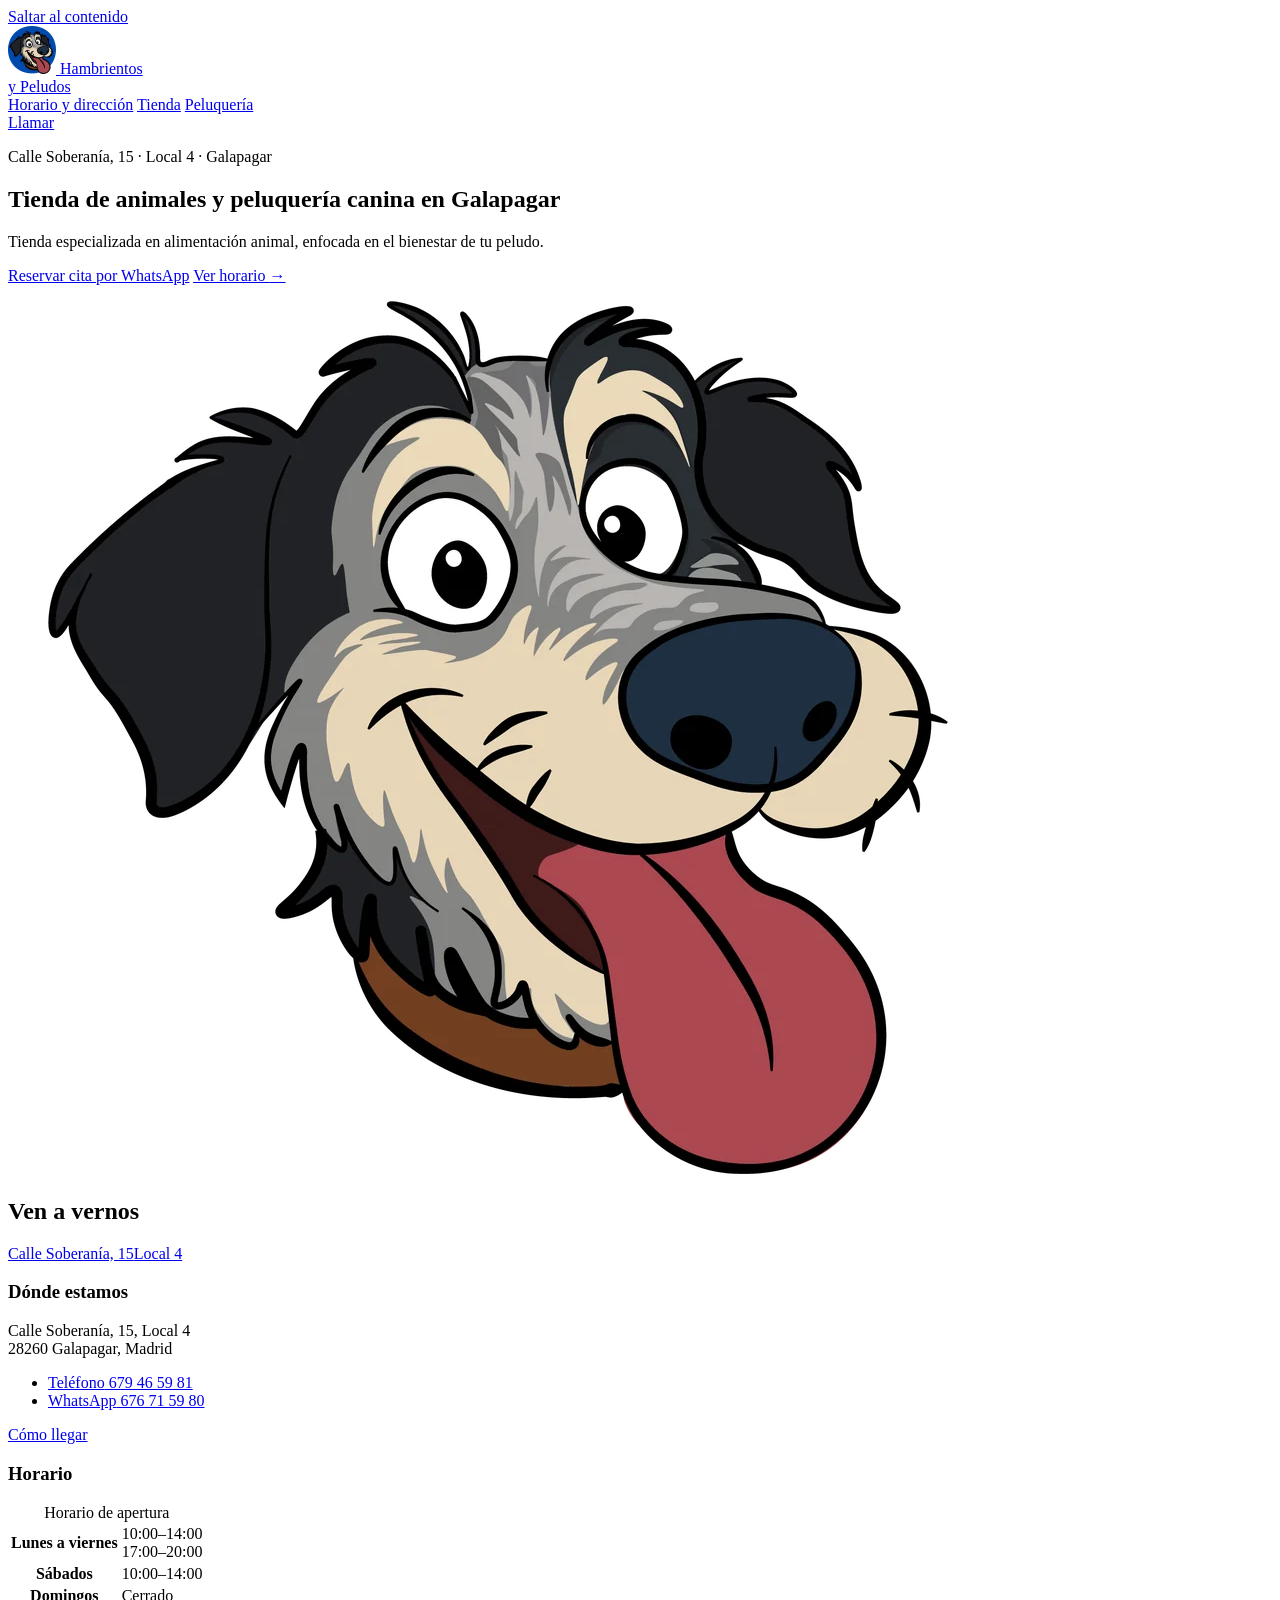
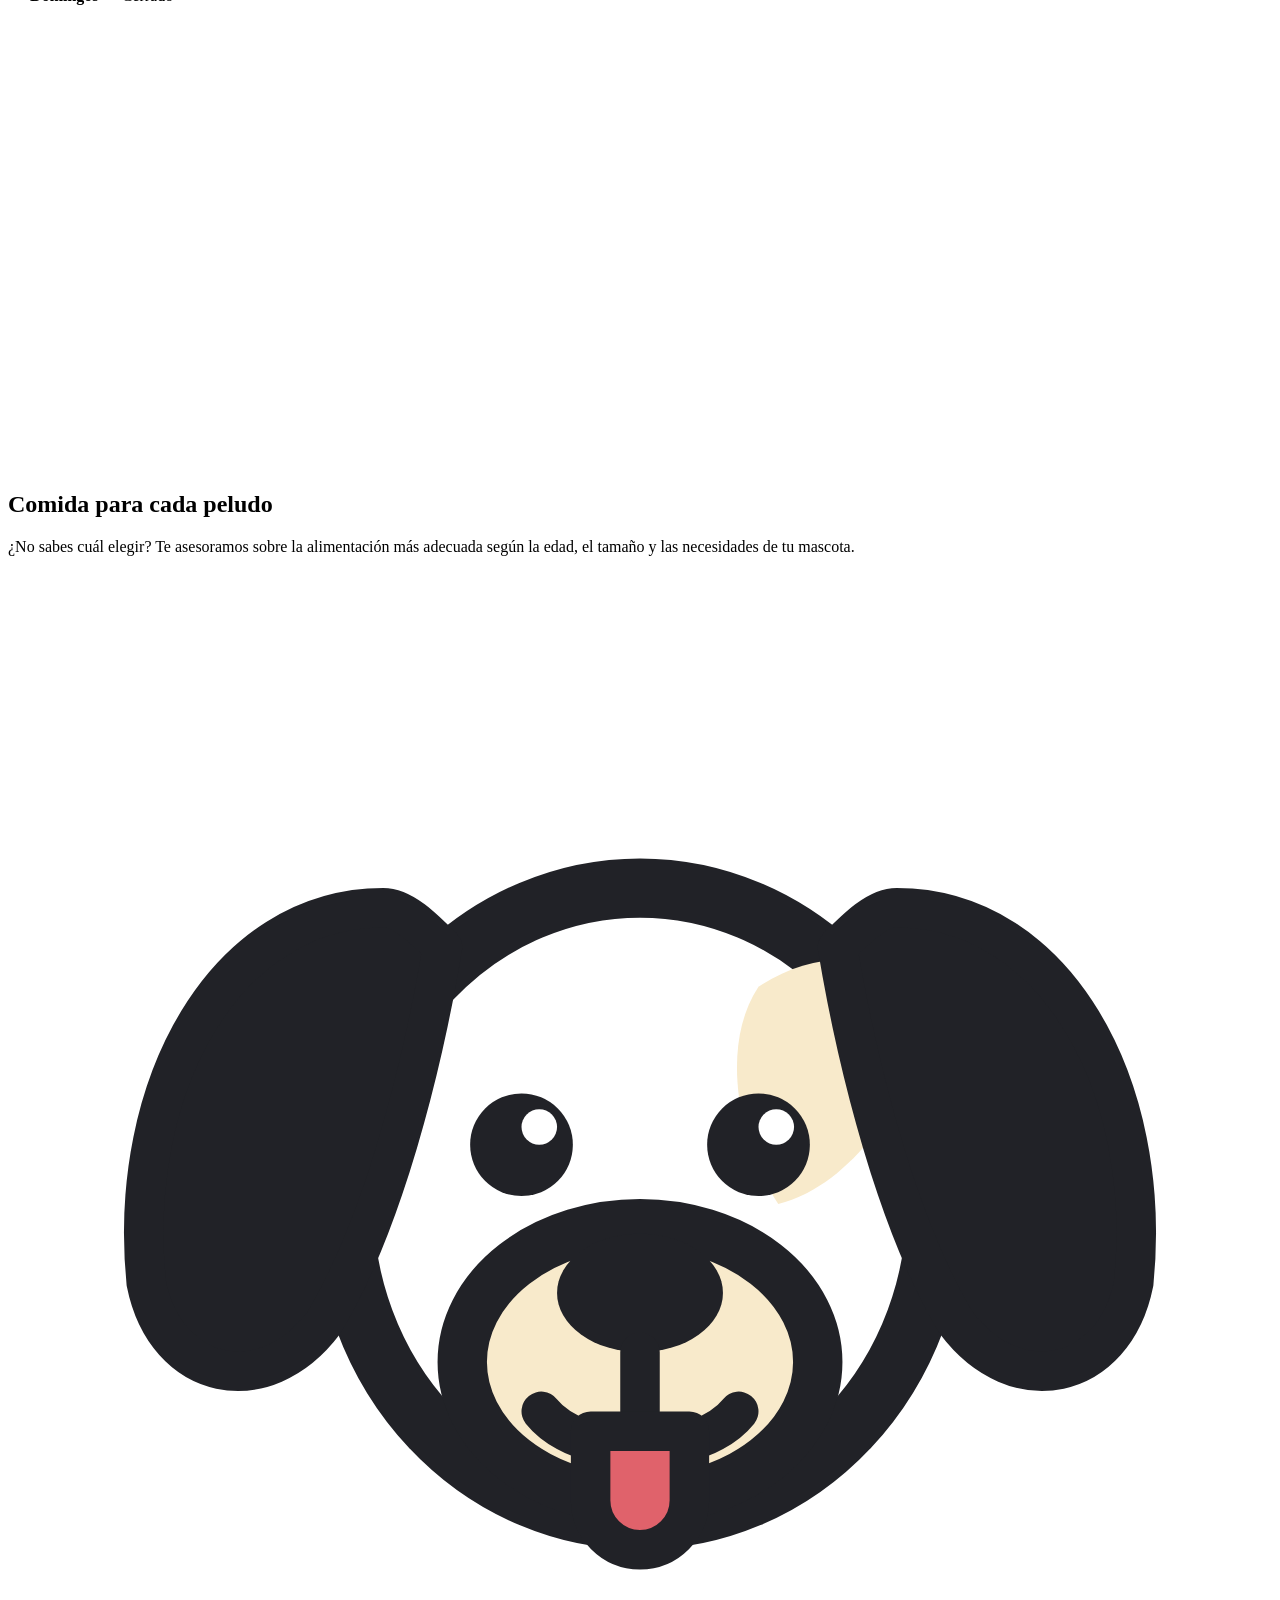
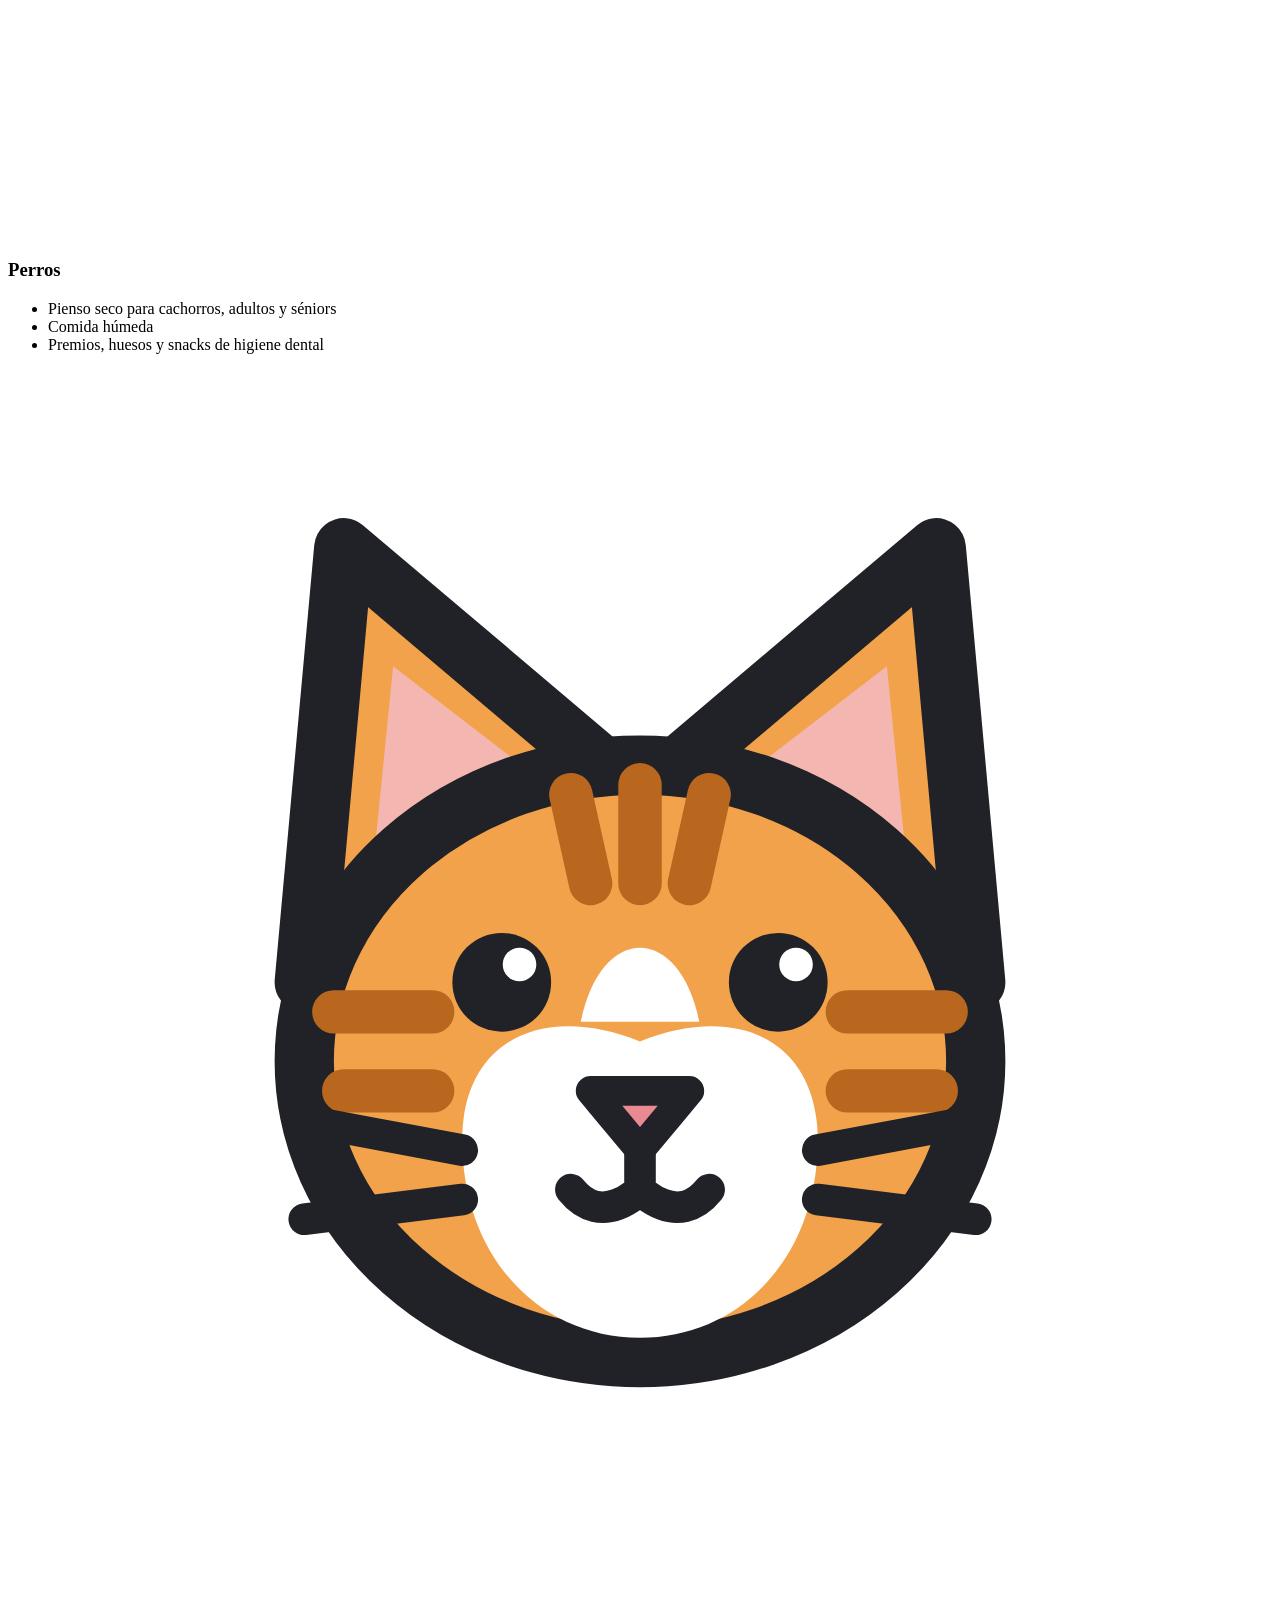
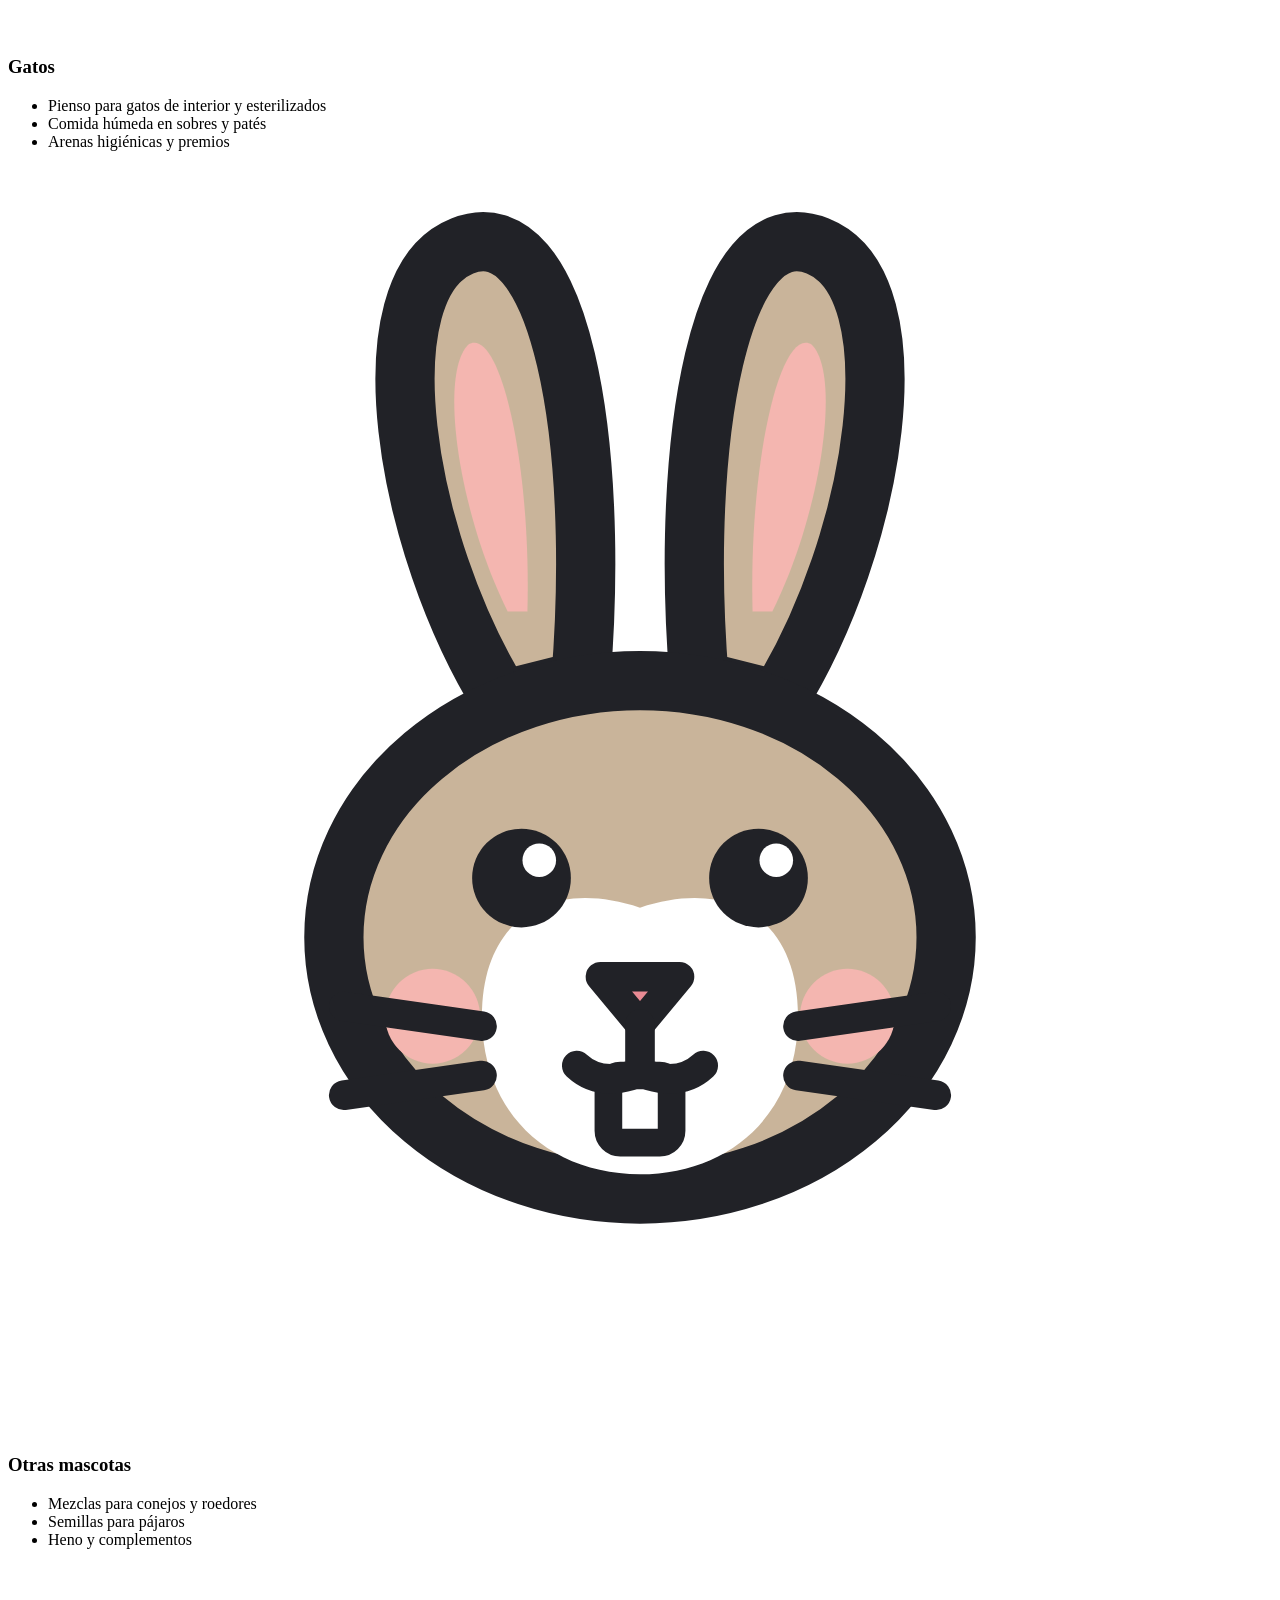
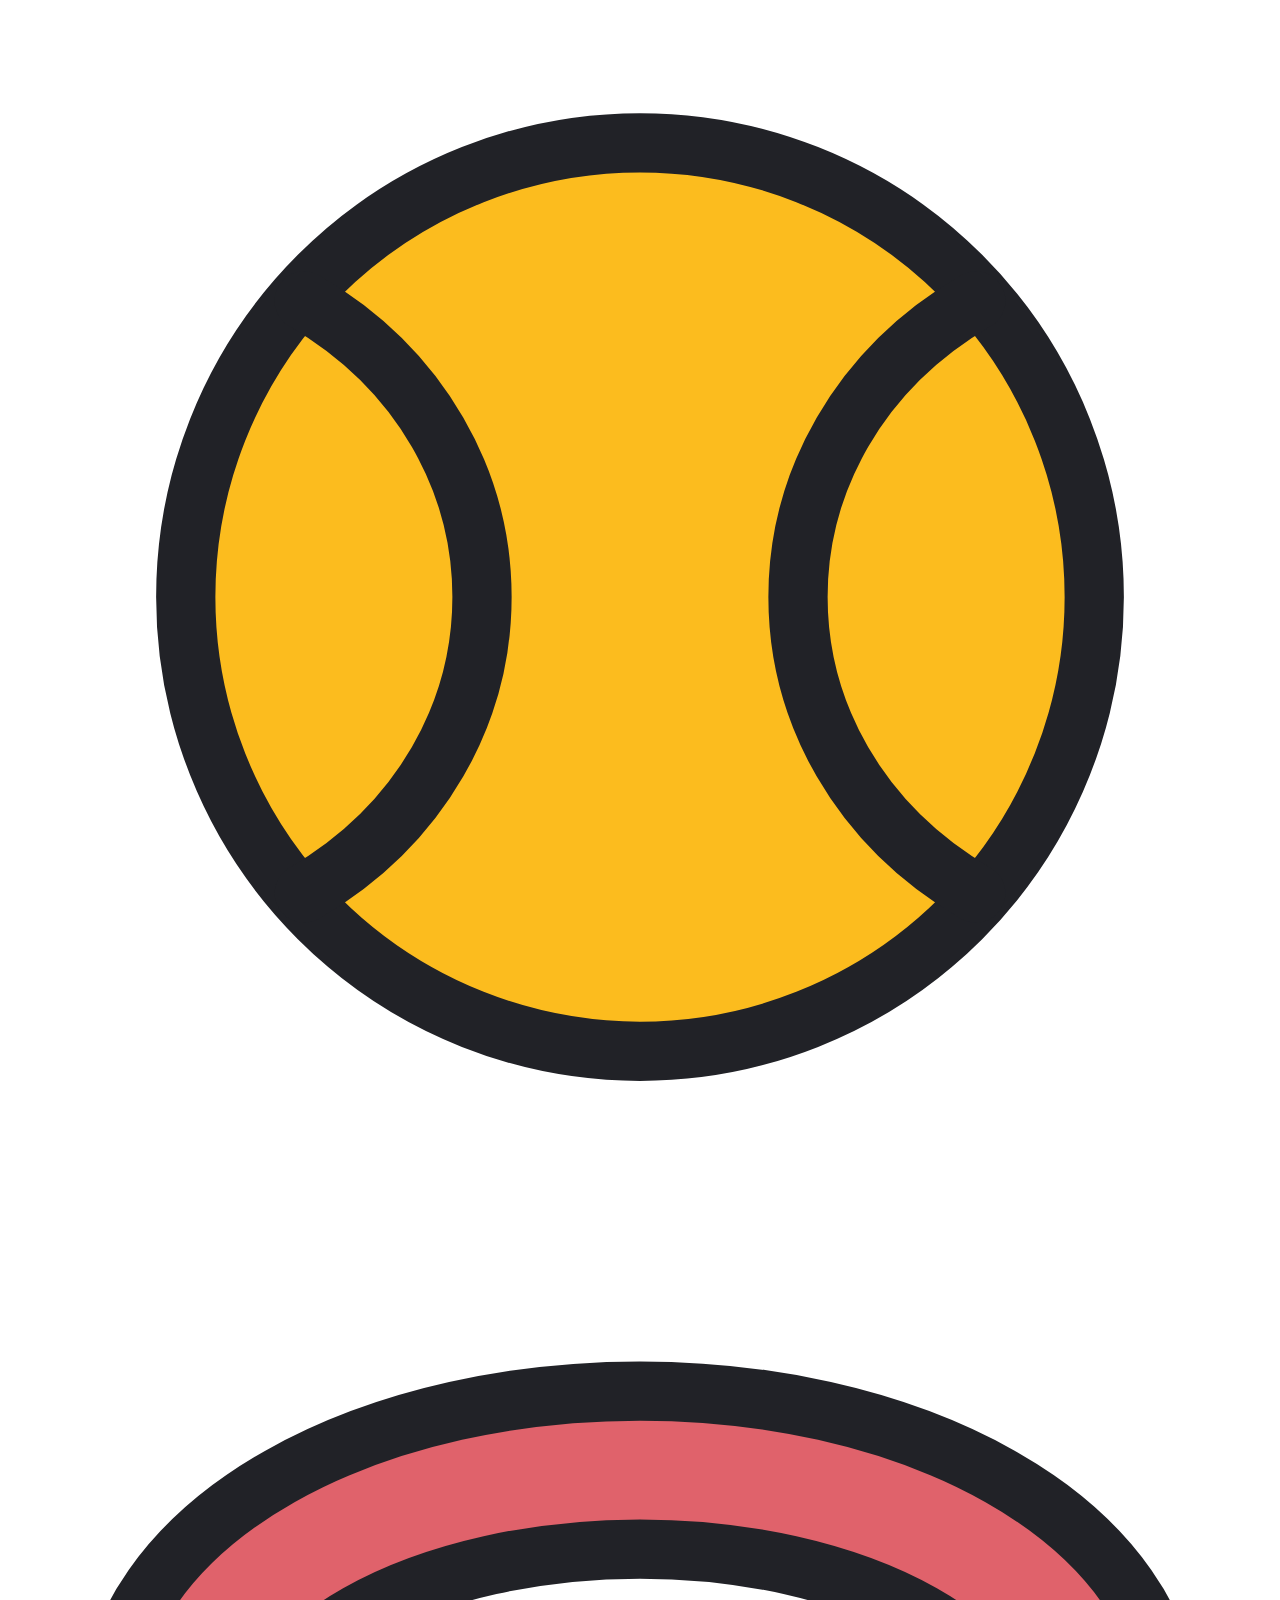
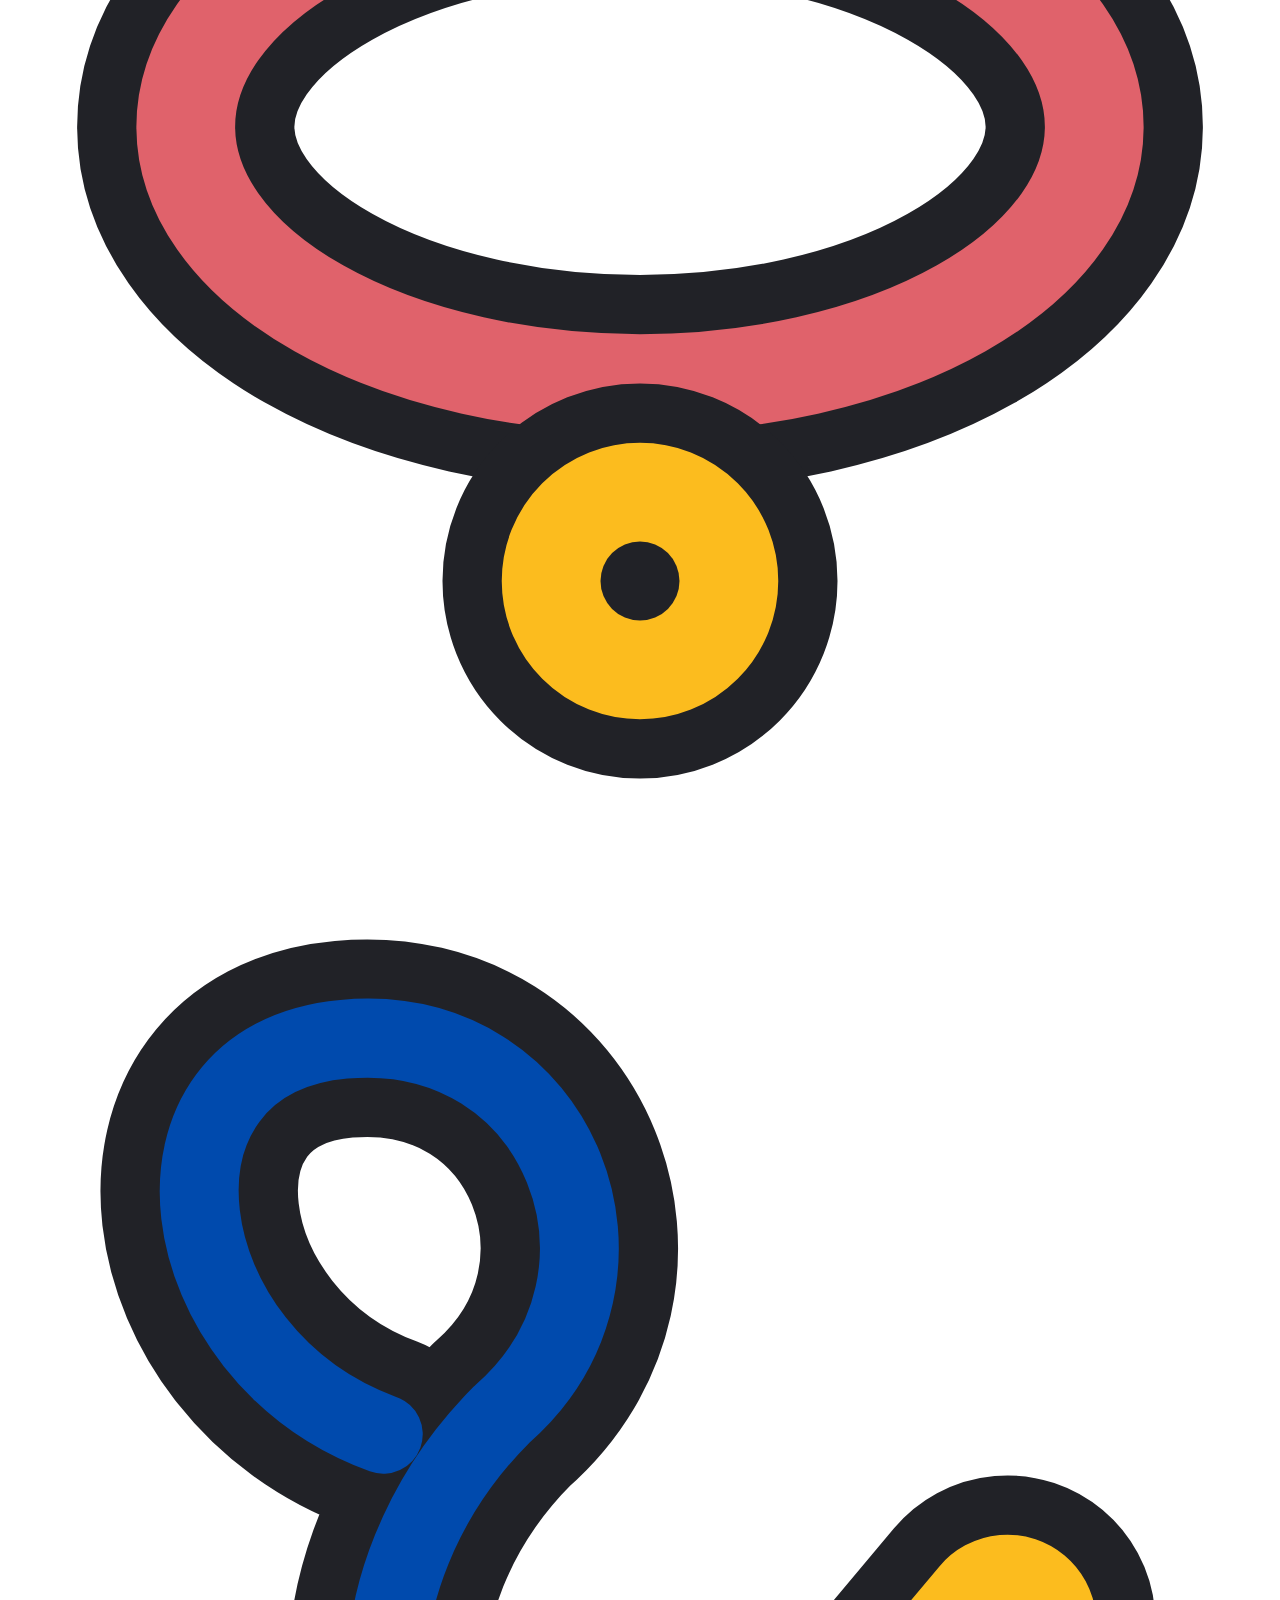
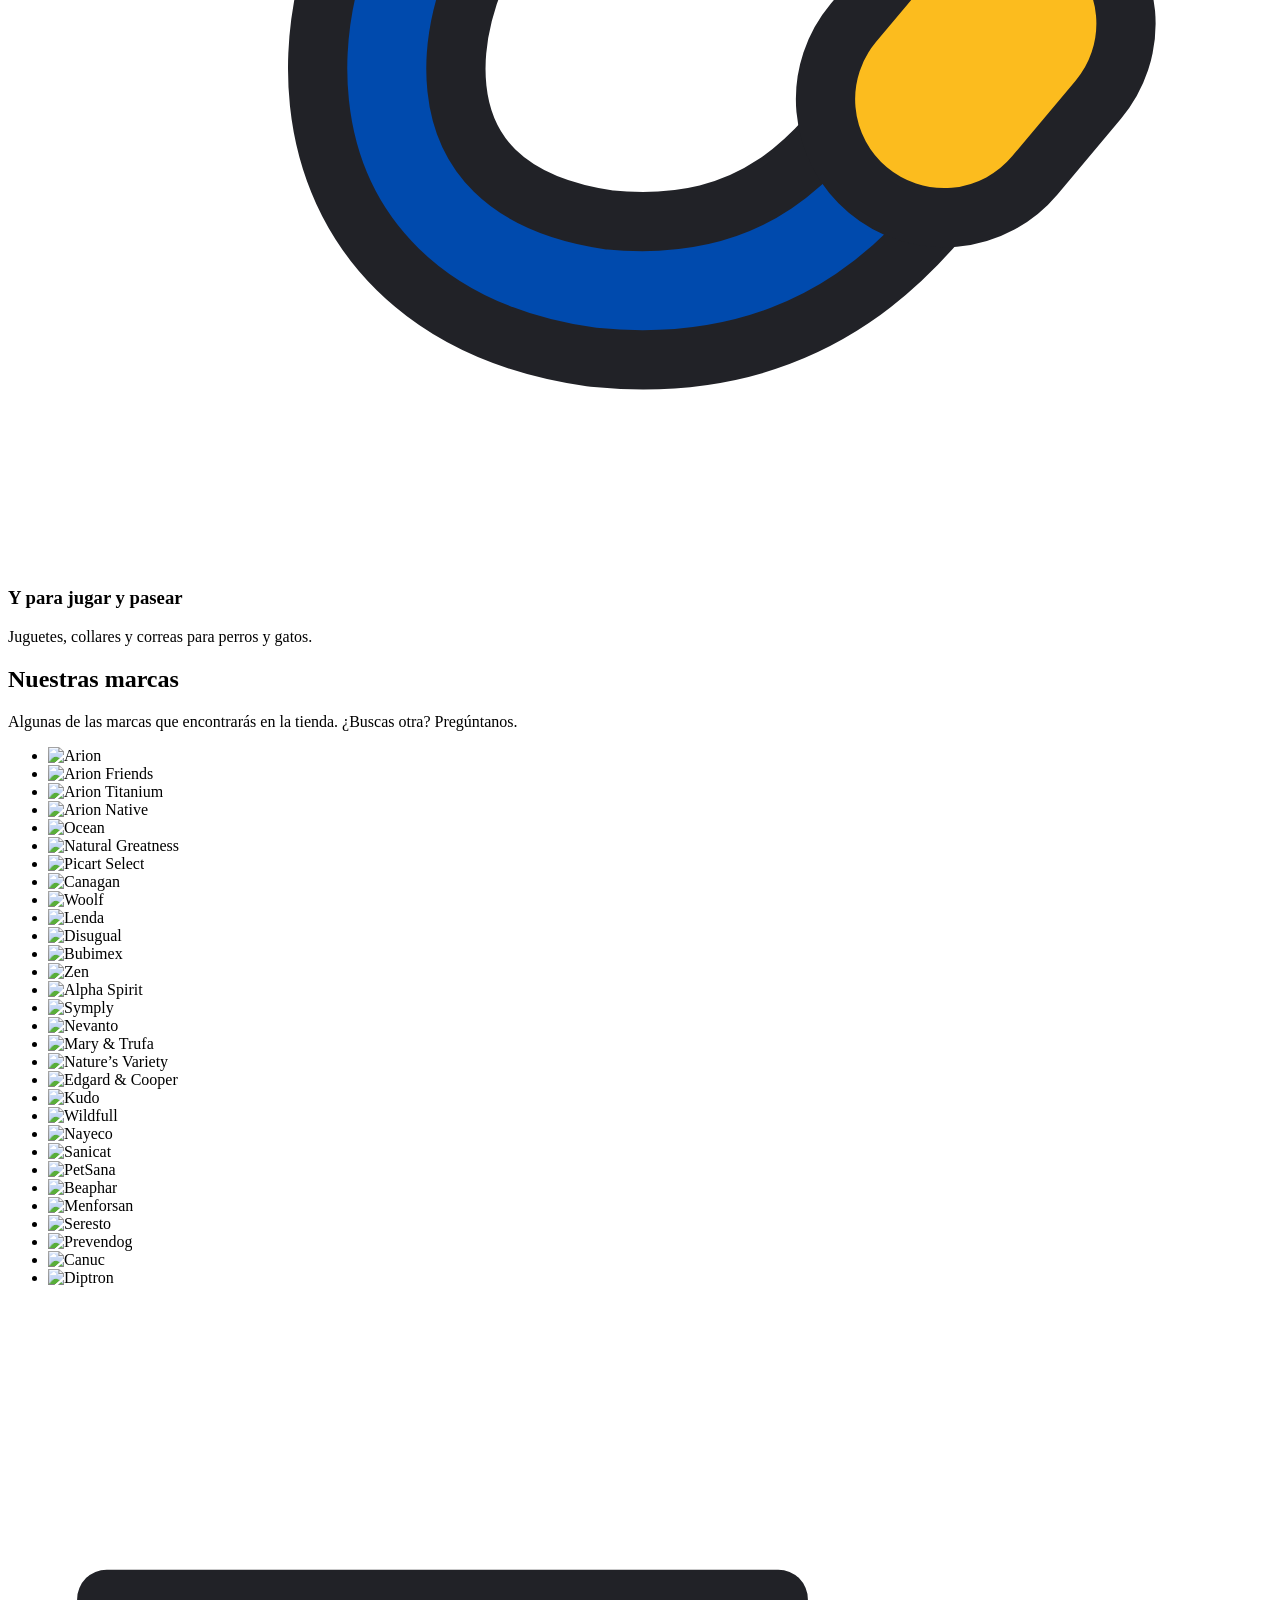
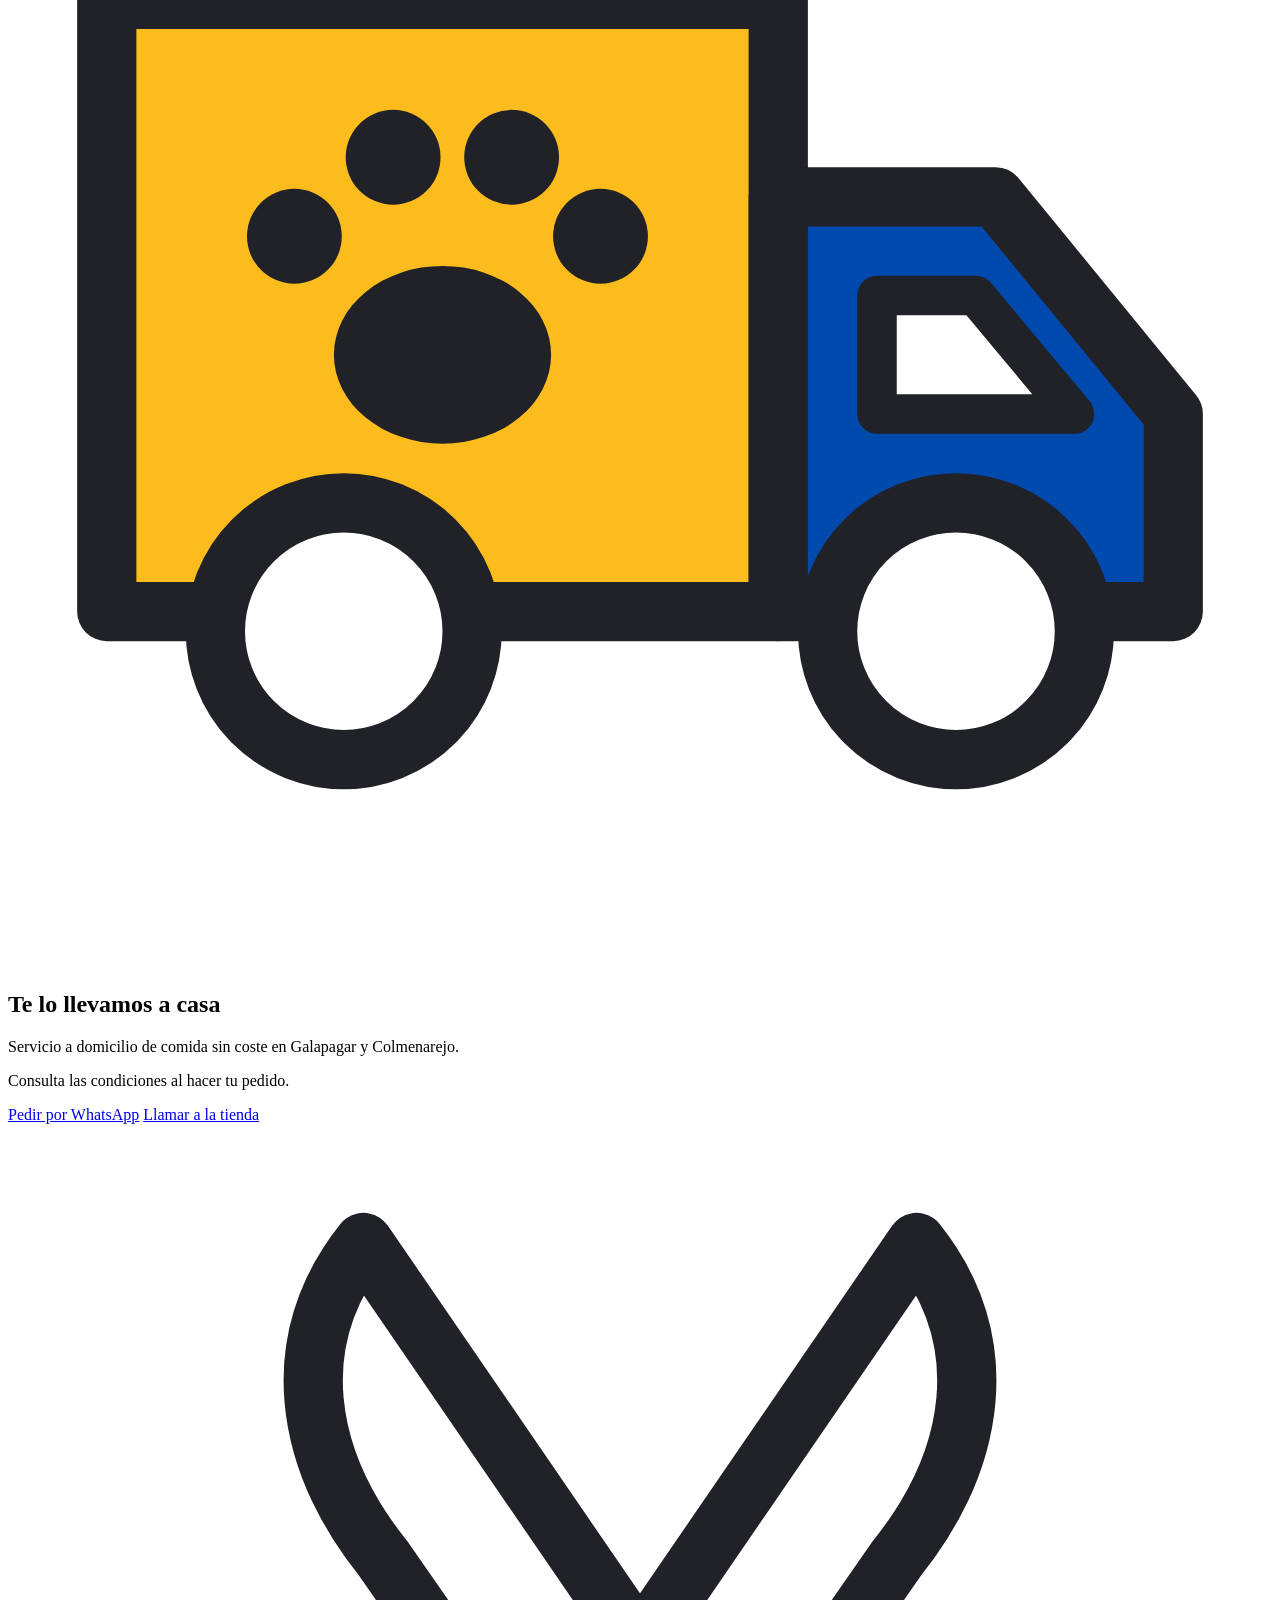
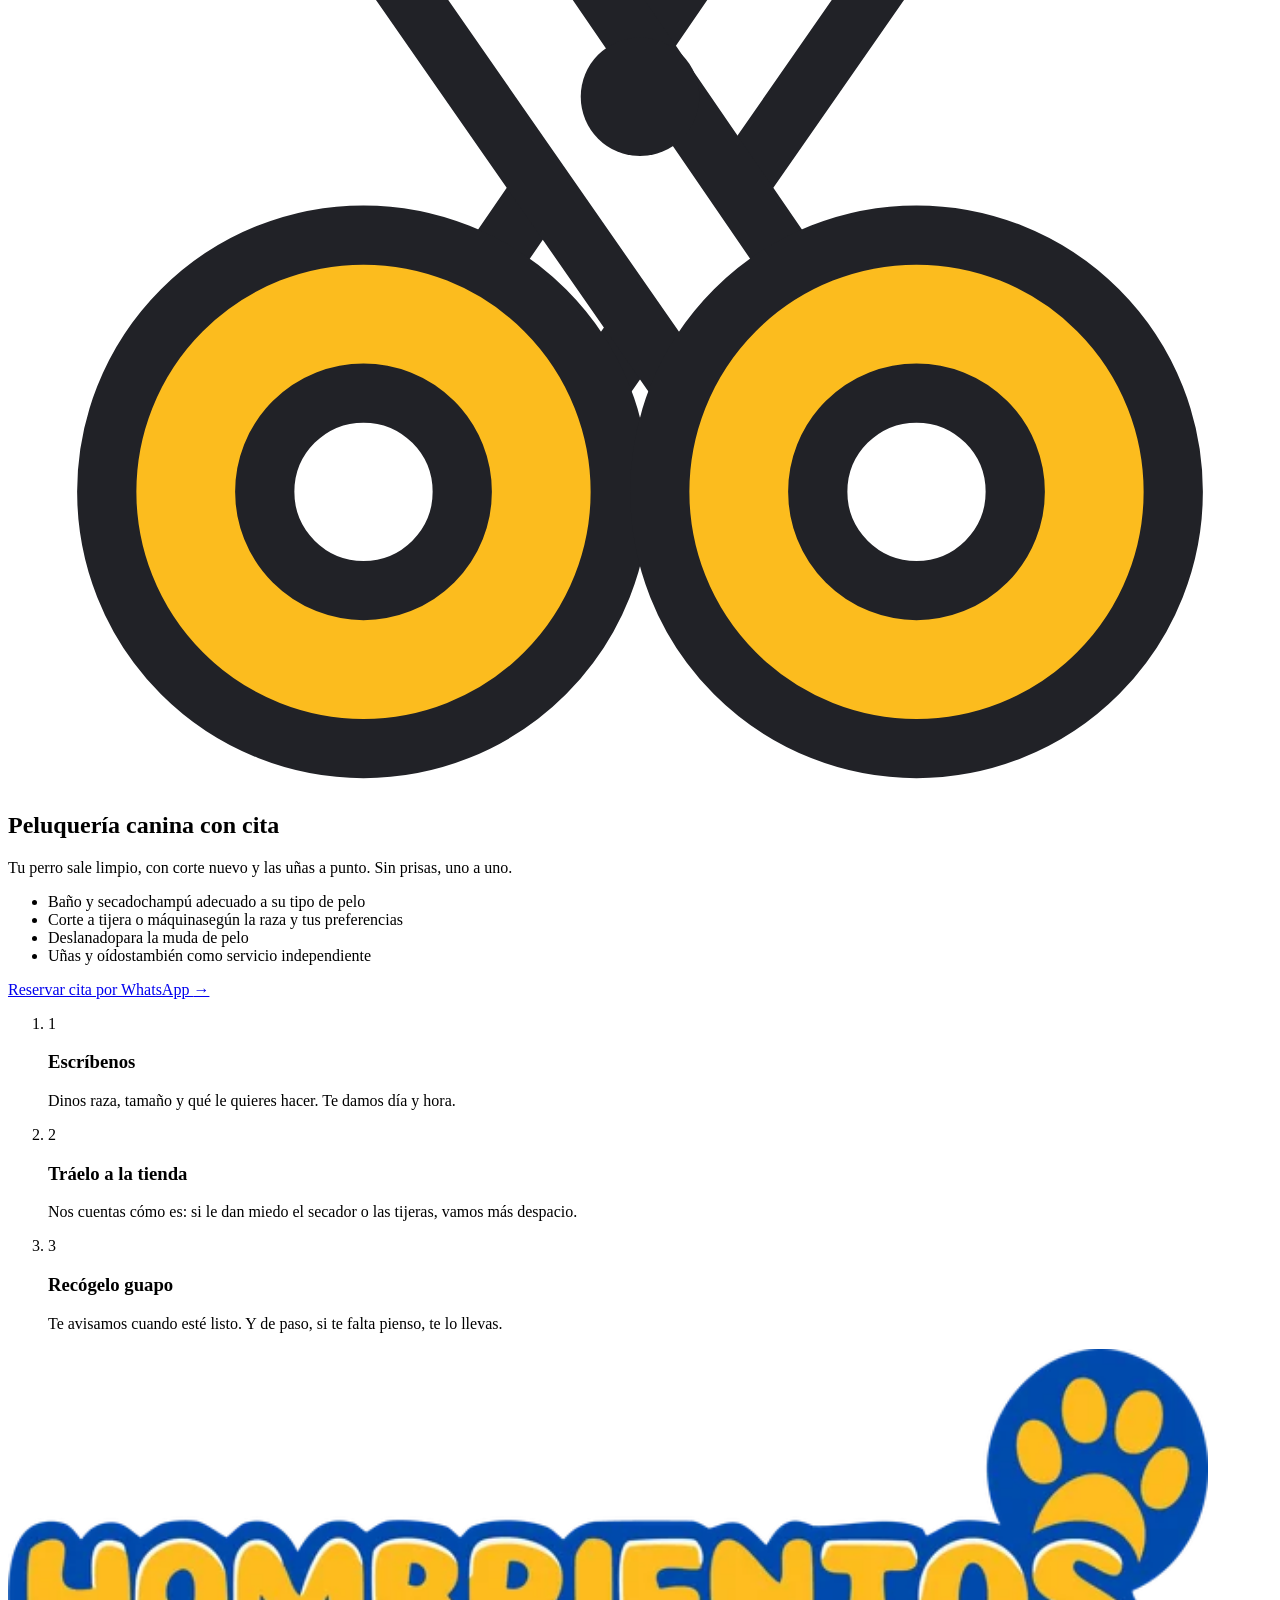
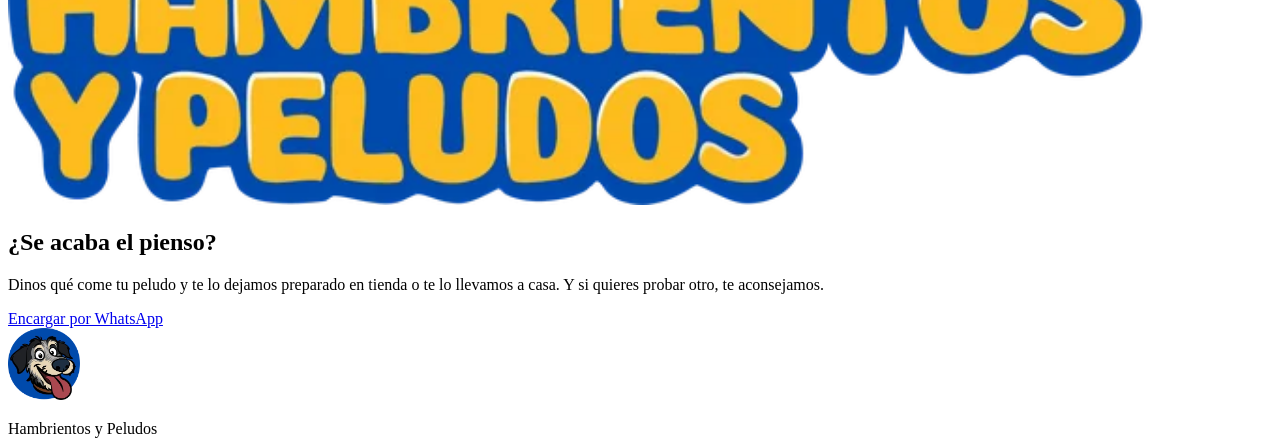
==== commit 36ec19eb: "Añade los logos de PetSana, Prevendog, Canuc y Diptron Co-Authored-By: Claude Sonnet 5.5 <noreply@an" ====
--- a/public/index.html
+++ b/public/index.html
@@ -4,7 +4,7 @@
   <meta charset="utf-8">
   <meta name="viewport" content="width=device-width, initial-scale=1">
   <title>Hambrientos y Peludos · Tienda de animales y peluquería canina en Galapagar</title>
-  <meta name="description" content="Pienso, comida y premios para perros, gatos y otras mascotas, y peluquería canina con cita. En la calle Soberanía de Galapagar (Madrid).">
+  <meta name="description" content="Alimentación para mascotas, peluquería canina con cita y comida a domicilio sin coste en Galapagar y Colmenarejo (Madrid).">
   <meta name="page-type" content="place">
   <meta name="site-kind" content="other">
   <meta name="page-kind" content="place">
@@ -12,7 +12,7 @@
   <meta property="og:type" content="website">
   <meta property="og:locale" content="es_ES">
   <meta property="og:title" content="Hambrientos y Peludos · Galapagar">
-  <meta property="og:description" content="Tienda de alimentación animal y peluquería canina en la calle Soberanía, Galapagar.">
+  <meta property="og:description" content="Alimentación animal y peluquería canina en Galapagar. Comida a domicilio sin coste en Galapagar y Colmenarejo.">
   <meta property="og:url" content="https://web.hambrientosypeludos.workers.dev/">
   <meta property="og:site_name" content="Hambrientos y Peludos">
   <meta property="og:image" content="https://web.hambrientosypeludos.workers.dev/share.jpg">
@@ -25,23 +25,24 @@
   <link rel="apple-touch-icon" href="/apple-touch-icon.png">
   <link rel="preload" href="/assets/fonts/fredoka-latin-wght-normal.woff2" as="font" type="font/woff2" crossorigin>
   <link rel="preload" href="/assets/fonts/nunito-latin-wght-normal.woff2" as="font" type="font/woff2" crossorigin>
-  <link rel="stylesheet" href="/styles.css?v=20261125j">
+  <link rel="stylesheet" href="/styles.css?v=20261125m">
   <script type="application/ld+json">
   {
     "@context": "https://schema.org",
     "@type": "PetStore",
     "@id": "https://web.hambrientosypeludos.workers.dev/#tienda",
     "name": "Hambrientos y Peludos",
-    "description": "Tienda de alimentación animal y peluquería canina con cita en Galapagar.",
+    "description": "Tienda de alimentación animal y peluquería canina con cita en Galapagar, con servicio de comida a domicilio sin coste en Galapagar y Colmenarejo.",
     "url": "https://web.hambrientosypeludos.workers.dev/",
     "image": "https://web.hambrientosypeludos.workers.dev/share.jpg",
     "logo": "https://web.hambrientosypeludos.workers.dev/assets/img/isotipo-256.webp",
     "telephone": "+34 679 46 59 81",
     "hasMap": "https://www.google.com/maps/search/?api=1&query=Hambrientos+y+Peludos%2C+Calle+Soberan%C3%ADa+15%2C+28260+Galapagar",
-    "areaServed": "Galapagar",
+    "areaServed": ["Galapagar", "Colmenarejo"],
     "makesOffer": [
       { "@type": "Offer", "itemOffered": { "@type": "Service", "name": "Peluquería canina" } },
-      { "@type": "Offer", "itemOffered": { "@type": "Product", "name": "Alimentación para perros, gatos y otras mascotas" } }
+      { "@type": "Offer", "itemOffered": { "@type": "Product", "name": "Alimentación para perros, gatos y otras mascotas" } },
+      { "@type": "Offer", "itemOffered": { "@type": "Service", "name": "Servicio a domicilio de comida para mascotas", "areaServed": ["Galapagar", "Colmenarejo"] } }
     ],
     "address": {
       "@type": "PostalAddress",
@@ -231,13 +232,13 @@
           <li class="brand-tile brand-tile--dark"><img src="/assets/marcas/wildfull.webp" width="360" height="114" alt="Wildfull" loading="lazy" decoding="async"></li>
           <li class="brand-tile"><img src="/assets/marcas/nayeco.webp" width="337" height="74" alt="Nayeco" loading="lazy" decoding="async"></li>
           <li class="brand-tile"><img src="/assets/marcas/sanicat.webp" width="360" height="94" alt="Sanicat" loading="lazy" decoding="async"></li>
-          <li class="brand-tile brand-tile--text">Pet Sana</li>
+          <li class="brand-tile brand-tile--petsana"><img src="/assets/marcas/pet-sana.webp" width="274" height="65" alt="PetSana" loading="lazy" decoding="async"></li>
           <li class="brand-tile"><img src="/assets/marcas/beaphar.webp" width="360" height="134" alt="Beaphar" loading="lazy" decoding="async"></li>
           <li class="brand-tile"><img src="/assets/marcas/menforsan.webp" width="184" height="164" alt="Menforsan" loading="lazy" decoding="async"></li>
           <li class="brand-tile"><img src="/assets/marcas/seresto.webp" width="360" height="106" alt="Seresto" loading="lazy" decoding="async"></li>
-          <li class="brand-tile brand-tile--text">Prevendog</li>
-          <li class="brand-tile brand-tile--text">Canuc</li>
-          <li class="brand-tile brand-tile--text">Diptron</li>
+          <li class="brand-tile"><img src="/assets/marcas/prevendog.webp" width="480" height="115" alt="Prevendog" loading="lazy" decoding="async"></li>
+          <li class="brand-tile"><img src="/assets/marcas/canuc.webp" width="480" height="153" alt="Canuc" loading="lazy" decoding="async"></li>
+          <li class="brand-tile brand-tile--diptron"><img src="/assets/marcas/diptron.webp" width="480" height="279" alt="Diptron" loading="lazy" decoding="async"></li>
         </ul>
       </div>
     </section>
@@ -325,7 +326,7 @@
     <a class="btn" href="https://wa.me/34676715980" target="_blank" rel="noopener">WhatsApp</a>
   </nav>
 
-  <script src="/main.js?v=20261125j" defer></script>
+  <script src="/main.js?v=20261125m" defer></script>
   <!-- Cloudflare Web Analytics de la cuenta de la tienda (sin cookies) -->
   <script type="module" src="https://static.cloudflareinsights.com/beacon.min.js" data-cf-beacon='{"token": "dae4293ae5e044f9bc792343f0bebb86"}'></script>
 </body>
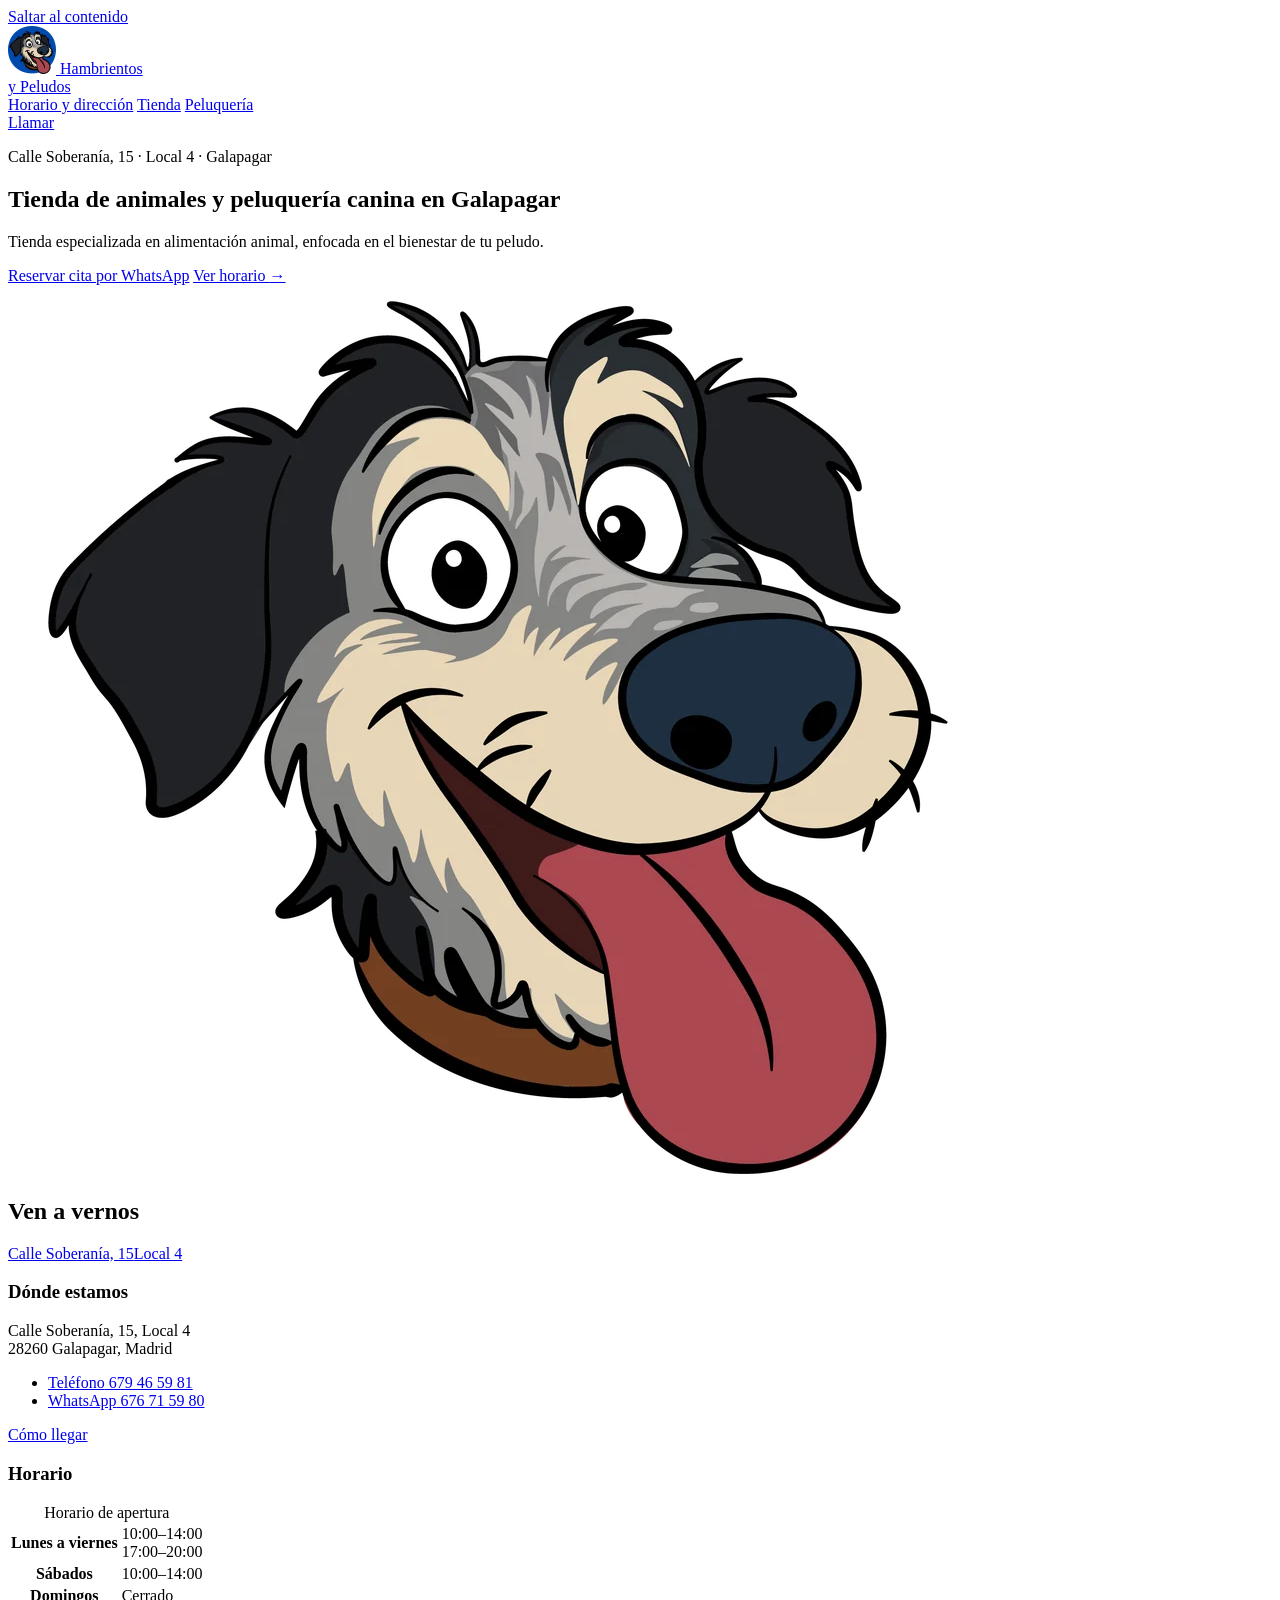
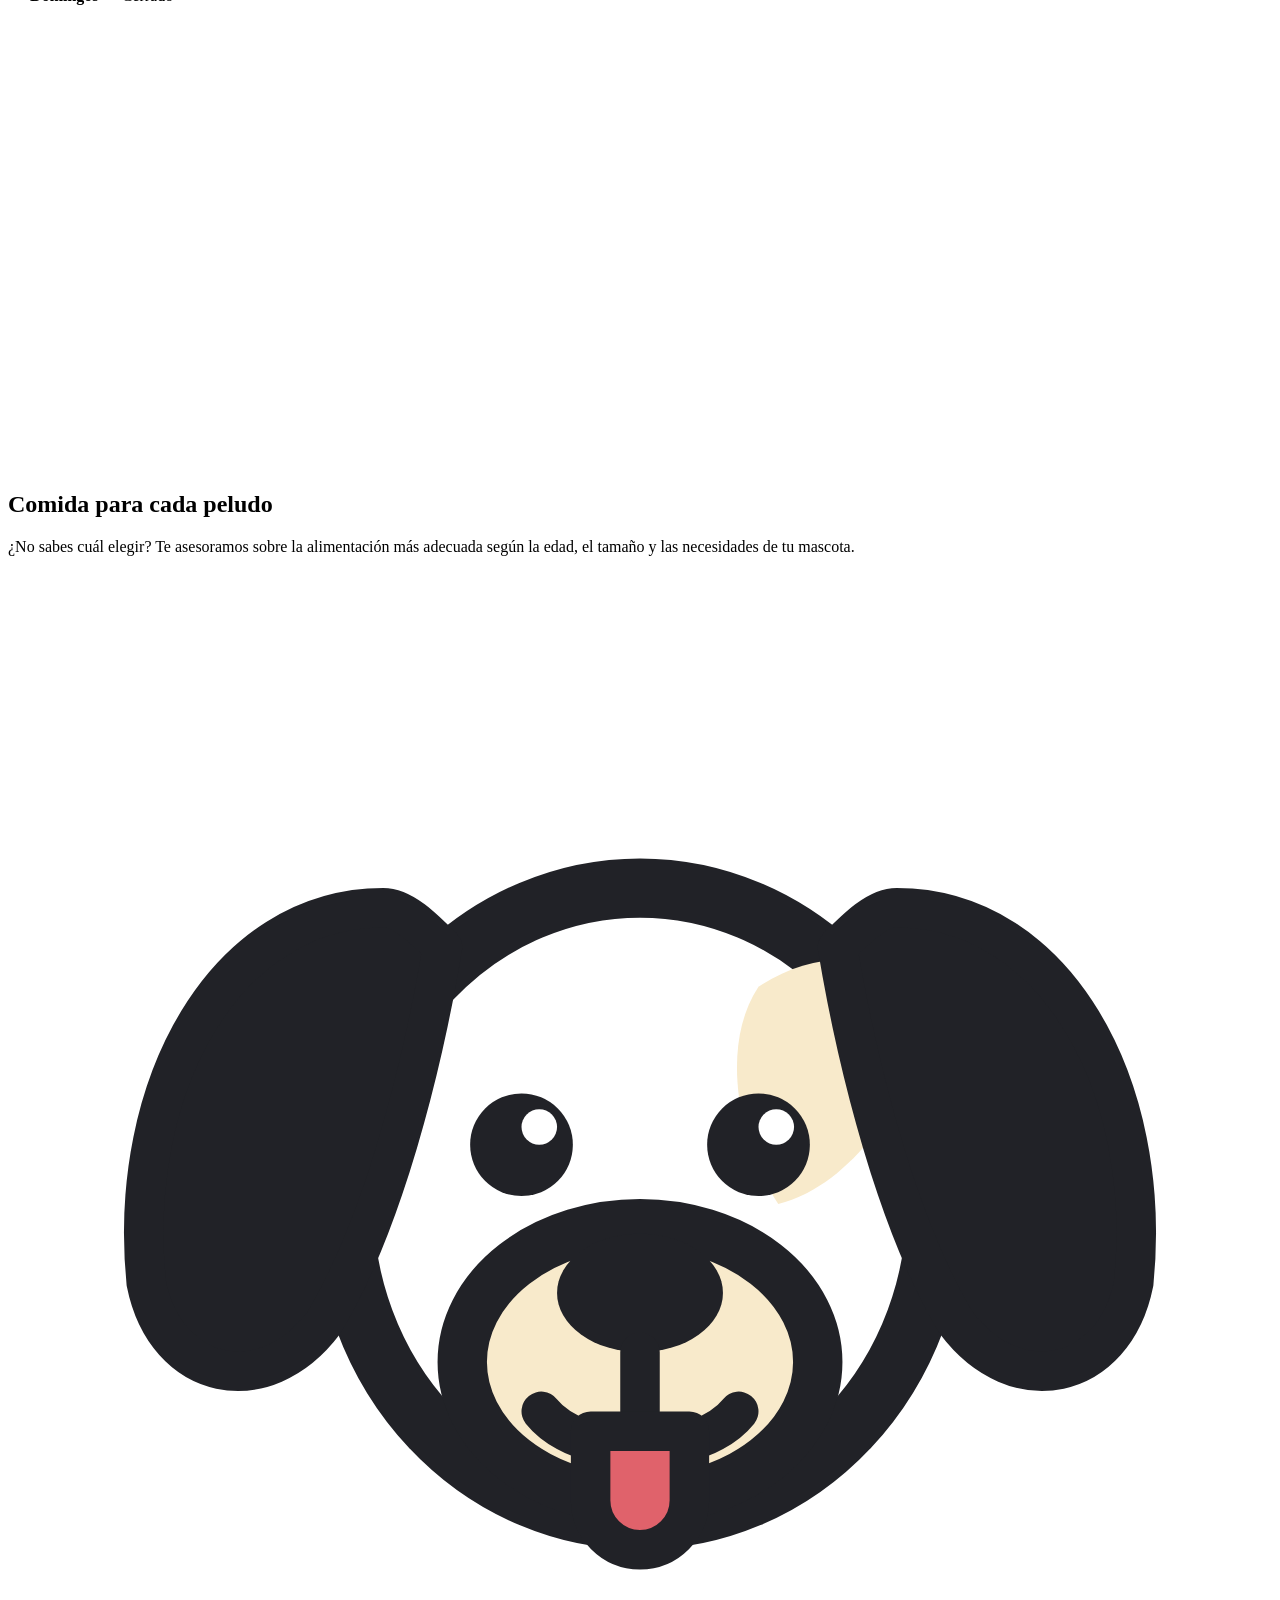
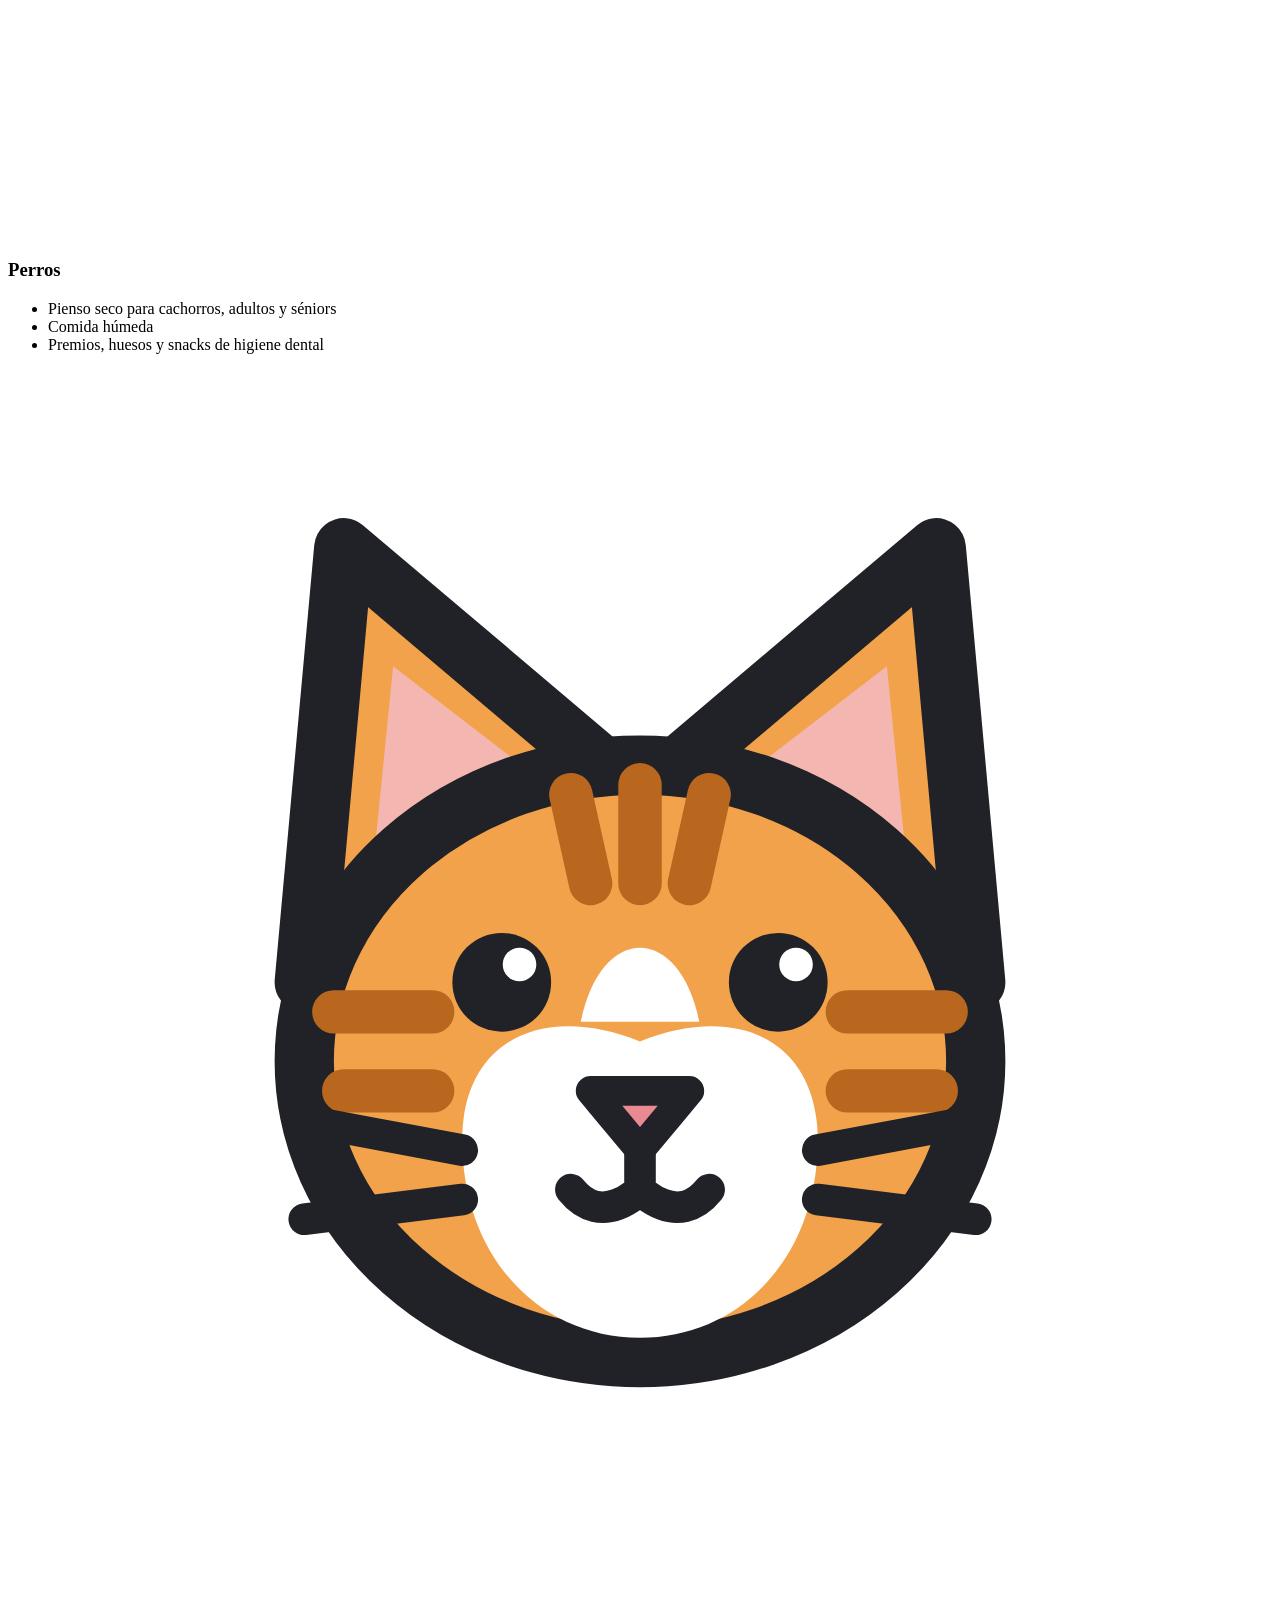
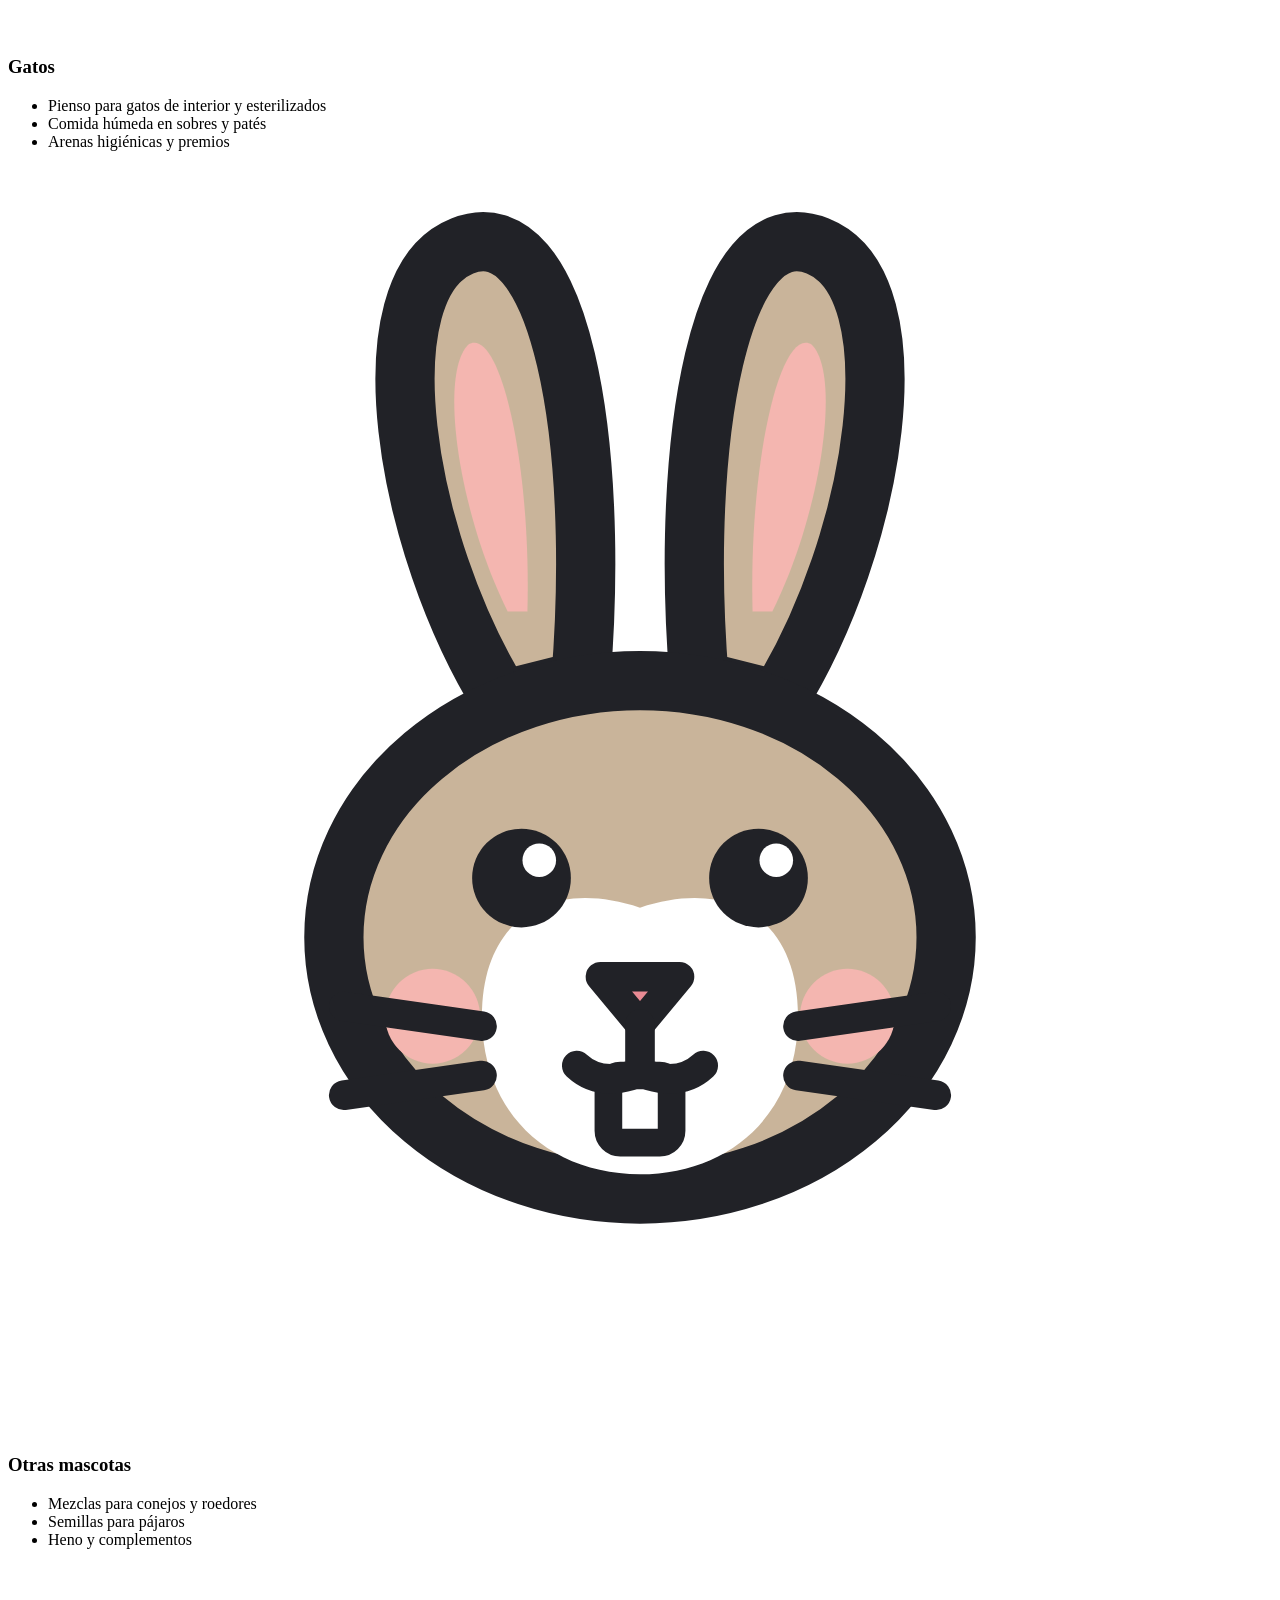
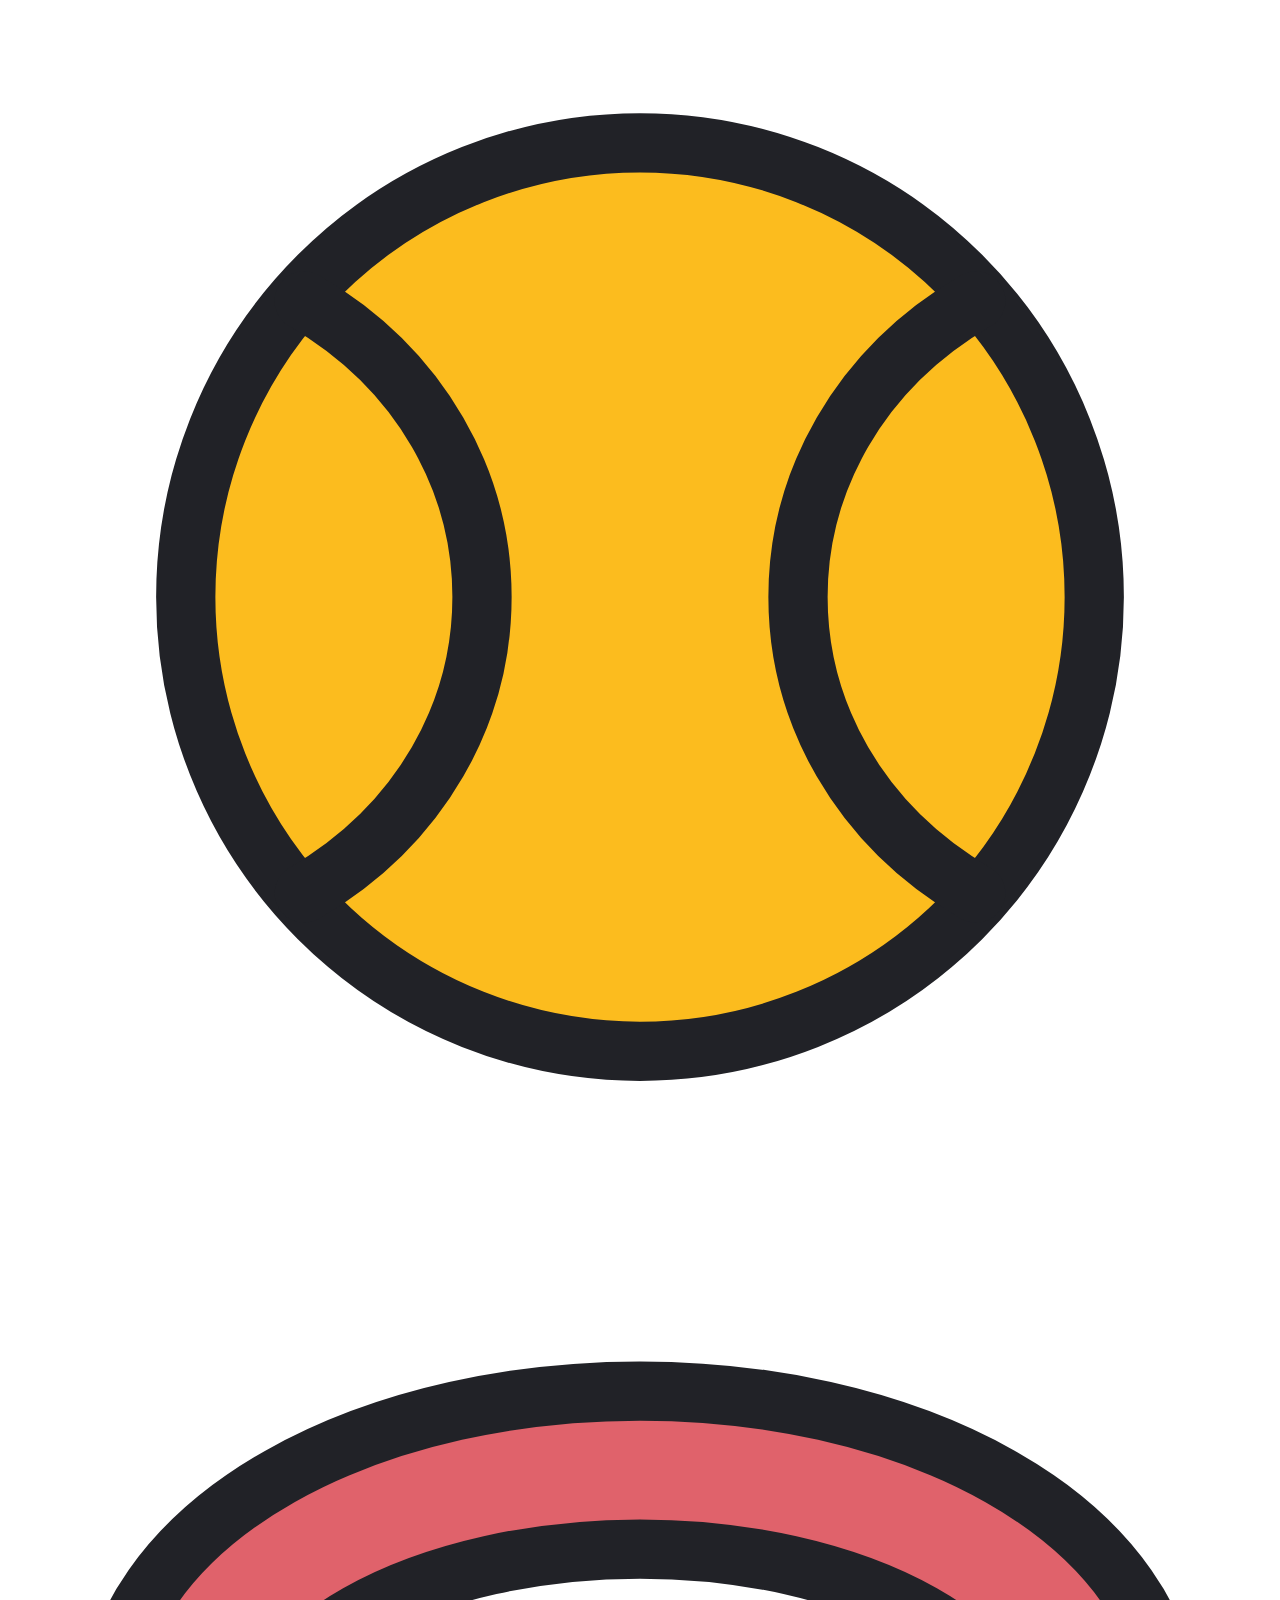
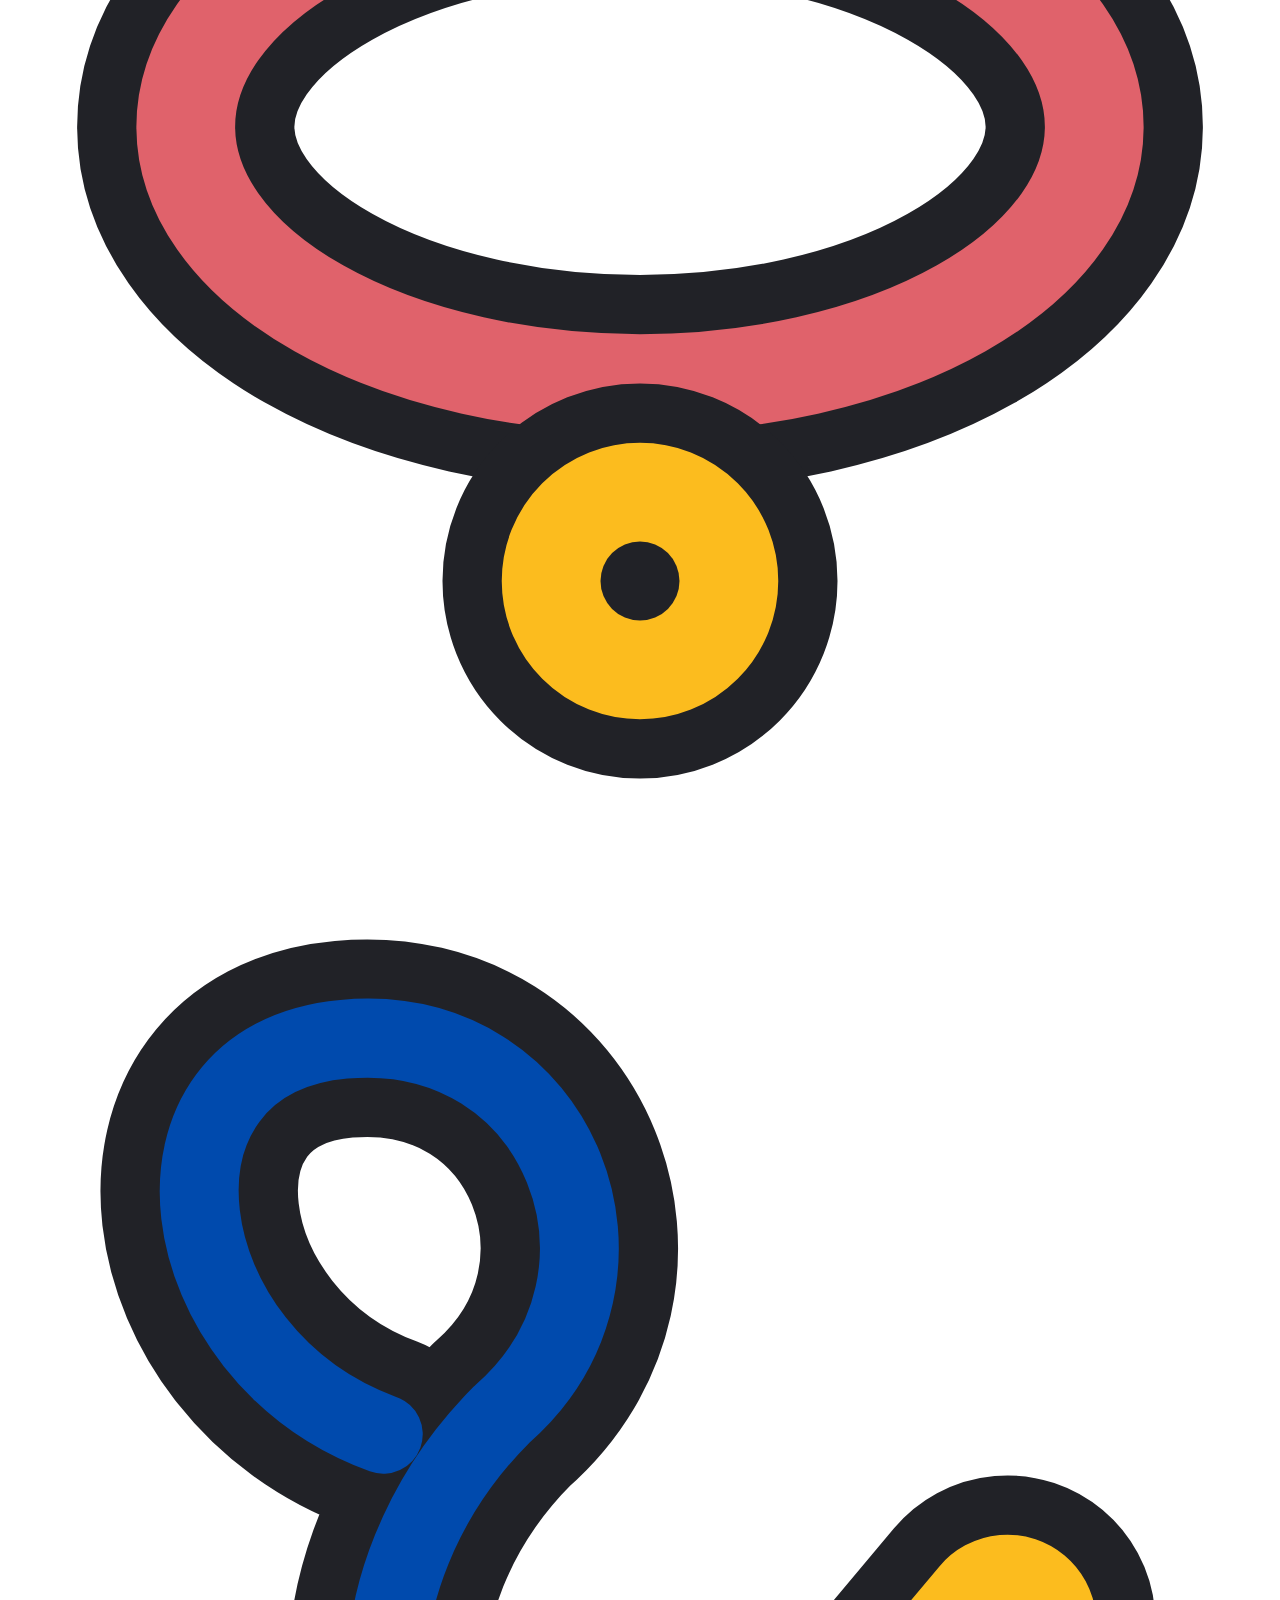
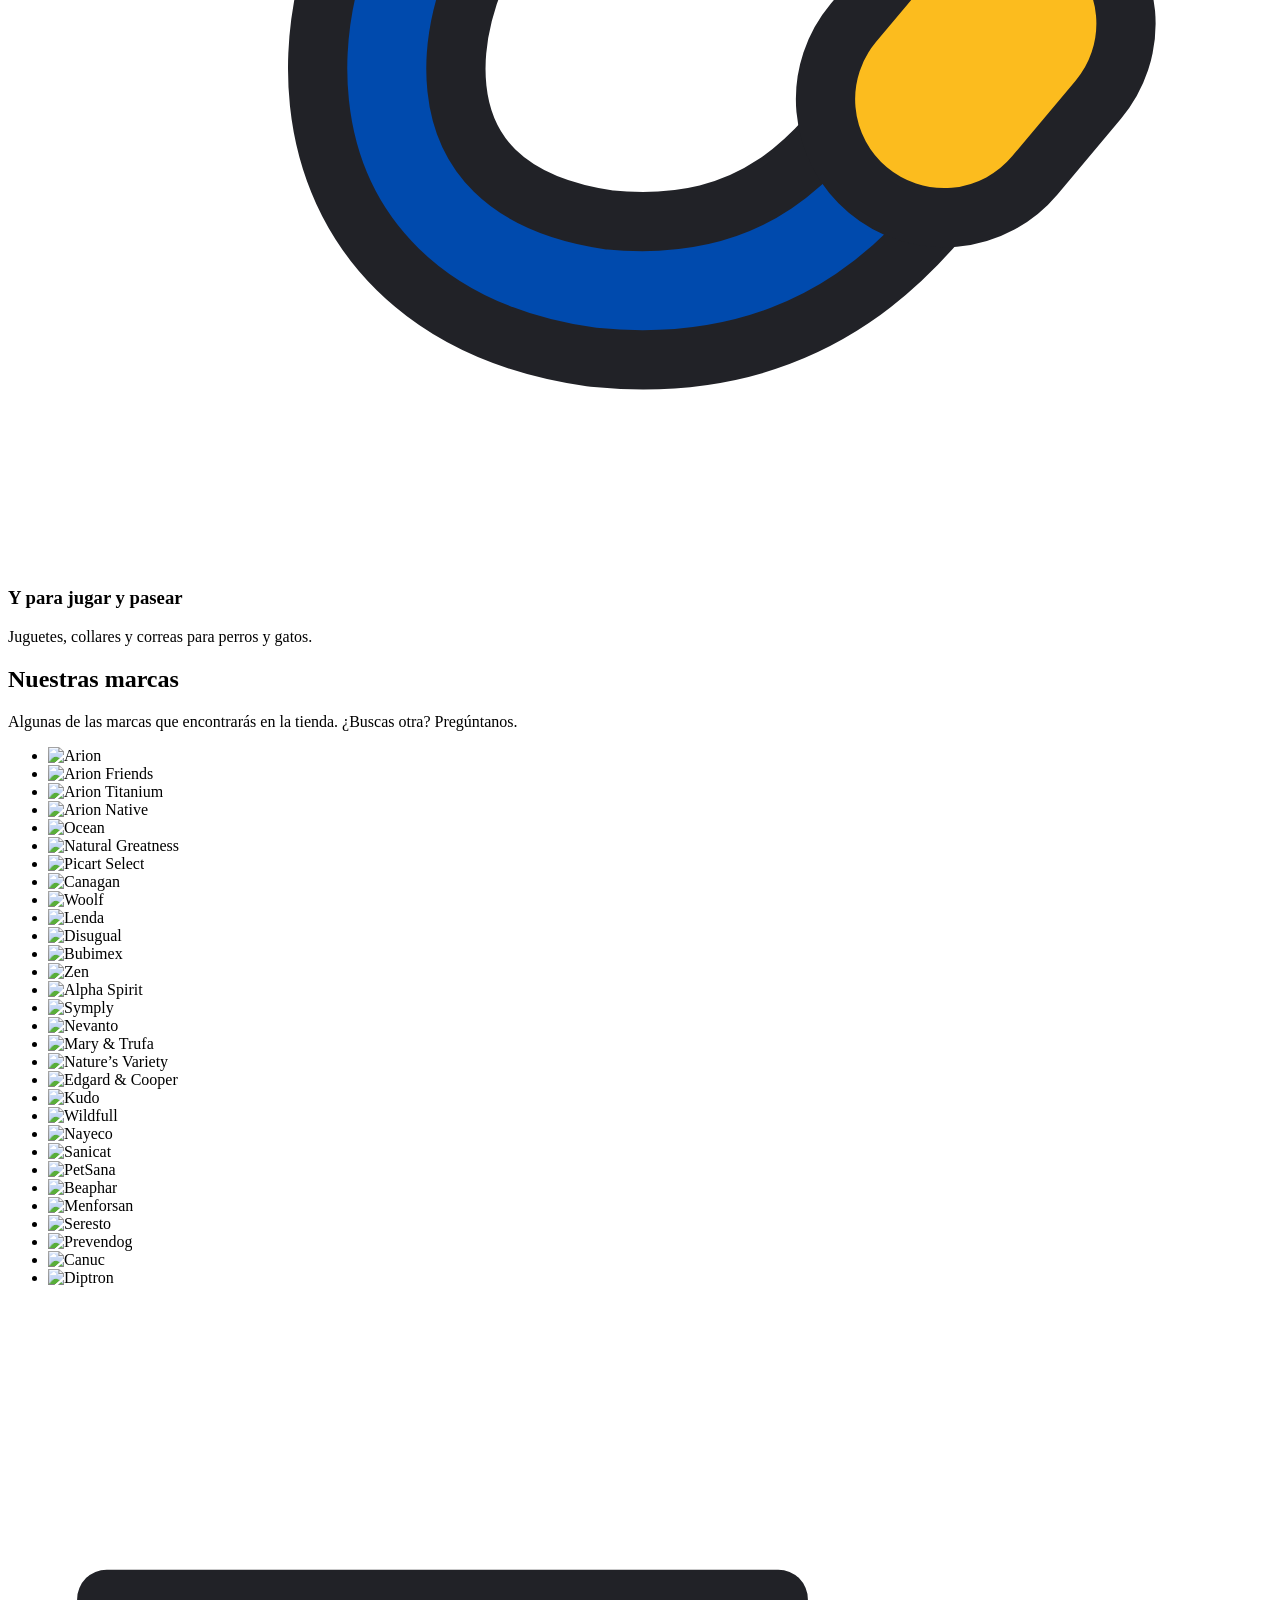
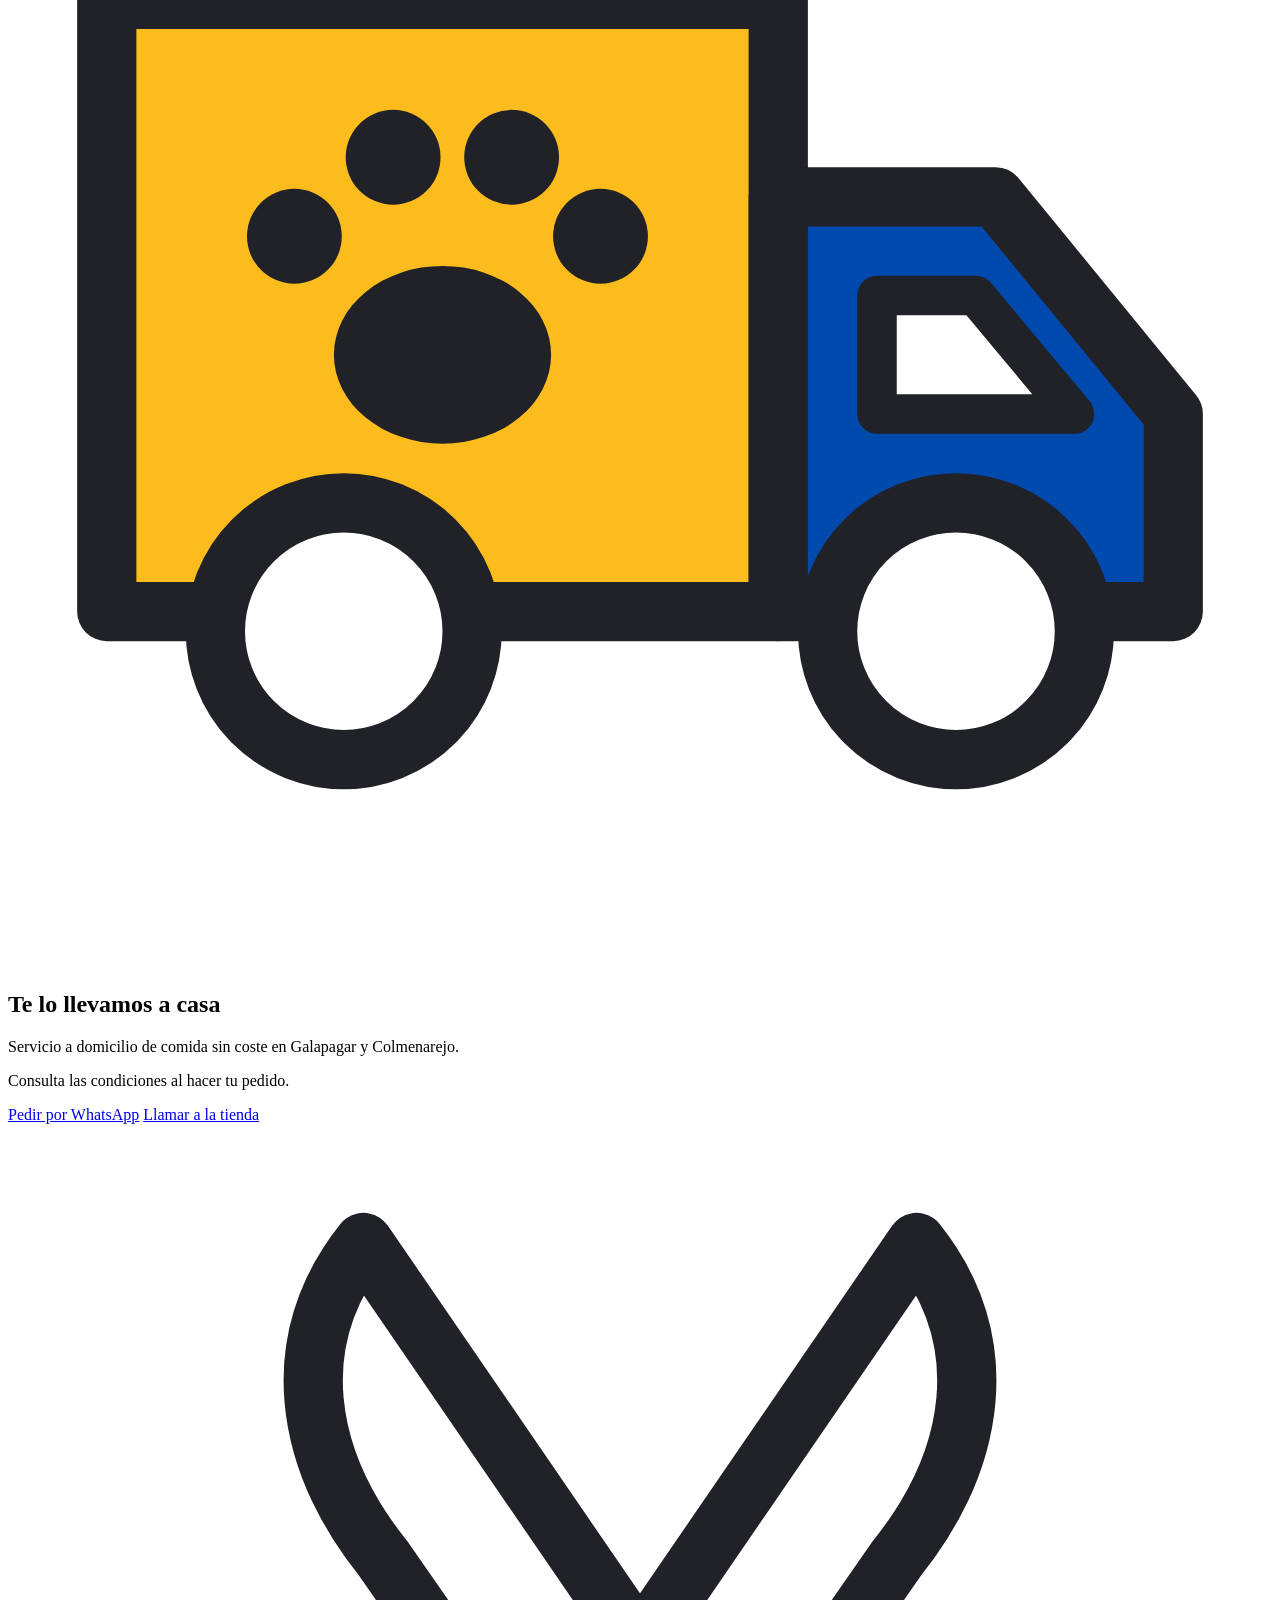
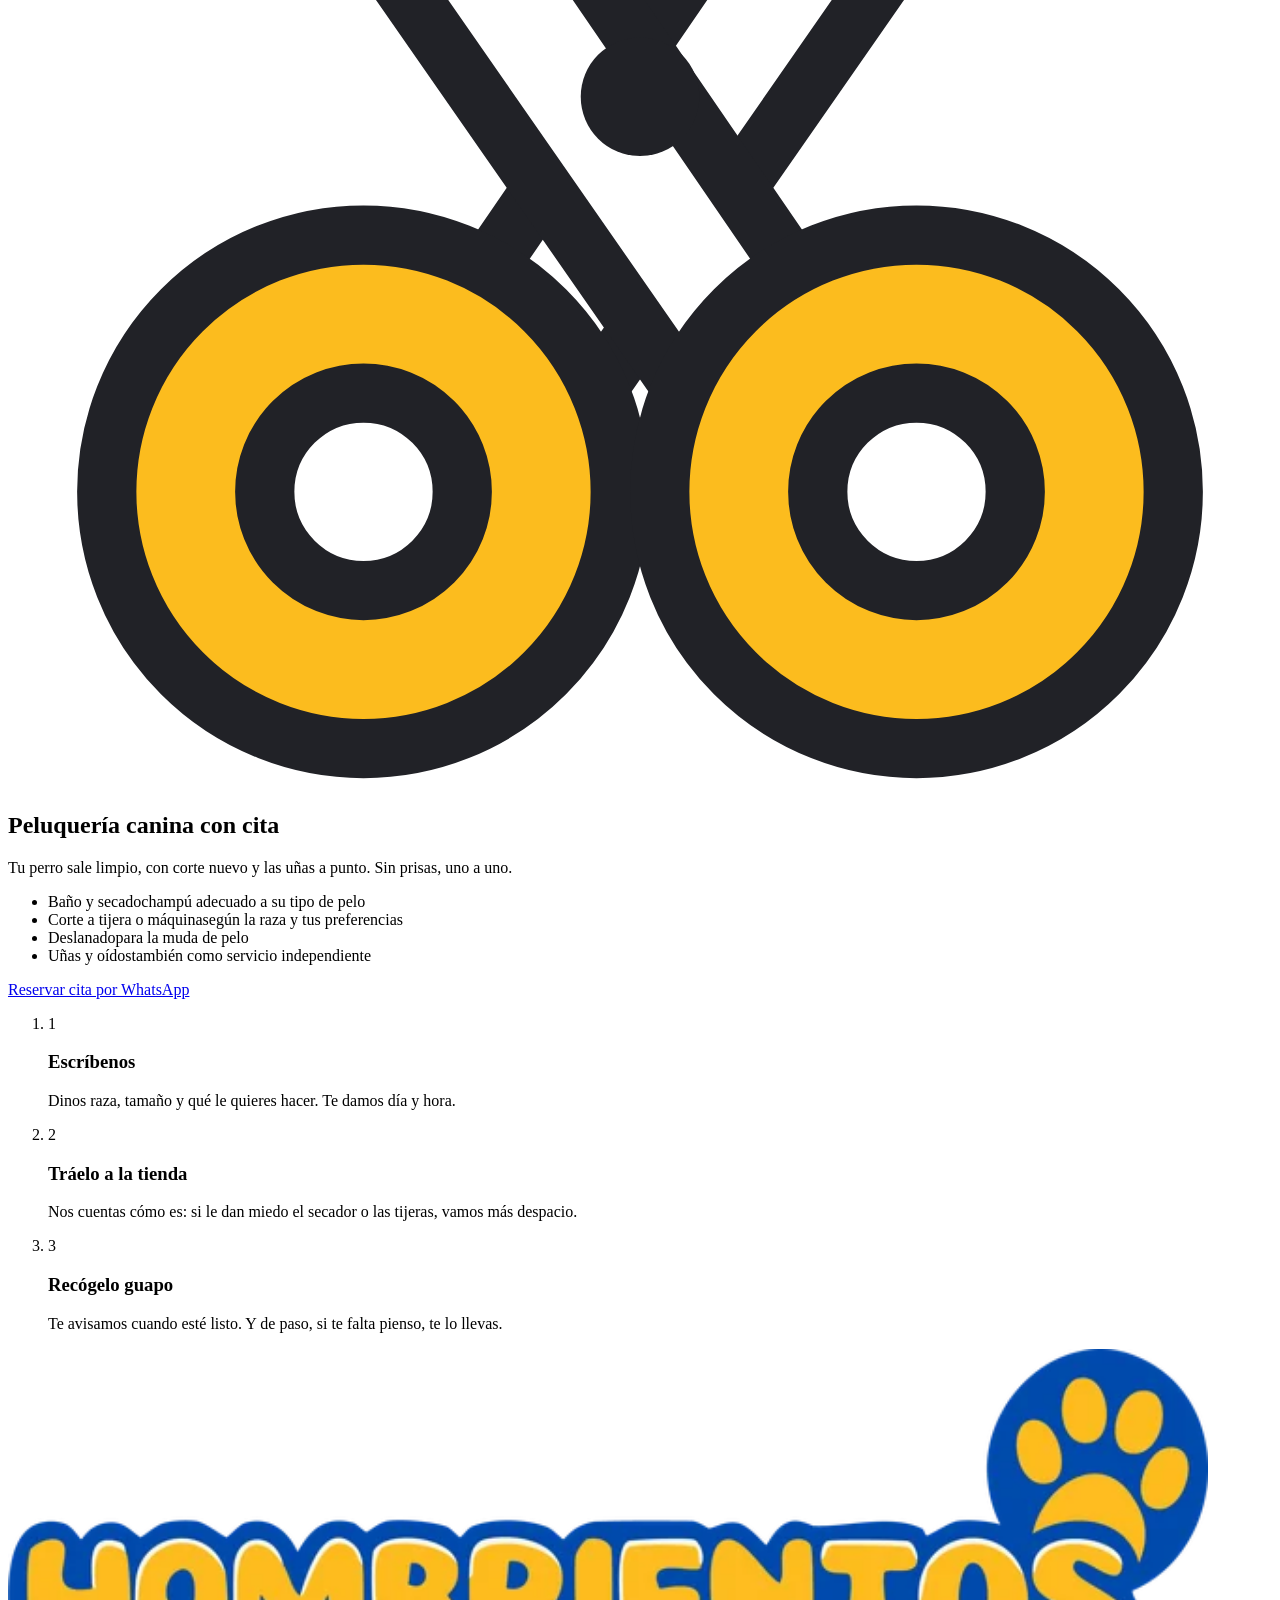
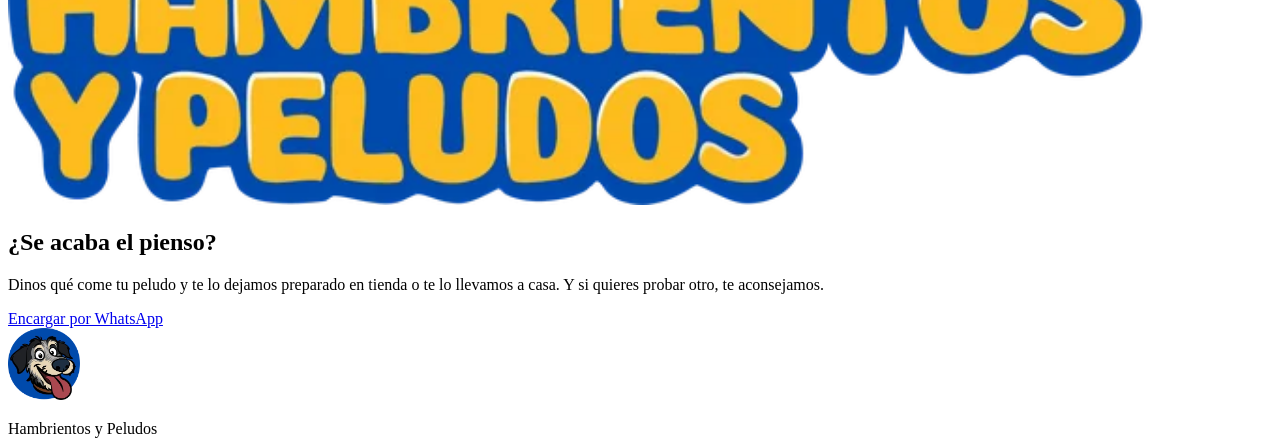
==== commit e2a022fc: "Muestra la reserva de peluquería como botón Co-Authored-By: Claude Sonnet 5.5 <noreply@anthropic.com" ====
--- a/public/index.html
+++ b/public/index.html
@@ -25,7 +25,7 @@
   <link rel="apple-touch-icon" href="/apple-touch-icon.png">
   <link rel="preload" href="/assets/fonts/fredoka-latin-wght-normal.woff2" as="font" type="font/woff2" crossorigin>
   <link rel="preload" href="/assets/fonts/nunito-latin-wght-normal.woff2" as="font" type="font/woff2" crossorigin>
-  <link rel="stylesheet" href="/styles.css?v=20261125m">
+  <link rel="stylesheet" href="/styles.css?v=20261125n">
   <script type="application/ld+json">
   {
     "@context": "https://schema.org",
@@ -274,7 +274,7 @@
             <li><span>Deslanado</span><span class="muted">para la muda de pelo</span></li>
             <li><span>Uñas y oídos</span><span class="muted">también como servicio independiente</span></li>
           </ul>
-          <a class="link" href="https://wa.me/34676715980?text=Hola%2C%20quer%C3%ADa%20pedir%20cita%20en%20la%20peluquer%C3%ADa" target="_blank" rel="noopener">Reservar cita por WhatsApp <span aria-hidden="true">→</span></a>
+          <a class="btn" href="https://wa.me/34676715980?text=Hola%2C%20quer%C3%ADa%20pedir%20cita%20en%20la%20peluquer%C3%ADa" target="_blank" rel="noopener">Reservar cita por WhatsApp</a>
         </div>
         <ol class="steps" aria-label="Tu primera visita">
           <li><span class="steps__n">1</span><div><h3>Escríbenos</h3><p>Dinos raza, tamaño y qué le quieres hacer. Te damos día y hora.</p></div></li>
@@ -326,7 +326,7 @@
     <a class="btn" href="https://wa.me/34676715980" target="_blank" rel="noopener">WhatsApp</a>
   </nav>
 
-  <script src="/main.js?v=20261125m" defer></script>
+  <script src="/main.js?v=20261125n" defer></script>
   <!-- Cloudflare Web Analytics de la cuenta de la tienda (sin cookies) -->
   <script type="module" src="https://static.cloudflareinsights.com/beacon.min.js" data-cf-beacon='{"token": "dae4293ae5e044f9bc792343f0bebb86"}'></script>
 </body>
